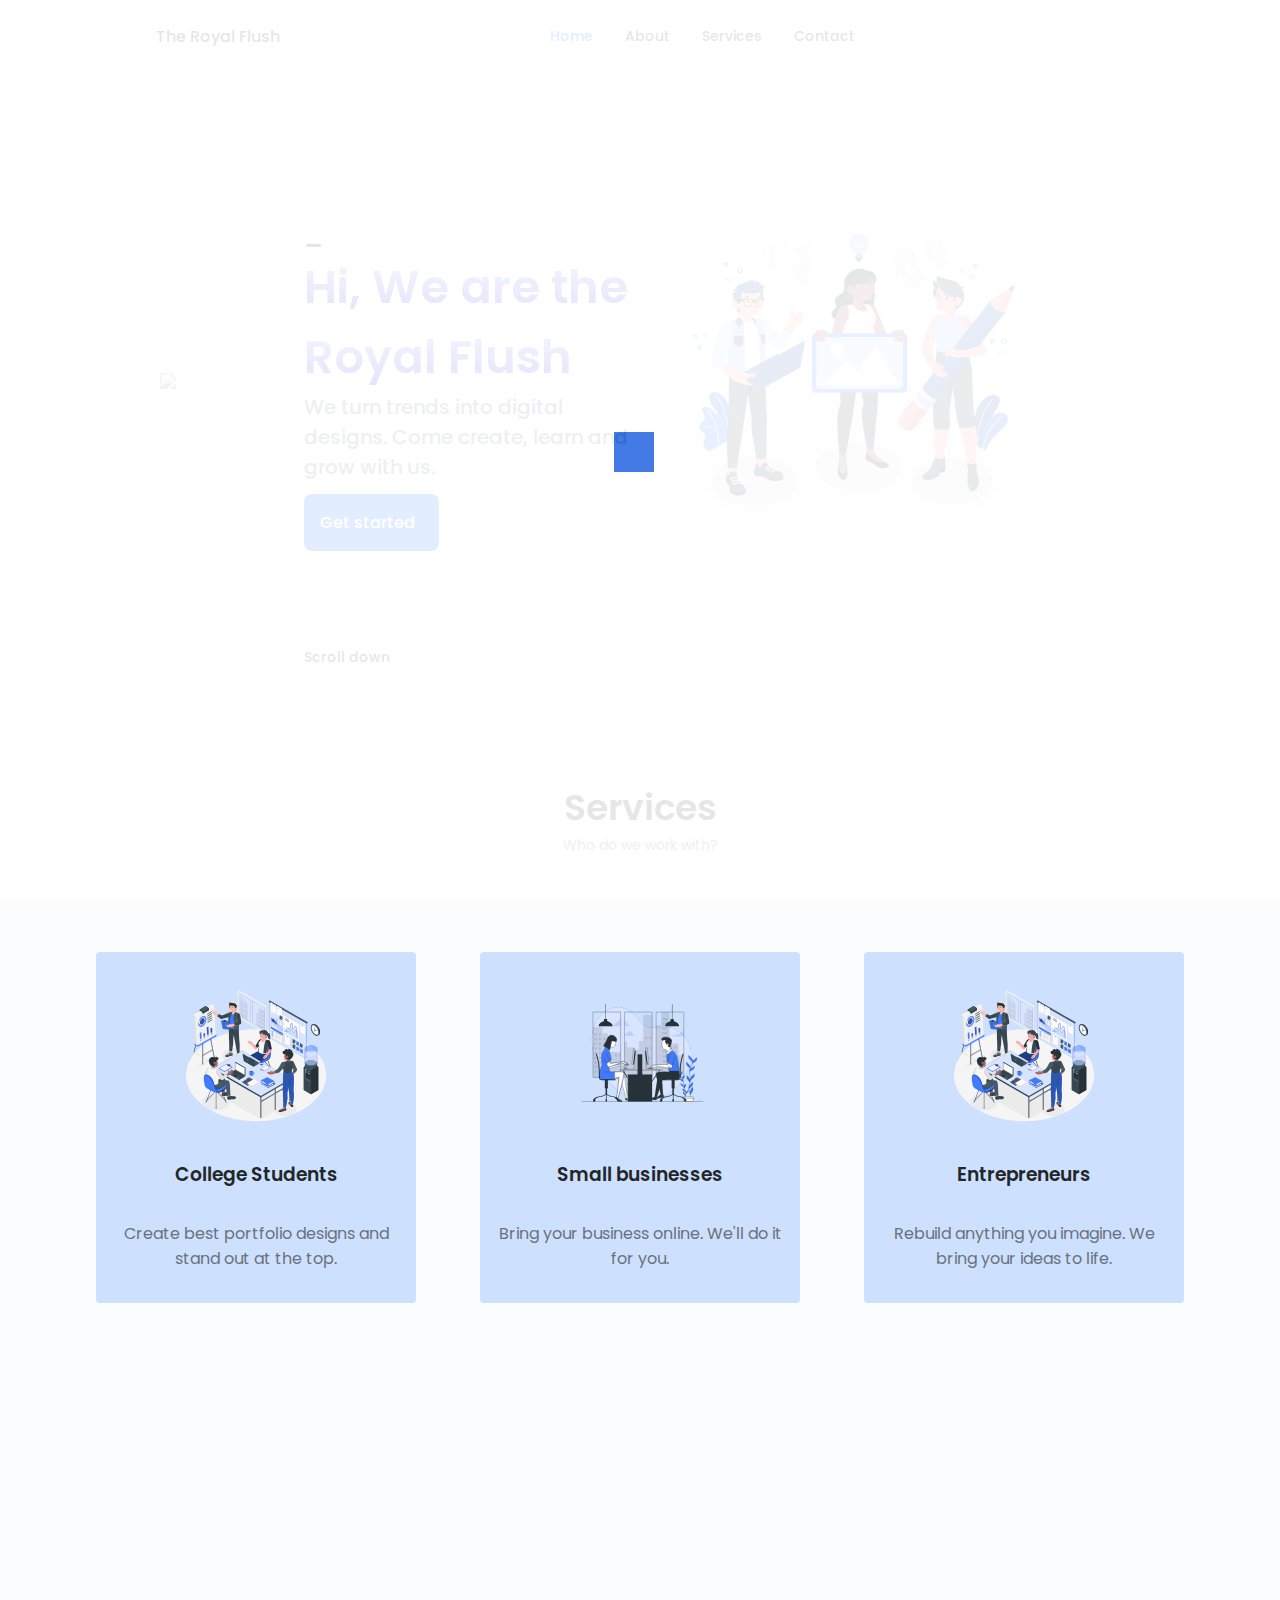
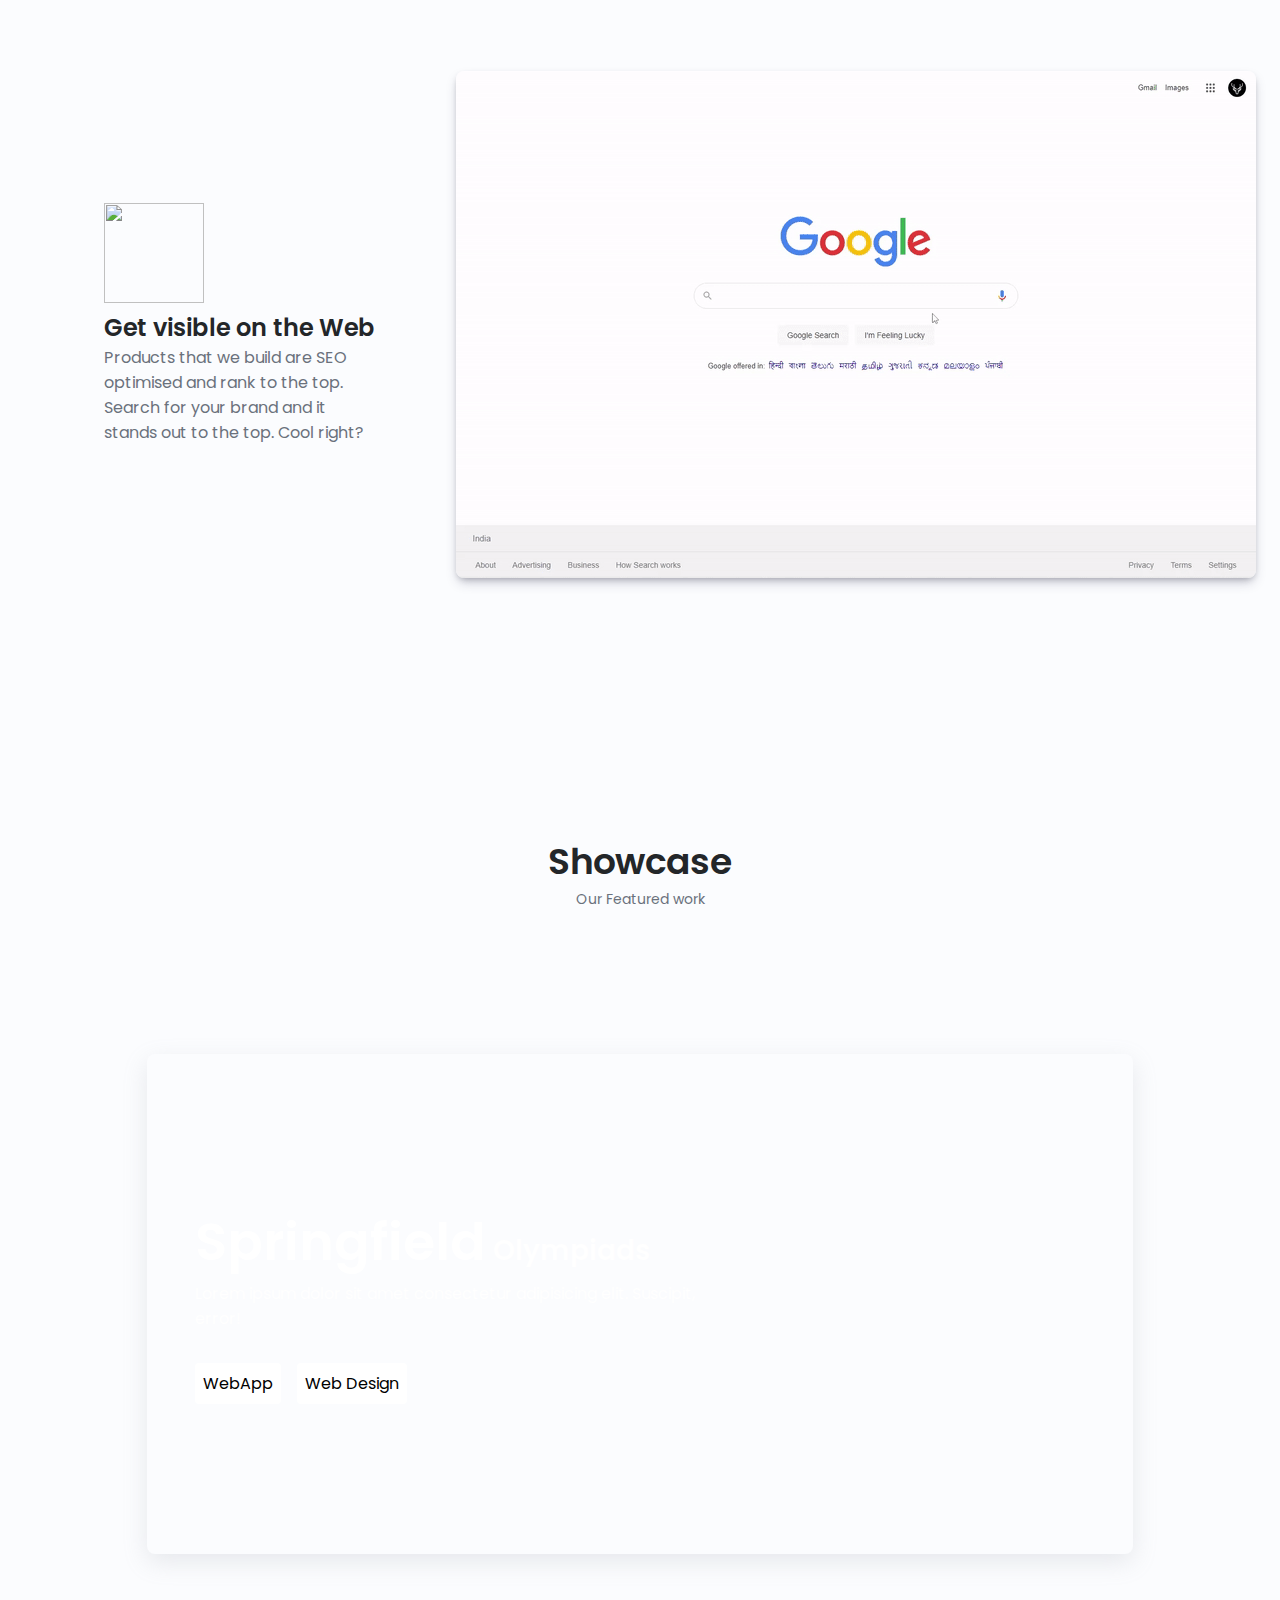
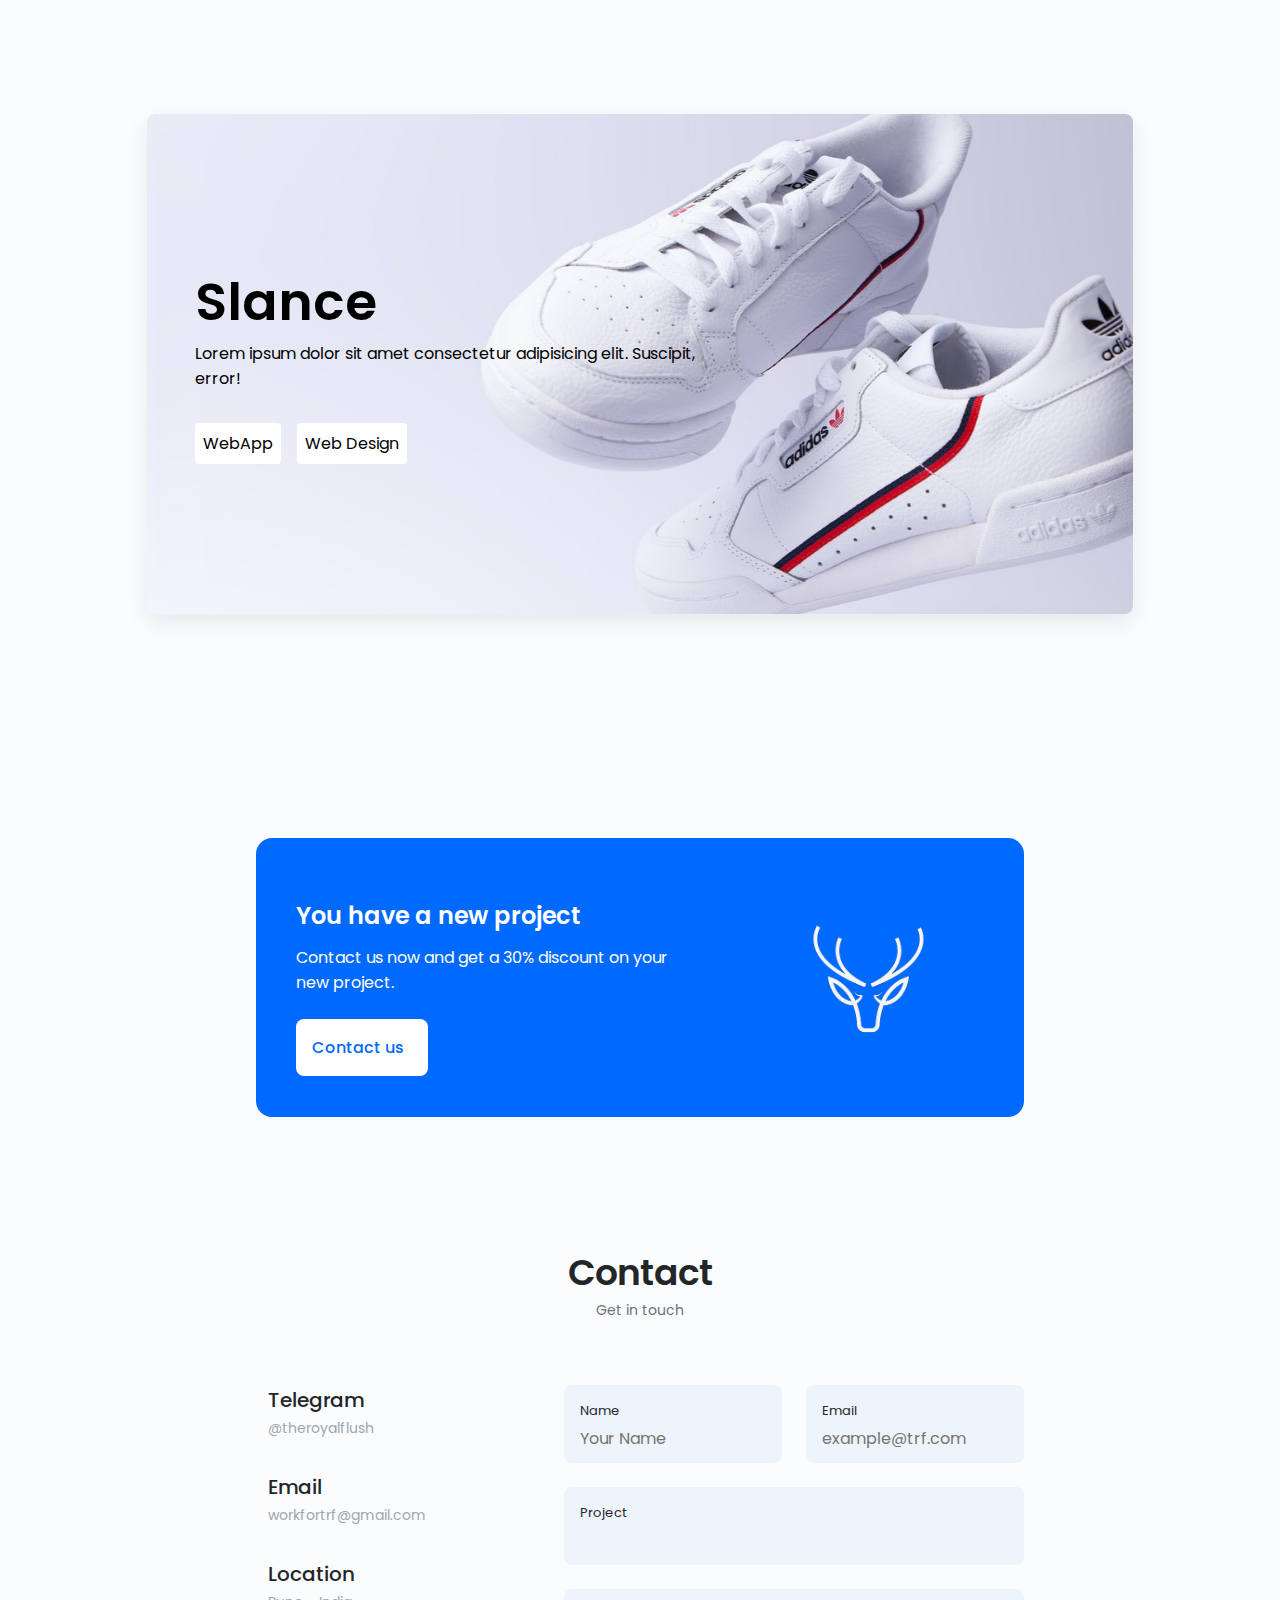
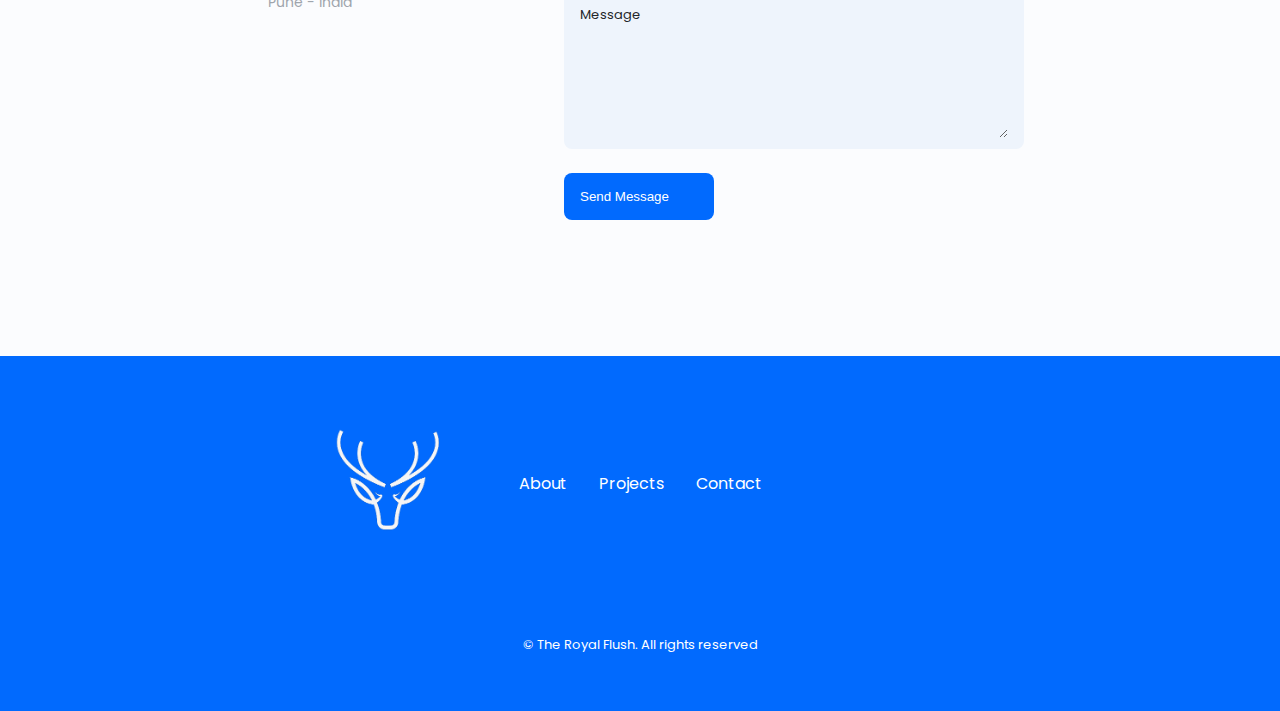
==== index.html @ 40449446 "Update index.html" ====
<!DOCTYPE html>
<html lang="en">

<head>
    <meta name="title" content="The Royal Flush">
    <meta name="description"
        content="Create, learn and grow with the Aces. We build products and services for businesses across India, be it small businesses or big capital enterprises. Check out our work, products, timelines, projects and much more. Get to know the team that makes it all possible and has got you covered all the time. Cheers!">
    <meta name="keywords" content="The Royal Flush,TRF,trf,the royal flush,the-royal-flush,royal flush,Royal Flush">
    <meta name="robots" content="index, follow">
    <meta http-equiv="Content-Type" content="text/html; charset=utf-8">
    <meta name="language" content="English">
    <meta name="revisit-after" content="15 days">
    <meta name="author" content="The Royal Flush">
    <meta name="google-site-verification" content="8JhqvDpADPSS_MOQjnoET1swFvW-BAuAcsAWg-gCK2w" />
    <meta name="google-site-verification" content="nqDnm4PzNp3-8AALxiM0h_BtjsyEbuRk0PijlnA9NUw" />
    <meta name="google-site-verification" content="5-_YBOthNzVObQB3mBcxDw2SwT774ji6VBh20cUBACQ" />
    <meta name="viewport" content="width=device-width, initial-scale=1.0">

    <!--==================== UNICONS ====================-->
    <link rel="stylesheet" href="https://unicons.iconscout.com/release/v4.0.0/css/line.css">

    <!--====================== TYPED JS ====================-->
    <script src="https://cdn.jsdelivr.net/npm/typed.js@2.0.12"></script>

    <!--==================== SWIPER CSS ====================-->
    <link rel="stylesheet" href="CSS/swiper-bundle.min.css">

    <!--==================== CSS ====================-->
    <!--==================== PointerJS ====================-->
    <link href="css/pointerjs.css" rel="stylesheet">
    <link rel="stylesheet" href="test folder/index-1.css">
    <link rel="stylesheet" href="CSS/index.css">


    <!--==================== JQUERY ====================-->
    <script src="https://ajax.googleapis.com/ajax/libs/jquery/3.5.1/jquery.min.js"></script>




    <!--==================== PAGECLIP ====================-->
    <link rel="stylesheet" href="https://s.pageclip.co/v1/pageclip.css" media="screen">

    <!--==================== FAVICON ====================-->
    <link rel="apple-touch-icon" sizes="180x180" href="favicon_io/apple-touch-icon.png">
    <link rel="icon" type="image/png" sizes="32x32" href="favicon_io/favicon-32x32.png">
    <link rel="icon" type="image/png" sizes="16x16" href="favicon_io/favicon-16x16.png">
    <link rel="manifest" href="favicon_io/site.webmanifest">
    <meta name="msapplication-TileColor" content="#da532c">
    <meta name="theme-color" content="#ffffff">

    <!--==================== TITLE ====================-->
    <title>The Royal Flush</title>

</head>

<body>

    <!--==================== PRELOADER ====================-->
    <div class="spinner-wrapper">
        <div class="spinner">
        </div>
    </div>


    <!--==================== HEADER ====================-->
    <header class="header" id="header">
        <nav class="nav container">
            <a href="#" class="nav__logo">The Royal Flush</a>

            <div class="nav__menu" id="nav-menu">
                <ul class="nav__list grid">
                    <li class="nav__item">
                        <a href="#home" class="nav__link active-link">
                            <i class="uil uil-estate nav__icon"></i>
                            <span class="menu__item-name"> Home</span>
                        </a>
                    </li>
                    <li class="nav__item">
                        <a href="about.html" class="nav__link">
                            <i class="uil uil-scenery nav__icon"></i>About
                        </a>
                    </li>
                    <li class="nav__item">
                        <a href="#services" class="nav__link">
                            <i class="uil uil-house-user nav__icon"></i>
                            <span class="menu__item-name"> Services</span>
                        </a>
                    </li>
                    
                    <!-- <li class="nav__item">
                        <a href="#portfolio" class="nav__link">
                            <i class="uil uil-notebooks nav__icon"></i>Projects
                        </a>
                    </li> -->
                    <!-- <li class="nav__item">
                        <a href="#blogs" class="nav__link">
                            <i class="uil uil-file-alt nav__icon"></i>Blogs
                        </a>
                    </li> -->
                    <!-- <li class="nav__item">
                        <a href="#team" class="nav__link">
                            <i class="uil uil-users-alt nav__icon"></i>Team
                        </a>
                    </li> -->
                    <li class="nav__item">
                        <a href="#contact" class="nav__link">
                            <i class="uil uil-message nav__icon"></i> Contact
                        </a>
                    </li>
                </ul>
                <i class="uil uil-times nav__close " id="nav-close"></i>
            </div>

            <div class="nav__btns">
                <!-- Theme Change Button -->
                <i class="uil uil-moon change-theme" id="theme-button"></i>

                <div class="nav__toggle" id="nav-toggle">
                    <i class="uil uil-apps"></i>
                </div>
            </div>
        </nav>
    </header>

    <!--==================== MAIN ====================-->
    <main class="main">
        <!--==================== HOME ====================-->
        <section class="home section" id="home">
            <div class="home__container container grid">
                <div class="home__content grid">
                    <div class="home__social">
                        <a href="https://www.linkedin.com/company/73860221/" rel="noopener" target="_blank"
                            class="home__social-icon">
                            <i class="uil uil-linkedin-alt"></i>
                        </a>
                        <a href="https://discord.gg/GBUQvrsn"><img style="width: 20px;"
                                src="https://img.icons8.com/color/48/000000/discord--v2.png" />
                        </a>
                        <a href="https://github.com/The-Royal-Flush" rel="noopener" target="_blank"
                            class="home__social-icon">
                            <i class="uil uil-github-alt"></i>
                        </a>
                    </div>
                    <div class="home__img">
                        <img src="img/home illustration.png" alt="home image">
                    </div>

                    <div class="home__data">
                        <h2 class="">
                            <span class="type"></span>
                            <span class="typed-cursor">_</span>
                        </h2>
                        <h1 class=""> <span class="home__title"> Hi, We are the </span><span class="home__title"> Royal
                                Flush</span></h1>
                        <h3 class="home__subtitle">We turn trends into digital designs. Come create, learn and grow with
                            us.</h3>

                        <a href="#contact" class="button button--flex">
                            Get started <i class="uil uil-message button__icon"></i>
                        </a>
                    </div>
                </div>
                <div class="home__scroll">
                    <a href="#services" class="home__scroll-button button--flex">
                        <i class="uil uil-mouse-alt home__scroll-mouse"></i>
                        <span class="home__scroll-name">Scroll down</span>
                        <i class="uil uil-arrow-down home__scroll-arow"></i>
                    </a>
                </div>
            </div>
        </section>

        <!-- =====================================================SERVICES===================================================================== -->
        <section class="services" id="services">
            <h2 class="section__title">Services</h2>
            <span class="section__subtitle">Who do we work with?</span>
            <div class="service-cards">
                <div class="scard">
                    <img src="img\At_the_office-amico.svg" alt="#" class="service-card-img pad">
                    <h3 class="pad">College Students</h3>
                    <p class="pad">Create best portfolio designs and stand out at the top.</p>

                </div>
                <div class="scard">
                    <img src="img\At_the_office-bro.svg" alt="#" class="service-card-img pad">
                    <h3 class="pad">Small businesses</h3>
                    <p class="pad">Bring your business online. We'll do it for you.</p>

                </div>
                <div class="scard">
                    <img class="pad" src="img\At_the_office-amico.svg" alt="">
                    <h3 class="pad">Entrepreneurs</h3>
                    <p class="pad">Rebuild anything you imagine. We bring your ideas to life.</p>

                </div>
            </div>
        </section>
        <!-- =====================================================heros===================================================================== -->
        <section class="heros__container">
            <div class="show__card">
                <div class="show__card-img">
                    <img src="#" alt="">
                    <!-- <i class="uil uil-notebooks"></i> -->
                </div>
                <div class="show__card-content">
                    <h2>Get visible on the Web</h2>
                    <p>Products that we build are SEO optimised and rank to the top. Search for your brand and it stands out to the top. Cool right?</p>
                </div>
            </div>
            <img class="show__vid" src="img\ezgif.com-gif-maker.gif" alt="#">   
        </section>
        

        <section class="showcase">
            <h2 class="section__title">Showcase</h2>
            <span class="section__subtitle">Our Featured work</span>
            <!-- =============================================showcase======================================================== -->
            <div class="showcase__body">
                <div class="showcase__card">
                    <div class="showcase__content">
                        <h1 style=" color:white;font-size: 52px;">Springfield<span style="color:white;font-size: 28px;"> Olympiads</span></h1>
                        <p style="color:white;">Lorem ipsum dolor sit amet consectetur adipisicing elit. Suscipit,
                            error!</p>
                        <div class="showcase__button">
                            <ul>
                                <li>WebApp</li>
                                <li>Web Design</li>
                            </ul>
                        </div>
                    </div>
                </div>
                <div class="showcase__card2">
                    <div class="showcase__content">
                        <h1 style=" color:Black;font-size: 52px;">Slance <span
                                style="color:black;font-size: 28px;"></span></h1>
                        <p style="color:black;">Lorem ipsum dolor sit amet consectetur adipisicing elit. Suscipit,
                            error!</p>
                        <div class="showcase__button">
                            <ul>
                                <li>WebApp</li>
                                <li>Web Design</li>
                            </ul>
                        </div>
                    </div>
                </div>
            </div>
        </section>
        <!-- =============================================blog======================================================== -->
        <!-- <h2 id="blogs" class="section__title">Our Blogs</h2>
        <span class="section__subtitle">Checkout our most recent blogs</span>
        <div class="blog-cards">

            <div class="first-card">
                <div class="card-positions">
                    <div class="blog-name">
                        <p>Anmol Bajpai</p>
                        <p>June 15</p>
                    </div>
                    <div class="blog-content">
                        <h4 style="padding-bottom: 10px;">Build a Palm Detection and Hand Tracking Model with Python.
                            (Part 1)</h4>

                    </div>
                    <a href="https://anmolbajpai2001.medium.com/?p=5e96ee15919f" rel="noreferrer" target="_blank"
                        class="button button--flex button--small portfolio__button">
                        Read more
                        <i class="uil uil-arrow-right button__icon"></i>
                    </a>
                </div>
            </div>
            <div class="second-card">
                <div class="card-positions">
                    <div class="blog-name">
                        <p>Anmol Bajpai</p>
                        <p>June 16</p>
                    </div>
                    <div class="blog-content">
                        <h4 style="padding-bottom: 10px;">Build a Palm Detection and Hand Tracking Model with Python.
                            (Part 2)</h4>

                    </div>
                    <a href="https://anmolbajpai2001.medium.com/?p=1bbe10a81451" rel="noreferrer" target="_blank"
                        class="button button--flex button--small portfolio__button">
                        Read more
                        <i class="uil uil-arrow-right button__icon"></i>
                    </a>
                </div>
            </div>
            <div class="third-card">
                <div class="card-positions">
                    <div class="blog-name">
                        <p>Prantosh Verma</p>
                        <p>Sept 28</p>
                    </div>
                    <div class="blog-content">
                        <h4 style="padding-bottom: 10px;">The Zombie Apocalypse</h4>
                    </div>
                    <a href="https://medium.com/@prantoshv/the-zombie-apocalypse-7f71e2c8b5b4" rel="noreferrer"
                        target="_blank" class="button button--flex button--small portfolio__button">
                        Read more
                        <i class="uil uil-arrow-right button__icon"></i>
                    </a>
                </div>
            </div>

        </div> -->
        <!-- ===========================TEAM============================ -->

        <!-- <section class="team section" id="team">
            <h1 class="section__title">Team</h1>
            <span class="section__subtitle">Meet the Aces</span>
            <div class="cards">
                <div class="card" onclick="window.location.href=''">
                    <img src="img/HEMANT.png" alt="Hemant">
                    <div class="overlay">
                        <div class="text">
                            <img src="img/diamond.png" alt="diamond">
                        </div>
                    </div>
                    <div class="card__details">
                        <h3>Hemant Kumar</h3>
                        <h5>Co-Founder</h5>
                    </div>
                </div>



                <div class="card" target="_blank" onclick="window.location.href='https://alfapegasis.github.io/Anmol-Portfolio/'">
                    <img src="img/anmol-e.png" alt="anmol">
                    <div class="overlay">
                        <div class="text">
                            <img src="img/spade.png" alt="spade">
                        </div>
                    </div>
                    <div class="card__details">
                        <h3> <span>Anmol</span> <span> Bajpai</span></h3>
                        <h5>Co-Founder</h5>
                    </div>
                </div>
                <div class="card" target="_blank" onclick="window.location.href='https://pyansh.github.io/ayan-shrivastava/'">
                    <img src="img/ayan.jpg" alt="ayan">
                    <div class="overlay">
                        <div class="text">
                            <img src="img/heart.png" alt="heart">
                        </div>
                    </div>
                    <div class="card__details">
                        <h3>Ayan Shrivastava</h3>
                        <h5>Co-Founder</h5>
                    </div>

                </div>
                <div class="card" target="_blank" onclick="window.location.href='https://leo1104.github.io/prantosh_verma/'">
                    <img src="img/prantosh.png" alt="prantosh">
                    <div class="overlay">
                        <div class="text">
                            <img src="img/clubs.png" alt="clubs">
                        </div>
                    </div>
                    <div class="card__details">
                        <h3>Prantosh Verma</h3>
                        <h5>Co-Founder</h5>
                    </div>
                </div>
            </div>
        </section> -->

        <!--==================== PROJECT IN MIND ====================-->
        <section class="project section">
            <div class="project__bg">
                <div class="project__container container grid">
                    <div class="project__data">
                        <h2 class="project__title">You have a new project</h2>
                        <p class="project__description">Contact us now and get a 30% discount on your new project.</p>
                        <a href="#contact" class="button button--flex button--white">
                            Contact us
                            <i class="uil uil-message project__icon button__icon"></i>
                        </a>
                    </div>

                    <img src="img/logo_white.png" class="project__img" alt="TRF">
                </div>
            </div>

        </section>



        <section class="contact section" id="contact">

            <h2 class="section__title">Contact</h2>
            <span class="section__subtitle">Get in touch</span>

            <div class="contact__container container grid">
                <div>
                    <div class="contact__information">
                        <i class="uil uil-telegram-alt contact__icon"></i>

                        <div>
                            <h3 class="contact__title">Telegram</h3>
                            <span class="contact__subtitle"><a style="color:#9fa5ad;"
                                    href="https://t.me/theroyalflush">@theroyalflush</a></span>
                        </div>
                    </div>
                    <div class="contact__information">
                        <i class="uil uil-envelope contact__icon"></i>

                        <div>
                            <h3 class="contact__title email">Email</h3>
                            <span class="contact__subtitle"><a style="color:#9fa5ad;"
                                    href="mailto:workfortrf@gmail.com">workfortrf@gmail.com</a></span>
                        </div>
                    </div>
                    <div class="contact__information">
                        <i class="uil uil-map-marker contact__icon"></i>

                        <div>
                            <h3 class="contact__title location">Location</h3>
                            <span class="contact__subtitle">Pune - India</span>
                        </div>
                    </div>
                </div>

                <form action="https://send.pageclip.co/SCALRLKhuBbg9lUx41GXL7qFl7S3OLby/TRF_Contact_Form"
                    class="pageclip-form contact__form grid" method="post" id="recaptcha_form">
                    <div class="contact__inputs grid">
                        <div class="contact__content">
                            <label for="" class="contact__label">Name</label>
                            <input type="text" name="name" placeholder="Your Name" minlength="3" maxlength="50"
                                class="contact__input" required="required">
                        </div>
                        <div class="contact__content">
                            <label for="" class="contact__label">Email</label>
                            <input type="email" name="email" placeholder="example@trf.com" class="contact__input"
                                required="required">
                        </div>
                    </div>
                    <div class="contact__content">
                        <label for="" class="contact__label">Project</label>
                        <input type="text" name="project" placeholder="" class="contact__input" required="required" />
                    </div>
                    <div class="contact__content">
                        <label for="" class="contact__label">Message</label>
                        <textarea name="Message" id="" cols="0" rows="4" class="contact__input"></textarea>
                    </div>

                    <!-- This button will have a loading spinner. Keep the inner span for best results. -->
                    <button type="submit" data-callback='onSubmit' data-action='submit'
                        class="pageclip-form__submit button button--flex submit__button">Send Message<i
                            class="uil uil-message button__icon"></i></button>
                </form>




                <div>


                </div>
                </form>
            </div>
        </section>
    </main>

    <!--==================== FOOTER ====================-->
    <footer class="footer">

        <div class="footer__bg">
            <div class="footer__container container grid">
                <div>
                    <img src="img/footer_logo.png" alt="footer logo">
                </div>

                <ul class="footer__links">
                    <li>
                        <a href="#about" rel="noreferrer" class="footer__link">About</a>
                    </li>
                    <li>
                        <a href="#portfolio" rel="noreferrer" class="footer__link">Projects</a>
                    </li>
                    <li>
                        <a href="#contact" rel="noreferrer" class="footer__link">Contact</a>
                    </li>
                </ul>
                <div class="footer__socials">

                    <a href="https://www.instagram.com/theroyalflushtrf/" class="footer__link footer__social__link"
                        target="_blank">
                        <i class="uil uil-instagram"></i>
                    </a>
                    <a href="https://twitter.com/royalflushTRF" class="footer__link footer__social__link"
                        target="_blank">
                        <i class="uil uil-twitter-alt"></i>
                    </a>
                    <a href="https://discord.gg/GBUQvrsn" class="footer__link footer__social__link" target="_blank">
                        <i class="uil uil-discord"></i>
                    </a>

                </div>
            </div>
            <p class="footer__copy">&#169; The Royal Flush. All rights reserved</p>
        </div>
    </footer>

    <!--==================== SCROLL TOP ====================-->
    <a href="#" class="scrollup" id="scroll-up">
        <i class="uil uil-arrow-up scrollup__icon"></i>
    </a>

    <!--==================== SWIPER JS ====================-->
    <script src="JS/swiper-bundle.min.js"></script>
    <!--==================== TYPED JS =====================-->
    <script src="JS/type.js"></script>
    <script>
        var typed = new Typed('.type', {
            strings: ['Web Design', 'Machine Learning', 'Data Science', 'Full Stack'],
            typeSpeed: 70,
            backSpeed: 50,
            startDelay: 0,
            backDelay: 2000,
            loop: true,
            showCursor: false
        });
    </script>
    <!--==================== MAIN JS ====================-->
    <script src="JS/main.js"></script>


    <!--==================== PRELOADER ====================-->
    <script>
        if (document.readyState = "complete") {


            $(document).ready(function () {

                //Preloader
                preloaderFadeOutTime = 4000;
                // delay(1);
                function hidePreloader() {
                    var preloader = $('.spinner-wrapper');

                    preloader.fadeOut(preloaderFadeOutTime);
                }
                hidePreloader();
            });
        }
    </script>
    <script src="js/pointer.js"></script>
    <script>
        init_pointer({
            pointerColor: "#fff",
            ringSize: 15,
            ringClickSize: 10
        })

    </script>
    <!--==================== PAGECLIP ====================-->
    <script src="https://s.pageclip.co/v1/pageclip.js" charset="utf-8"></script>

    <!--==================== RECAPTCHA ====================-->
    <script src="https://www.google.com/recaptcha/api.js"></script>

    <script>
        function onSubmit(token) {
            document.getElementById("recaptcha_form").submit();
        }
    </script>


</body>

</html>
---- test folder/index-1.css ----
#blogs{
    padding-top: 5rem;
    
}
.blog-cards{
    display: flex;
    margin: 5rem 3rem;
    flex-direction: row;
    flex-wrap: wrap;
    justify-content: center;
    align-items: center;
}
.first-card {
    background: url(../img/hand-tracking-1.jpeg);
    background-position: center;
    background-repeat: no-repeat;
    background-size: 100%;
    border-radius: 16px;
    height: 35rem;
    width: 370px;
    padding: 33px;
    margin: 2rem;
    
   
}
.first-card:hover{
    background-size:120% ;
    transition: 3s;
}
.card-positions{
    position: relative;
    top: 50%;
}
.blog-name{
    display: flex;
    justify-content: space-between;
    color: white;
    font-weight: lighter;
}
.blog-content{
    padding: 20px 0 20px 0;
    color: white;
    text-align: justify;
}
.blog-content h4{
    color: white;
}
.second-card{
    background: url(../img/hand-tracking-2.jpeg);
    background-position: center;
    background-repeat: no-repeat;
    background-size: 100%;
    border-radius: 16px;
    height: 35rem;
    width: 370px;
    padding: 33px;
    margin: 2rem;
   
}
.second-card:hover{
    background-size:120% ;
    transition: 3s;
}
.third-card{
    background: url(https://images.unsplash.com/photo-1553197661-485e7380b810?ixid=MnwxMjA3fDB8MHxzZWFyY2h8OXx8em9tYmllfGVufDB8MXwwfHw%3D&ixlib=rb-1.2.1&auto=format&fit=crop&w=500&q=60);
    /* background-position: center; */
    background-repeat: no-repeat;
    background-size:100%;
    border-radius: 16px;
    height: 35rem;
    width: 370px;
    padding: 33px;
    margin: 2rem;
}
.third-card:hover{
    background-size:110%;
    transition: 3s;
}
@media screen and (max-width:555px) {
    .blog-cards{
        margin: 1rem 0;
    }
}
---- CSS/index.css ----
/*==================== GOOGLE FONTS ====================*/
@import url("https://fonts.googleapis.com/css2?family=Poppins:wght@400;500;600&display=swap");

/*==================== VARIABLES CSS ====================*/
:root {
  --header-height: 3rem;

  /*========== Colors ==========*/
  /* Change favorite color */
  --hue-color: 215; /*Purple 250 - Green 142 - Blue 230 - Pink 340*/

  /* HSL color mode */
  --first-color: hsl(var(--hue-color), 99%, 50%);
  --first-color-second: hsl(var(--hue-color), 69%, 61%);
  --first-color-alt: hsl(var(--hue-color), 57%, 53%);
  --first-color-lighter: hsl(var(--hue-color), 92%, 85%);
  --title-color: hsl(var(--hue-color), 8%, 15%);
  --text-color: hsl(var(--hue-color), 8%, 45%);
  --text-color-light: hsl(var(--hue-color), 8%, 65%);
  --input-color: hsl(var(--hue-color), 70%, 96%);
  --body-color: hsl(var(--hue-color), 60%, 99%);
  --container-color: #fff;
  --scroll-bar-color: hsl(var(--hue-color), 12%, 90%);
  --scroll-thumb-color: hsl(var(--hue-color), 12%, 80%);

  /*========== Font and typography ==========*/
  --body-font: "Poppins", sans-serif;

  /* .5rem = 8px, 1rem = 16px, 1.5rem = 24px ... */
  --big-font-size: 2rem;
  --h1-font-size: 1.5rem;
  --h2-font-size: 1.25;
  --h3-font-size: 1.125;
  --normal-font-size: 0.938rem;
  --small-font-size: 0.813rem;
  --smaller-font-size: 0.75rem;

  /*========== Font weight ==========*/
  --font-medium: 500;
  --font-semi-bold: 600;

  /*========== Margenes Bottom ==========*/
  /* .25rem = 4px, .5rem = 8px, .75rem = 12px ... */
  --mb-0-25: 0.25rem;
  --mb-0-5: 0.5rem;
  --mb-0-75: 0.75rem;
  --mb-1: 1rem;
  --mb-1-5: 1.5rem;
  --mb-2: 2rem;
  --mb-2-5: 2.5rem;
  --mb-3: 3rem;

  /*========== z index ==========*/
  --z-tooltip: 10;
  --z-fixed: 100;
  --z-modal: 1000;
}

/* Font size for large devices */
@media screen and (min-width: 968px) {
  :root {
    --big-font-size: 3rem;
    --h1-font-size: 2.25rem;
    --h2-font-size: 1.5rem;
    --h3-font-size: 1.25rem;
    --normal-font-size: 1rem;
    --small-font-size: 0.875rem;
    --smaller-font-size: 0.813rem;
  }
}

/*========== Variables Dark theme ==========*/
body.dark-theme {
  --first-color-second: hsl(var(--hue-color), 30%, 8%);
  --title-color: hsl(var(--hue-color), 8%, 95%);
  --text-color: hsl(var(--hue-color), 8%, 75%);
  --input-color: hsl(var(--hue-color), 29%, 16%);
  --body-color: hsl(var(--hue-color), 28%, 12%);
  --container-color: hsl(var(--hue-color), 29%, 16%);
  --scroll-bar-color: hsl(var(--hue-color), 12%, 48%);
  --scroll-thumb-color: hsl(var(--hue-color), 12%, 36%);
}

/*========== Button Dark/Light ==========*/
.nav__btns {
  display: flex;
  align-items: center;
}
.change-theme {
  font-size: 1.25rem;
  color: var(--title-color);
  margin-right: var(--mb-1);
  cursor: pointer;
}
.change-theme:hover {
  color: var(--first-color);
}

/*========== PRELOADER ==========*/
.spinner-wrapper {
  position: fixed;
  top: 0;
  left: 0;
  right: 0;
  bottom: 0;
  background-color: #fff;
  z-index: 999999;
}
.spinner {
  width: 40px;
  height: 40px;
  background-color: #2d6ae3;
  position: absolute;
  top: 48%;
  left: 48%;
  /* margin: 100px auto; */
  -webkit-animation: sk-rotateplane 1.2s infinite ease-in-out;
  animation: sk-rotateplane 1.2s infinite ease-in-out;
}

@-webkit-keyframes sk-rotateplane {
  0% {
    -webkit-transform: perspective(120px);
  }
  50% {
    -webkit-transform: perspective(120px) rotateY(180deg);
  }
  100% {
    -webkit-transform: perspective(120px) rotateY(180deg) rotateX(180deg);
  }
}

@keyframes sk-rotateplane {
  0% {
    transform: perspective(120px) rotateX(0deg) rotateY(0deg);
    -webkit-transform: perspective(120px) rotateX(0deg) rotateY(0deg);
  }
  50% {
    transform: perspective(120px) rotateX(-180.1deg) rotateY(0deg);
    -webkit-transform: perspective(120px) rotateX(-180.1deg) rotateY(0deg);
  }
  100% {
    transform: perspective(120px) rotateX(-180deg) rotateY(-179.9deg);
    -webkit-transform: perspective(120px) rotateX(-180deg) rotateY(-179.9deg);
  }
}

/*==================== BASE ====================*/
* {
  box-sizing: border-box;
  padding: 0;
  margin: 0;
}
html {
  scroll-behavior: smooth;
  
}

body {
  margin: 0 0 var(--header-height) 0;
  font-family: var(--body-font);
  font-size: var(--normal-font-size);
  background-color: var(--body-color);
  color: var(--text-color);
}

h1,
h2,
h3,
h4 {
  color: var(--title-color);
  font-weight: var(--font-semi-bold);
}

ul {
  list-style: none;
}

a {
  text-decoration: none;
}

img {
  max-width: 100%;
  height: auto;
}
/*==================== REUSABLE CSS CLASSES ====================*/
.section {
  padding: 2rem 0 4rem;
}
.section__title {
  font-size: var(--h1-font-size);
}
.section__subtitle {
  display: block;
  font-size: var(--small-font-size);
  margin-bottom: var(--mb-3);
}
.section__title,
.section__subtitle {
  text-align: center;
}
/*==================== LAYOUT ====================*/
.container {
  max-width: 768px;
  margin-left: var(--mb-1-5);
  margin-right: var(--mb-1-5);
}
.grid {
  display: grid;
  gap: 1.5rem;
}
.header {
  width: 100%;
  position: fixed;
  bottom: 0;
  left: 0;
  z-index: var(--z-fixed);
  background-color: var(--body-color);
}
/*==================== NAV ====================*/
.nav {
  max-width: 968px;
  height: var(--header-height);
  display: flex;
  justify-content: space-between;
  align-items: center;
}
.nav__logo,
.nav__toggle {
  color: var(--title-color);
  font-weight: var(--font-medium);
}

.nav__logo:hover {
  color: var(--first-color);
}
.nav__toggle {
  font-size: 1.1rem;
  cursor: pointer;
}
.nav__toggle:hover {
  color: var(--first-color);
}
ul li a {
  position: relative;
}
ul li a::after {
  position: absolute;
  content: "";
  width: 100%;
  height: 3px;
  top: 100%;
  left: 0;
  background: #2d6ae3;
  transition: transform 0.5s;
  transform: scaleX(0);
  transform-origin: right;
}
ul li a:hover {
  color: #95a5a6;
}
ul li a:hover::after {
  transform: scaleX(1);
  transform-origin: left;
}
span.typed-cursor {
  animation: blink 0.7s infinite;
}

@keyframes blink {
  0%,
  100% {
    opacity: 1;
  }
  50% {
    opacity: 0;
  }
}
@media screen and (max-width: 767px) {
  .nav__menu {
    position: fixed;
    bottom: -100%;
    left: 0;
    width: 100%;
    background-color: var(--body-color);
    padding: 2rem 1.5rem 4rem;
    box-shadow: 0 -1px 4px rgba(0, 0, 0, 0.15);
    border-radius: 1rem 1.5rem 0 0;
    transition: 0.3s;
  }
}

.nav__list {
  grid-template-columns: repeat(3, 1fr);
  gap: 2rem;
}

.nav__link {
  display: flex;
  flex-direction: column;
  align-items: center;
  font-size: var(--small-font-size);
  color: var(--title-color);
  font-weight: var(--font-medium);
}

.nav__link:hover {
  color: var(--first-color);
}

.nav__icon {
  font-size: 1.2rem;
}
.nav__close {
  position: absolute;
  right: 1.3rem;
  bottom: 0.5rem;
  font-size: 1.5rem;
  cursor: pointer;
  color: var(--first-color);
}

.nav__close:hover {
  color: var(--first-color-alt);
}
/* show menu */
.show-menu {
  bottom: 0;
}

/* Active link */
.active-link {
  color: var(--first-color);
}

/* Change background header */
.scroll-header {
  box-shadow: 0 -1px 4px rgba(0, 0, 0, 0.15);
}

/*==================== HOME ====================*/
.home__container {
  gap: 1rem;
}
.home__content {
  grid-template-columns: 0.5fr 3fr;
  padding-top: 3.5rem;
  align-items: center;
}
.home__social {
  display: grid;
  grid-template-columns: max-content;
  row-gap: 1rem;
}

.home__social-icon {
  font-size: 1.25rem;
  color: var(--first-color);
}
.home__social-icon:hover {
  color: var(--first-color-alt);
}

.home__blob {
  width: 200px;
  fill: var(--first-color);
}

.home__blob-img {
  width: 170px;
}

.home__data {
  grid-column: 1/3;
}

.home__title {
  font-size: var(--big-font-size);
  background: linear-gradient(
    180deg,
    rgba(45, 124, 226, 0.46) 0%,
    #1f00e0 100%
  );
  background-size: contain;
  -webkit-background-clip: text;
  color: transparent;
}
.home__subtitle {
  font-size: var(--h3-font-size);
  color: var(--text-color);
  font-weight: var(--font-medium);
  margin-bottom: var(--mb-0-75);
}

.home__description {
  margin-bottom: var(--mb-2);
}

.home__scroll {
  display: none;
}
.home__scroll-button {
  color: var(--first-color);
  transition: 0.3s;
}
.home__scroll-button:hover {
  transform: translateY(0.25rem);
}

.home__scroll-mouse {
  font-size: 2rem;
}
.home__scroll-name {
  font-size: var(--small-font-size);
  color: var(--title-color);
  font-weight: var(--font-medium);
  margin-right: var(--mb-0-25);
}

.home__scroll-arrow {
  font-size: 1.25rem;
}
.services {
  padding: 5rem 0;
}
.service-cards {
  display: flex;
  justify-content: center;
  flex-wrap: wrap;
}
.scard {
  display: flex;
  justify-content: space-between;
  flex-direction: column;
  align-items: center;
  padding: 1rem;
  height: fit-content;
  width: 20rem;
  margin: 2rem;
  background: #016afe2e;
  border-radius: 4px;
}
.service-button {
  padding: 1rem;
  background: #2d6ae3;
  color: white;
  border-radius: 10px;
  border: none;
}
.pad {
  padding: 1rem 0;
  text-align: center;
}
.scard img {
  width: 50%;
}

.scard p {
  text-align: center;
}

/*==================== BUTTONS ====================*/
.button {
  display: inline-block;
  background-color: var(--first-color);
  color: #fff;
  padding: 1rem;
  border-radius: 0.5rem;
  font-weight: var(--font-medium);
}

.button:hover {
  background-color: var(--first-color-alt);
}
.button__icon {
  font-size: 1.25rem;
  margin-left: var(--mb-0-5);
  transition: 0.3s;
}

.button--white {
  background-color: #fff;
  color: var(--first-color);
}
.button--white:hover {
  background-color: #fff;
}
.button--flex {
  display: inline-flex;
  align-items: center;
}
/*==================== ABOUT ====================*/
.about__img {
  width: 200px;
  border-radius: 0.5rem;
  justify-self: center;
  align-self: center;
}
.about__description {
  text-align: center;
  margin-bottom: var(--mb-2-5);
}

.about__info {
  display: flex;
  justify-content: space-evenly;
  margin-bottom: var(--mb-2-5);
}

.about__info-title {
  font-size: var(--h2-font-size);
  font-weight: var(--font-semi-bold);
  color: var(--title-color);
}

.about__info-name {
  font-size: var(--smaller-font-size);
}

.about__info-title,
.about__info-name {
  display: block;
  text-align: center;
}

.about__buttons {
  display: flex;
  justify-content: center;
}

/*==================== SKILLS ====================*/
.skills__container {
  row-gap: 0;
}

.skills__header {
  display: flex;
  align-items: center;
  margin-bottom: var(--mb-2-5);
  cursor: pointer;
}

.skills__icon,
.skills__arrow {
  font-size: 2rem;
  color: var(--first-color);
}

.skills__icon {
  margin-right: var(--mb-0-75);
}

.skills__title {
  font-size: var(--h3-font-size);
}

.skills__subtitle {
  font-size: var(--small-font-size);
  color: var(--text-color-light);
}

.skills__arrow {
  margin-left: auto;
  transition: 0.4s;
}

.skills__list {
  row-gap: 1.5rem;
  padding-left: 2.7rem;
}

.skills__titles {
  display: flex;
  justify-content: space-between;
  margin-bottom: var(--mb-0-5);
}

.skills__name {
  font-size: var(--normal-font-size);
  font-weight: var(--font-medium);
}

.skills__bar,
.skills__percentage {
  height: 5px;
  border-radius: 0.25rem;
}

.skills__bar {
  background-color: var(--first-color-lighter);
}
.skills__percentage {
  display: block;
  background-color: var(--first-color);
}
.skills__regression {
  width: 70%;
}
.skills__classification {
  width: 20%;
}
.skills__supervised {
  width: 20%;
}
.skills__numpy {
  width: 70%;
}
.skills__pandas {
  width: 80%;
}
.skills__matplotlib {
  width: 70%;
}
.skills__seaborn {
  width: 75%;
}
.skills__figma {
  width: 60%;
}
.skills__sketch {
  width: 10%;
}
.skills__stock {
  width: 100%;
}
.skills__techany {
  width: 60%;
}
.skills__funany {
  width: 90%;
}
.skills__riskman {
  width: 65%;
}

.skills__close .skills__list {
  height: 0;
  overflow: hidden;
}
.skills__open .skills__list {
  height: max-content;
  margin-bottom: var(--mb-2-5);
}
.skills__open .skills__arrow {
  transform: rotate(-180deg);
}
/*==================== QUALIFICATION ====================*/
.qualification__tabs {
  display: flex;
  justify-content: space-evenly;
  margin-bottom: var(--mb-2);
}
.qualification__button {
  font-size: var(--h3-font-size);
  font-weight: var(--font-medium);
  cursor: pointer;
}
.qualification__button:hover {
  color: var(--first-color);
}
.qualification__icon {
  font-size: 1.8rem;
  margin-right: var(--mb-0-25);
}
.qualification__data {
  display: grid;
  grid-template-columns: 1fr max-content 1fr;
  column-gap: 1.5rem;
}
.qualification__title {
  font-size: var(--normal-font-size);
  font-weight: var(--font-medium);
}
.qualification__subtitle {
  display: inline-block;
  font-size: var(--small-font-size);
  margin-bottom: var(--mb-1);
}
.qualification__calender {
  font-size: var(--smaller-font-size);
  color: var(--text-color-light);
}

.qualification__rounder {
  display: inline-block;
  width: 13px;
  height: 13px;
  background-color: var(--first-color);
  border-radius: 50%;
}

.qualification__line {
  display: block;
  width: 1px;
  height: 100%;
  background-color: var(--first-color);
  transform: translate(6px, -7px);
}
/*==================== SERVICES ====================*/

/* Active Modal */

/*==================== PORTFOLIO ====================*/
.portfolio__container {
  overflow: initial;
}
.portfolio__content {
  padding: 0 1.5rem;
}

.portfolio__img {
  width: 265px;
  border-radius: 0.5rem;
  justify-self: center;
}
.portfolio__title {
  font-size: var(--h3-font-size);
  margin-bottom: var(--mb-0-5);
}
.portfolio__description {
  margin-bottom: var(--mb-0-75);
}
.portfolio__button:hover .button__icon {
  transform: translateX(0.25rem);
}

.swiper-button-prev::after,
.swiper-button-next::after {
  content: "";
}
.swiper-portfolio-icon {
  font-size: 2rem;
  color: var(--first-color);
}
.swiper-button-prev {
  left: -0.5rem;
}
.swiper-button-next {
  right: -0.5rem;
}
.swiper-container-horizontal > .swiper-pagination-bullets {
  bottom: -2.5rem;
}
.swiper-pagination-bullet-active {
  background-color: var(--first-color);
}
.swiper-button-prev,
.swiper-button-next,
.swiper-pagination-bullets {
  outline: none;
}
/*==================== PROJECT IN MIND ====================*/
.project {
  text-align: center;
}
.project__bg {
  background-color: var(--first-color);
  padding-top: 3rem;
}

.project__title {
  font-size: var(--h2-font-size);
  margin-bottom: var(--mb-0-75);
}
.project__description {
  margin-bottom: var(--mb-1-5);
}
.project__title,
.project__description {
  color: #fff;
}
.project__img {
  width: 232px;
  justify-self: center;
}

/*==================== CONTACT ME ====================*/
.contact__container {
  row-gap: 3rem;
}
.contact__information {
  display: flex;
  margin-bottom: var(--mb-2);
}

.contact__icon {
  font-size: 2rem;
  color: var(--first-color);
  margin-right: var(--mb-0-75);
}
.contact__title {
  font-size: var(--h3-font-size);
  font-weight: var(--font-medium);
}
.contact__subtitle {
  font-size: var(--small-font-size);
  color: var(--text-color-light);
}
.contact__content {
  background-color: var(--input-color);
  border-radius: 0.5rem;
  padding: 0.75rem 1rem 0.25rem;
}
.contact__label {
  font-size: var(--smaller-font-size);
  color: var(--title-color);
}
.contact__input {
  width: 100%;
  background-color: var(--input-color);
  color: var(--text-color);
  font-family: var(--body-color);
  font-size: var(--normal-font-size);
  border: none;
  outline: none;
  padding: 0.25rem 0.5rem 0.5rem 0;
}
.submit__button {
  width: 150px;
  border: none;
}
/*==================== FOOTER ====================*/
.footer {
  padding-top: 2rem;
}
.footer__container {
  row-gap: 3.5rem;
  align-items: center;
}
.footer__bg {
  background-color: var(--first-color);
  padding: 2rem 0 3rem;
}
.footer__title {
  font-size: var(--h1-font-size);
  margin-bottom: var(--mb-0-25);
}
.footer__subtitle {
  font-size: var(--small-font-size);
}

.footer__links {
  display: flex;
  flex-direction: column;
  row-gap: 1.5rem;
}
.footer__link:hover {
  color: var(--first-color-lighter);
}
.footer__socials {
  font-size: 1.25rem;
  margin-right: var(--mb-1-5);
}
.footer__socials:hover {
  color: var(--first-color-lighter);
}
.footer__copy {
  font-size: var(--smaller-font-size);
  text-align: center;
  color: #fff;
  margin-top: var(--mb-3);
}
.footer__title,
.footer__subtitle,
.footer__link,
.footer__socials {
  color: #fff;
}
/*========== SCROLL UP ==========*/
.scrollup {
  position: fixed;
  right: 1rem;
  bottom: -20%;
  background-color: var(--first-color);
  opacity: 0.8;
  padding: 0 0.3rem;
  border-radius: 0.4rem;
  z-index: var(--z-tooltip);
  transition: 0.4s;
}

.scrollup:hover {
  background-color: var(--first-color);
}
.scrollup__icon {
  font-size: 1.5rem;
  color: #fff;
}
/* Show scroll */
.show-scroll {
  bottom: 5rem;
}

/*========== SCROLL BAR ==========*/

::-webkit-scrollbar {
  width: 0.6rem;
  background-color: var(--scroll-bar-color);
  border-radius: 0.5rem;
}

::-webkit-scrollbar-thumb {
  background-color: var(--scroll-thumb-color);
  border-radius: 0.5rem;
}
::-webkit-scrollbar-thumb:hover {
  background-color: var(--text-color-light);
}
/*==================== MEDIA QUERIES ====================*/
/* For small devices */
@media screen and (max-width: 350px) {
  .container {
    margin-left: var(--mb-1);
    margin-right: var(--mb-1);
  }
  .nav__menu {
    padding: 2rem 0.25rem 4rem;
  }
  .nav__list {
    column-gap: 0;
  }
  .home__content {
    grid-template-columns: 0.25fr 3fr;
  }
  .home__blob {
    width: 180px;
  }
  .skills__title {
    font-size: var(--normal-font-size);
  }
  .qualification__data {
    gap: 0.5rem;
  }
  .project__img {
    width: 200px;
  }
}

/* For medium devices */
@media screen and (min-width: 568px) {
  .home__content {
    grid-template-columns: max-content 1fr 1fr;
  }
  .home__data {
    grid-column: initial;
  }
  .home__img {
    order: 1;
    justify-self: center;
  }
  .about__container,
  .skills__container,
  .portfolio__content,
  .project__container,
  .contact__container,
  .footer__container {
    grid-template-columns: repeat(2, 1fr);
  }
  .qualification__sections {
    display: grid;
    grid-template-columns: 0.6fr;
    justify-content: center;
  }
}

@media screen and (min-width: 768px) {
  .container {
    margin-left: auto;
    margin-right: auto;
  }
  body {
    margin: 0;
  }
  .section {
    padding: 6rem 0 2rem;
  }
  .section__subtitle {
    margin-bottom: 4rem;
  }
  .header {
    top: 0;
    bottom: initial;
  }
  .header,
  .main,
  .footer__container {
    padding: 0 1rem;
  }
  .nav {
    height: calc(var(--header-height)+ 1.5rem);
    column-gap: 1rem;
  }
  .nav__icon,
  .nav__close,
  .nav__toggle {
    display: none;
  }
  .nav__list {
    display: flex;
    column-gap: 2rem;
  }
  .nav__menu {
    /* margin-left: auto; */
  }
  .change-theme {
    margin: 0;
  }
  .home__container {
    row-gap: 5rem;
  }
  .home__content {
    padding-top: 5.5rem;
    column-gap: 2rem;
  }
  .home__blob {
    width: 270px;
  }
  .home__scroll {
    display: block;
  }
  .home__scroll-button {
    margin-left: 3rem;
  }
  .about__container {
    column-gap: 5rem;
  }
  .about__img {
    width: 350px;
  }
  .about__description {
    text-align: initial;
  }
  .about__info {
    justify-content: space-between;
  }
  .about__buttons {
    justify-content: initial;
  }
  .qualification__tabs {
    justify-content: center;
  }
  .qualification__button {
    margin: 0 var(--mb-1);
  }
  .qualification__sections {
    grid-template-columns: 0.5fr;
  }
  .portfolio__img {
    width: 320px;
  }
  .portfolio__content {
    align-items: center;
  }
  .project {
    text-align: initial;
  }
  .project__bg {
    background: none;
  }
  .project__container {
    background-color: var(--first-color);
    border-radius: 1rem;
    padding: 3rem 2.5rem 0;
    grid-template-columns: 1fr max-content;
    column-gap: 3rem;
  }
  .project__data {
    padding-top: 0.8rem;
  }
  .footer__container {
    grid-template-columns: repeat(3, 1fr);
  }
  .footer__bg {
    padding: 3rem 0 3.5rem;
  }
  .footer__links {
    flex-direction: row;
    column-gap: 2rem;
  }
  .footer__socials {
    justify-self: flex-end;
  }
  .footer__copy {
    margin-top: 4.5rem;
  }
}

/* For large devices */
@media screen and (min-width: 1024px) {
  .header,
  .main,
  .footer__container {
    padding: 1.5rem;
  }
  .home__title {
    font-size: 2.9rem;
  }
  .home__blob {
    width: 320px;
  }
  .home__social {
    transform: translateX(-6rem);
  }
  .portfolio__content {
    column-gap: 5rem;
  }
  .swiper-portfolio-icon {
    font-size: 3.5rem;
  }
  .swiper-button-prev {
    left: -3.5rem;
  }
  .swiper-button-next {
    right: -3.5rem;
  }
  .swiper-container-horizontal > .swiper-pagination-bullets {
    bottom: -4.5rem;
  }
  .contact__form {
    width: 460px;
  }
  .contact__inputs {
    grid-template-columns: repeat(2, 1fr);
  }
  .footer__social__link {
    margin-right: 1rem;
  }
}
/* =====================team=========================== */
.card__details {
  text-align: center;
}
.cards {
  display: flex;
  margin: 0 11rem;
}
.card {
  margin: 2rem;
  cursor: pointer;
  position: relative;
}
.overlay {
  position: absolute;
  top: 0;
  bottom: 0;
  left: 0;
  right: 0;
  border-radius: 50%;
  height: 75%;
  width: 100%;
  opacity: 0;
  transition: 0.5s ease;
  background-color: rgba(255, 255, 255, 0.5);
}

.card:hover .overlay {
  opacity: 1;
}

.showcase {
  /* height: 100vh; */
  margin-top: 5rem;
}
.showcase__body {
  display: flex;
  flex-wrap: wrap;
  flex-direction: column;
  width: 100%;
}
.showcase__card {
  width: 80%;
  margin: 5rem auto;
  height: 500px;
  display: flex;
  flex-direction: column;
  background: url(../img/spring_field.png);
  background: url(../img/springfield_beta.jpg);
  border-radius: 8px;
  align-items: flex-start;
  justify-content: center;
  background-size: 100%;
  transition: 2s;
  background-repeat: no-repeat;
  background-position: center;
  box-shadow: rgba(149, 157, 165, 0.2) 0px 8px 24px;
  transition-delay: 5s;
  transition: 0s background;
}

.showcase__card2 {
  background: url(../img/slance.png);
  width: 80%;
  margin: 5rem auto;
  height: 500px;
  display: flex;
  flex-direction: column;
  /* background: url(../img/spring_field.png); */
  border-radius: 8px;
  align-items: flex-start;
  justify-content: center;
  background-size: 114%;
  transition: 2s;
  background-repeat: no-repeat;
  background-position: center;
  /* background-size: cover; */
  box-shadow: rgba(149, 157, 165, 0.2) 0px 8px 24px;
  transition-delay: 5s;
  transition: 0s background;
}
.showcase__content {
  max-width: 55%;
  margin-left: 3rem;
}
.showcase__button ul {
  display: flex;
  margin-top: 2rem;
}
.showcase__button ul li {
  margin-right: 1rem;
  background: white;
  padding: 0.5rem;
  border-radius: 4px;
  color: black;
}
.showcase__card:hover {
  background-size: 110%;
  transition: 3s;
}
.showcase__card2:hover {
  background-size: 124%;
  transition: 3s;
}
.text {
  color: white;
  width: 20%;
  position: absolute;
  top: 50%;
  left: 50%;
  -webkit-transform: translate(-50%, -50%);
  -ms-transform: translate(-50%, -50%);
  transform: translate(-50%, -50%);
}
@media screen and (max-width: 768px) {
  .cards {
    flex-wrap: wrap;
    margin: 0;
  }
  .overlay {
    height: 85%;
  }
}
.heros__container {
  display: flex;
  justify-content: space-between;
  align-items: center;
  /* flex-wrap: wrap; */
  margin: 16rem 0;
}
@media screen and (max-width: 768px) {
  .heros__container {
    flex-direction: column;
    margin: 0;
  }
}
  

.show__card {
  display: flex;
  flex-direction: column;
  align-items: left;
  justify-content: space-around;
  padding: 5rem;
}
.show__card-img img {
  width: 100px;
  height: 100px;
 
}
.show__vid{
  -moz-user-select: -moz-none;
  -khtml-user-select: none;
  -webkit-user-select: none;
  -o-user-select: none;
  user-select: none;
  box-shadow: rgba(50, 50, 93, 0.25) 0px 6px 12px -2px, rgba(0, 0, 0, 0.3) 0px 3px 7px -3px;
  border-radius: 8px;
}
/* ---------------------------Showcase--------------------------------  */

@media screen and (max-width: 1342px) {
  .showcase__card {
    background-size: cover;
  }
  .showcase__card2 {
    background-size: cover;
  }

  .showcase__card:hover {
    background-size: cover;
  }
  .showcase__card2:hover {
    background-size: cover;
  }
}
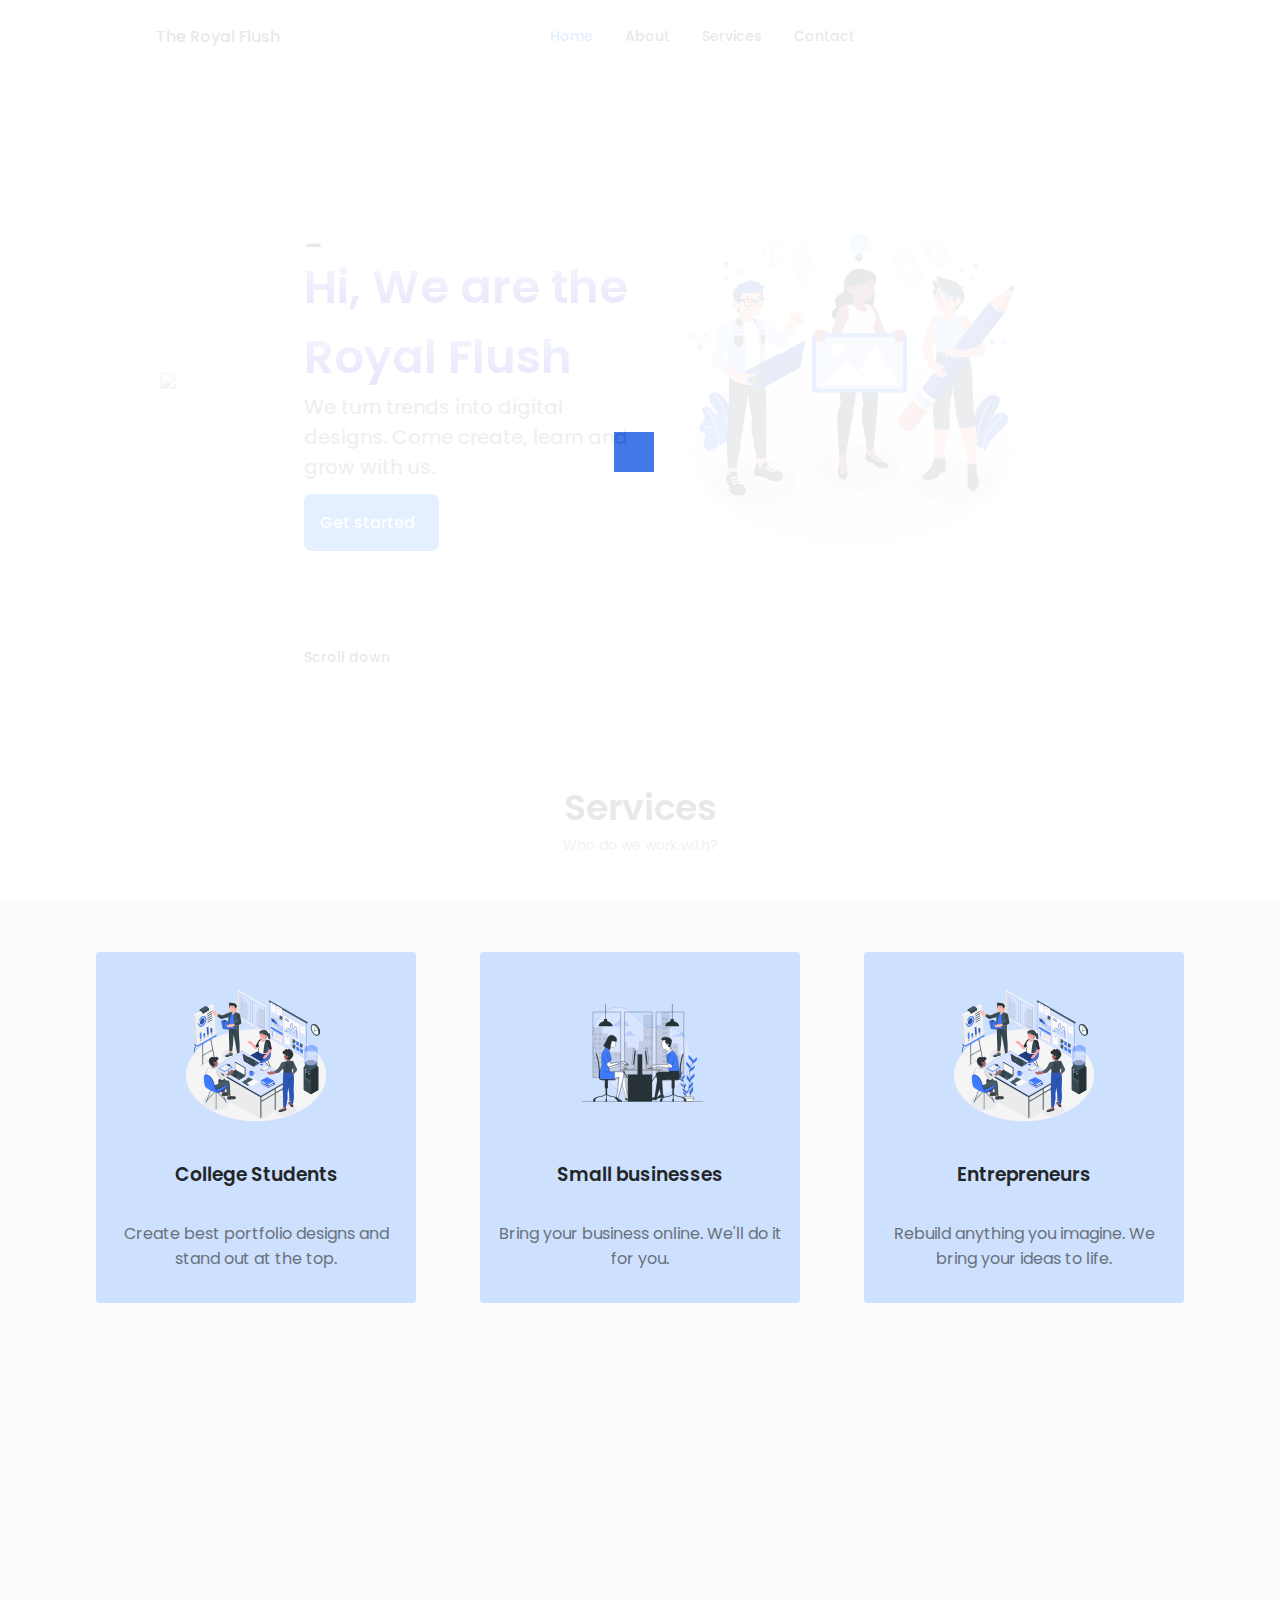
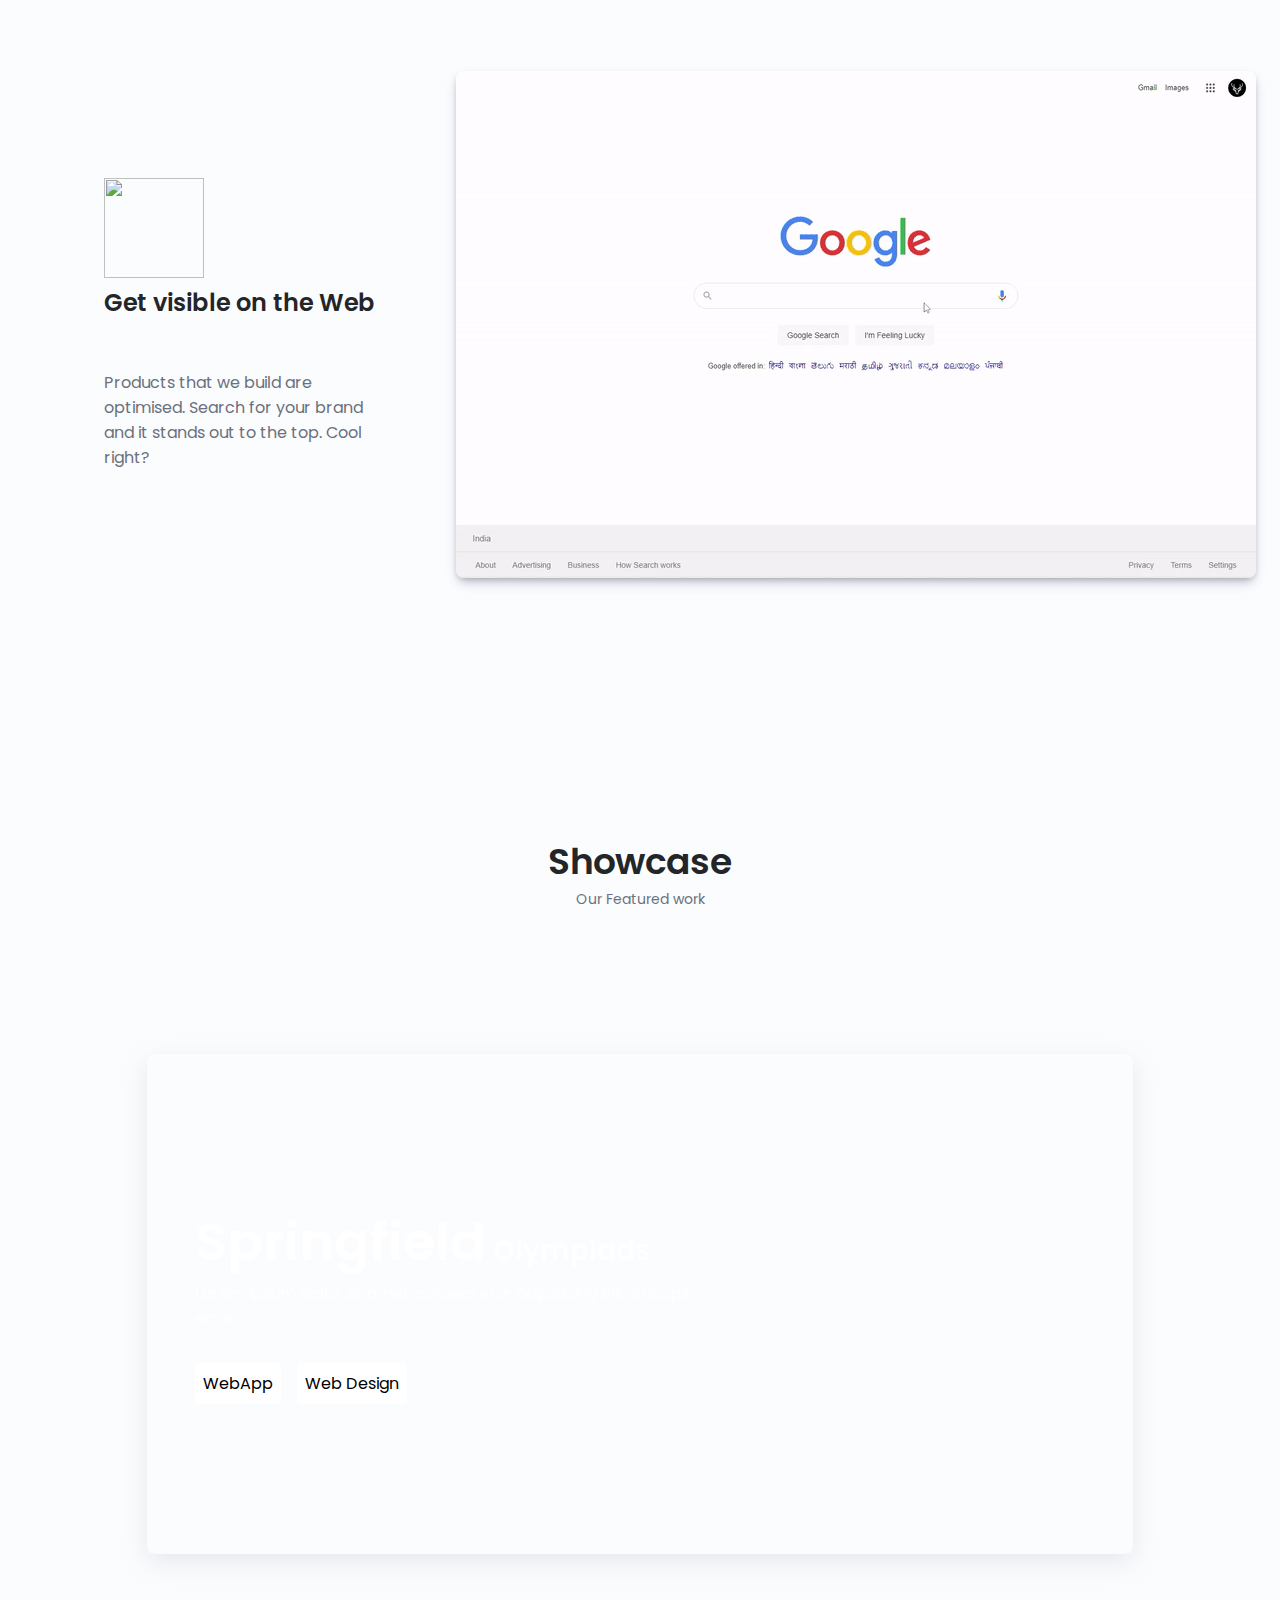
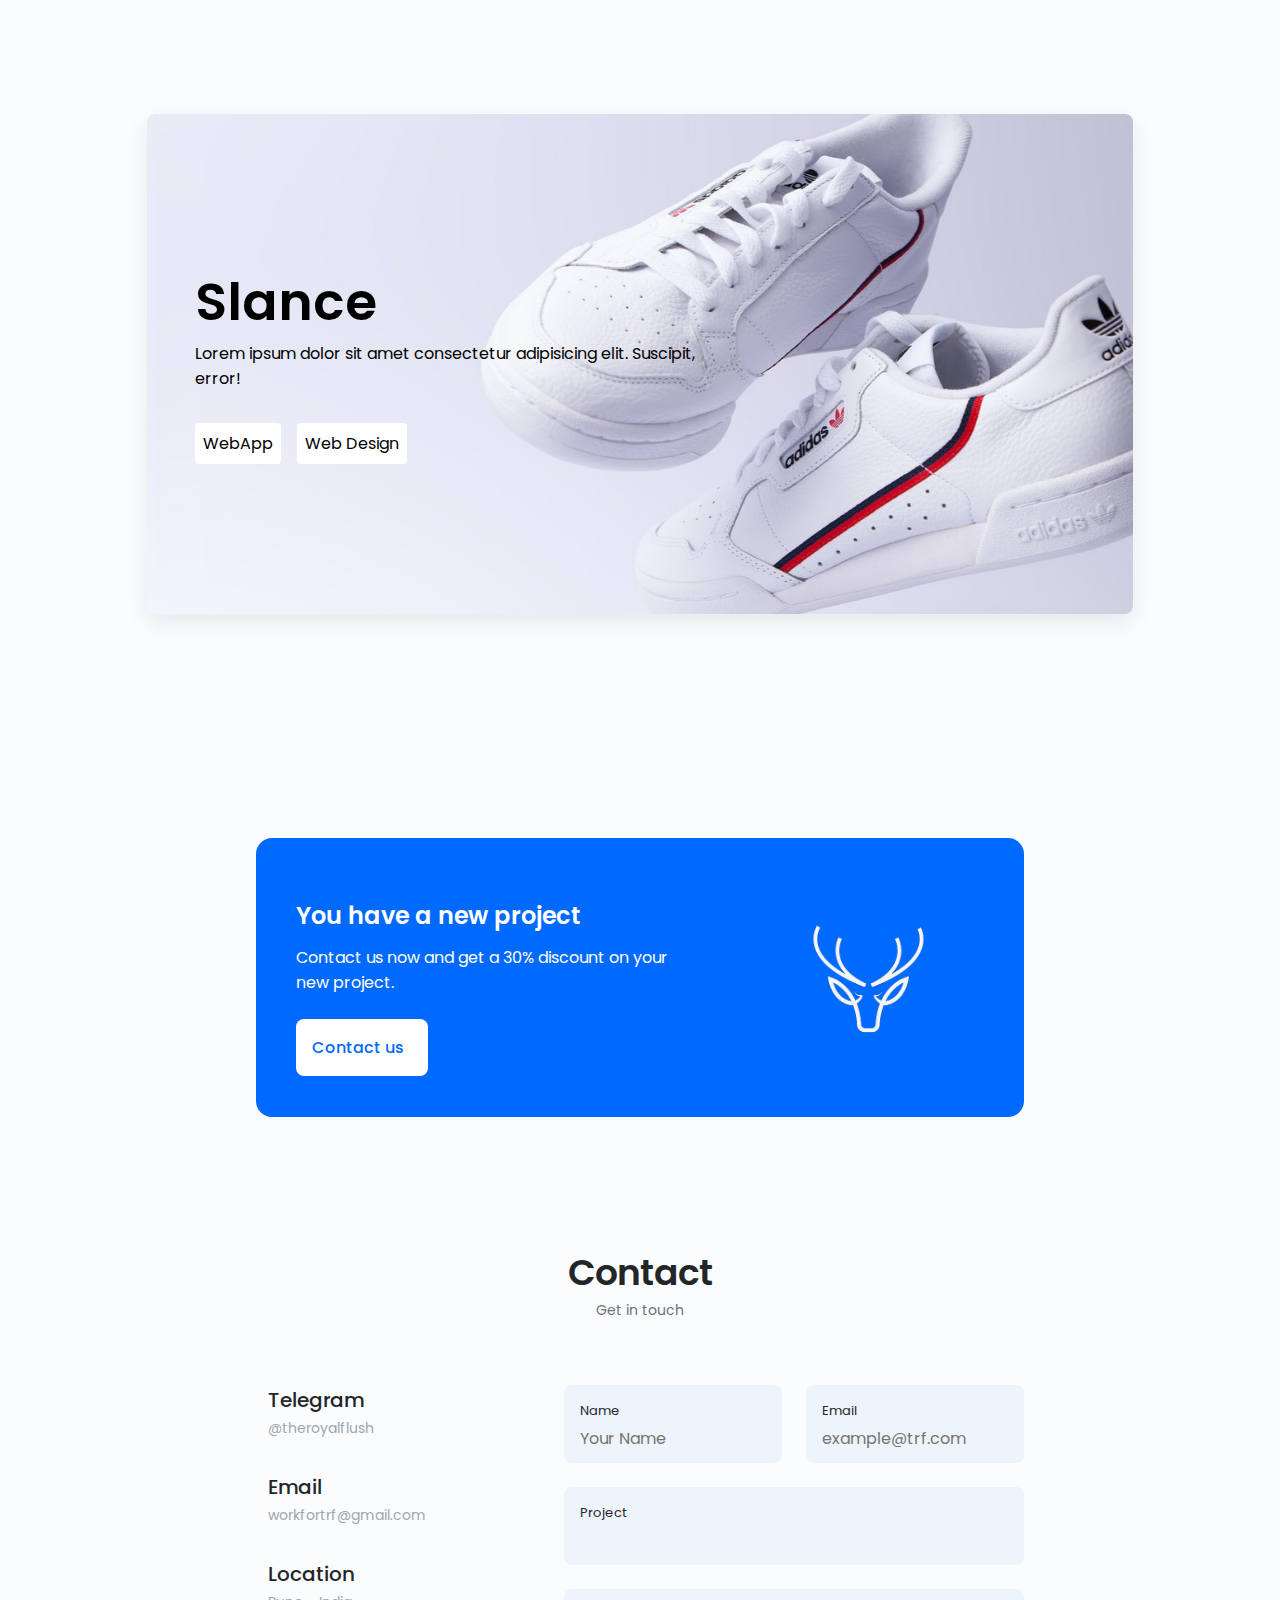
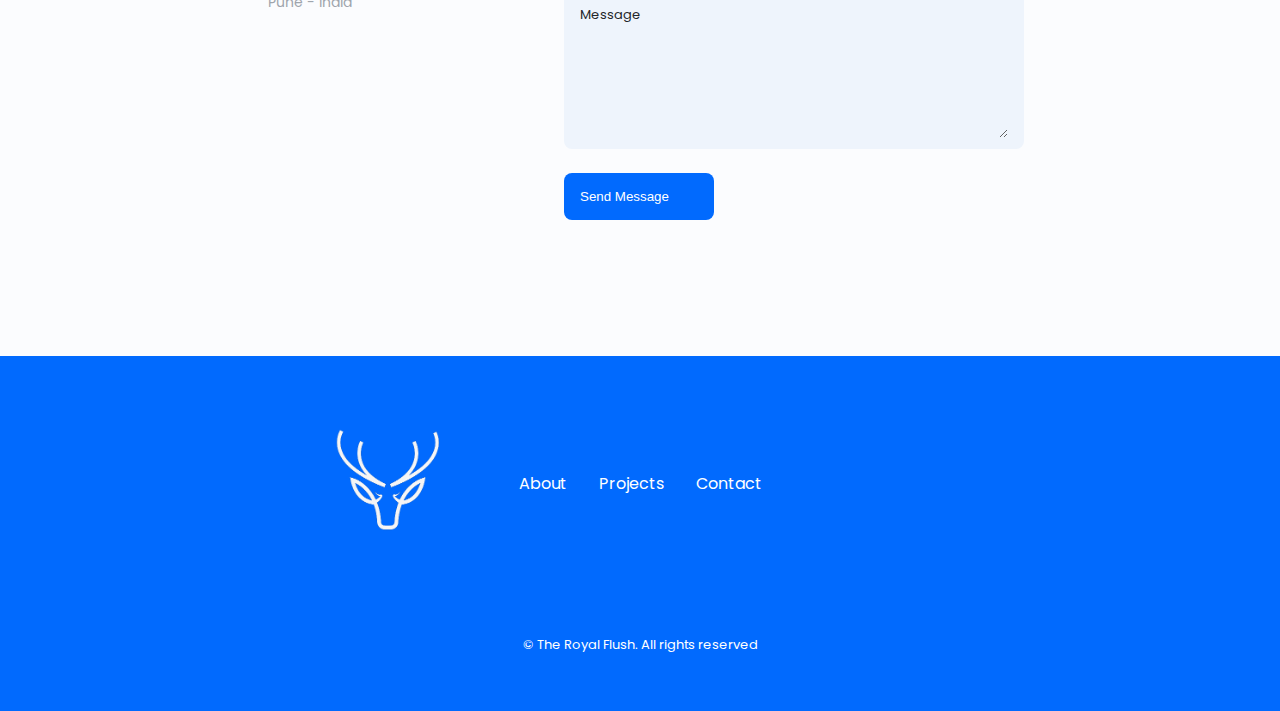
==== commit 4494b9d4: "Update index.html" ====
--- a/index.html
+++ b/index.html
@@ -205,7 +205,9 @@
                 </div>
                 <div class="show__card-content">
                     <h2>Get visible on the Web</h2>
-                    <p>Products that we build are SEO optimised and rank to the top. Search for your brand and it stands out to the top. Cool right?</p>
+                    <br>
+                    <br>
+                    <p>Products that we build are optimised. Search for your brand and it stands out to the top. Cool right?</p>
                 </div>
             </div>
             <img class="show__vid" src="img\ezgif.com-gif-maker.gif" alt="#">   
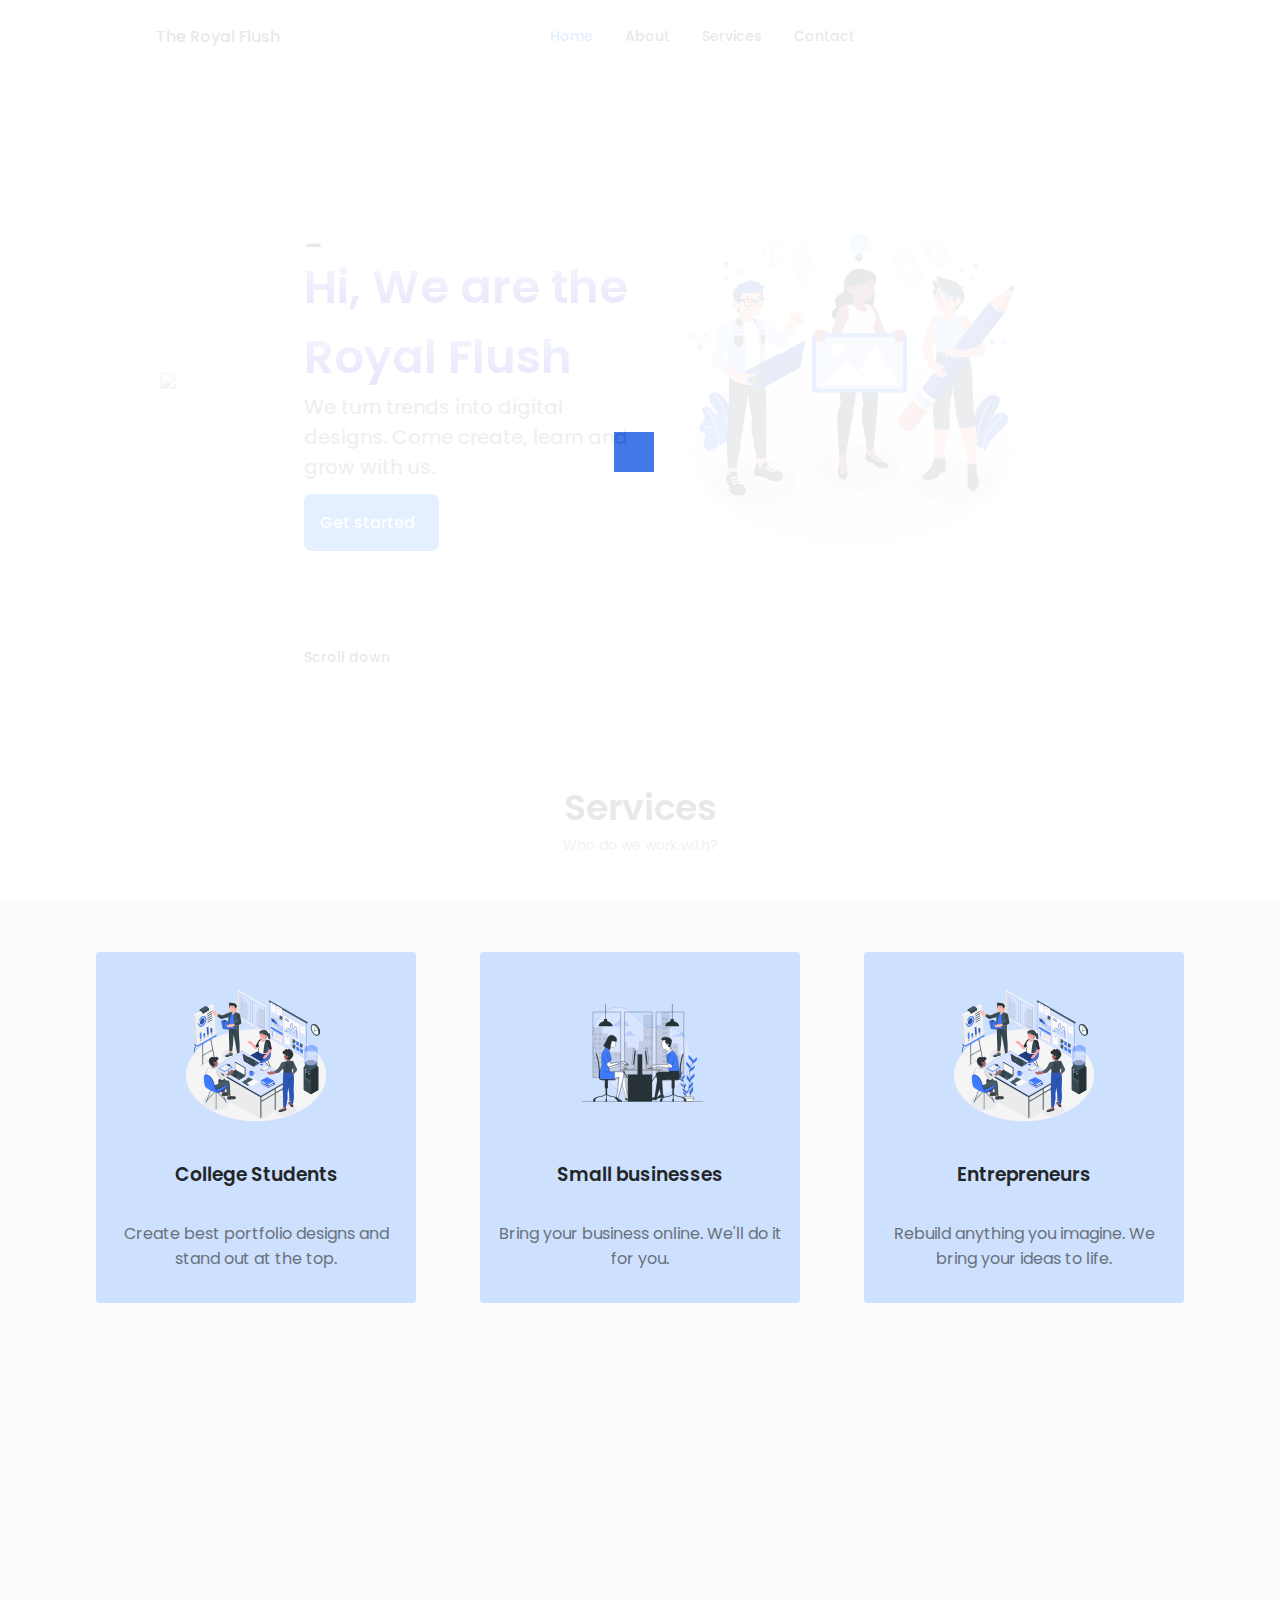
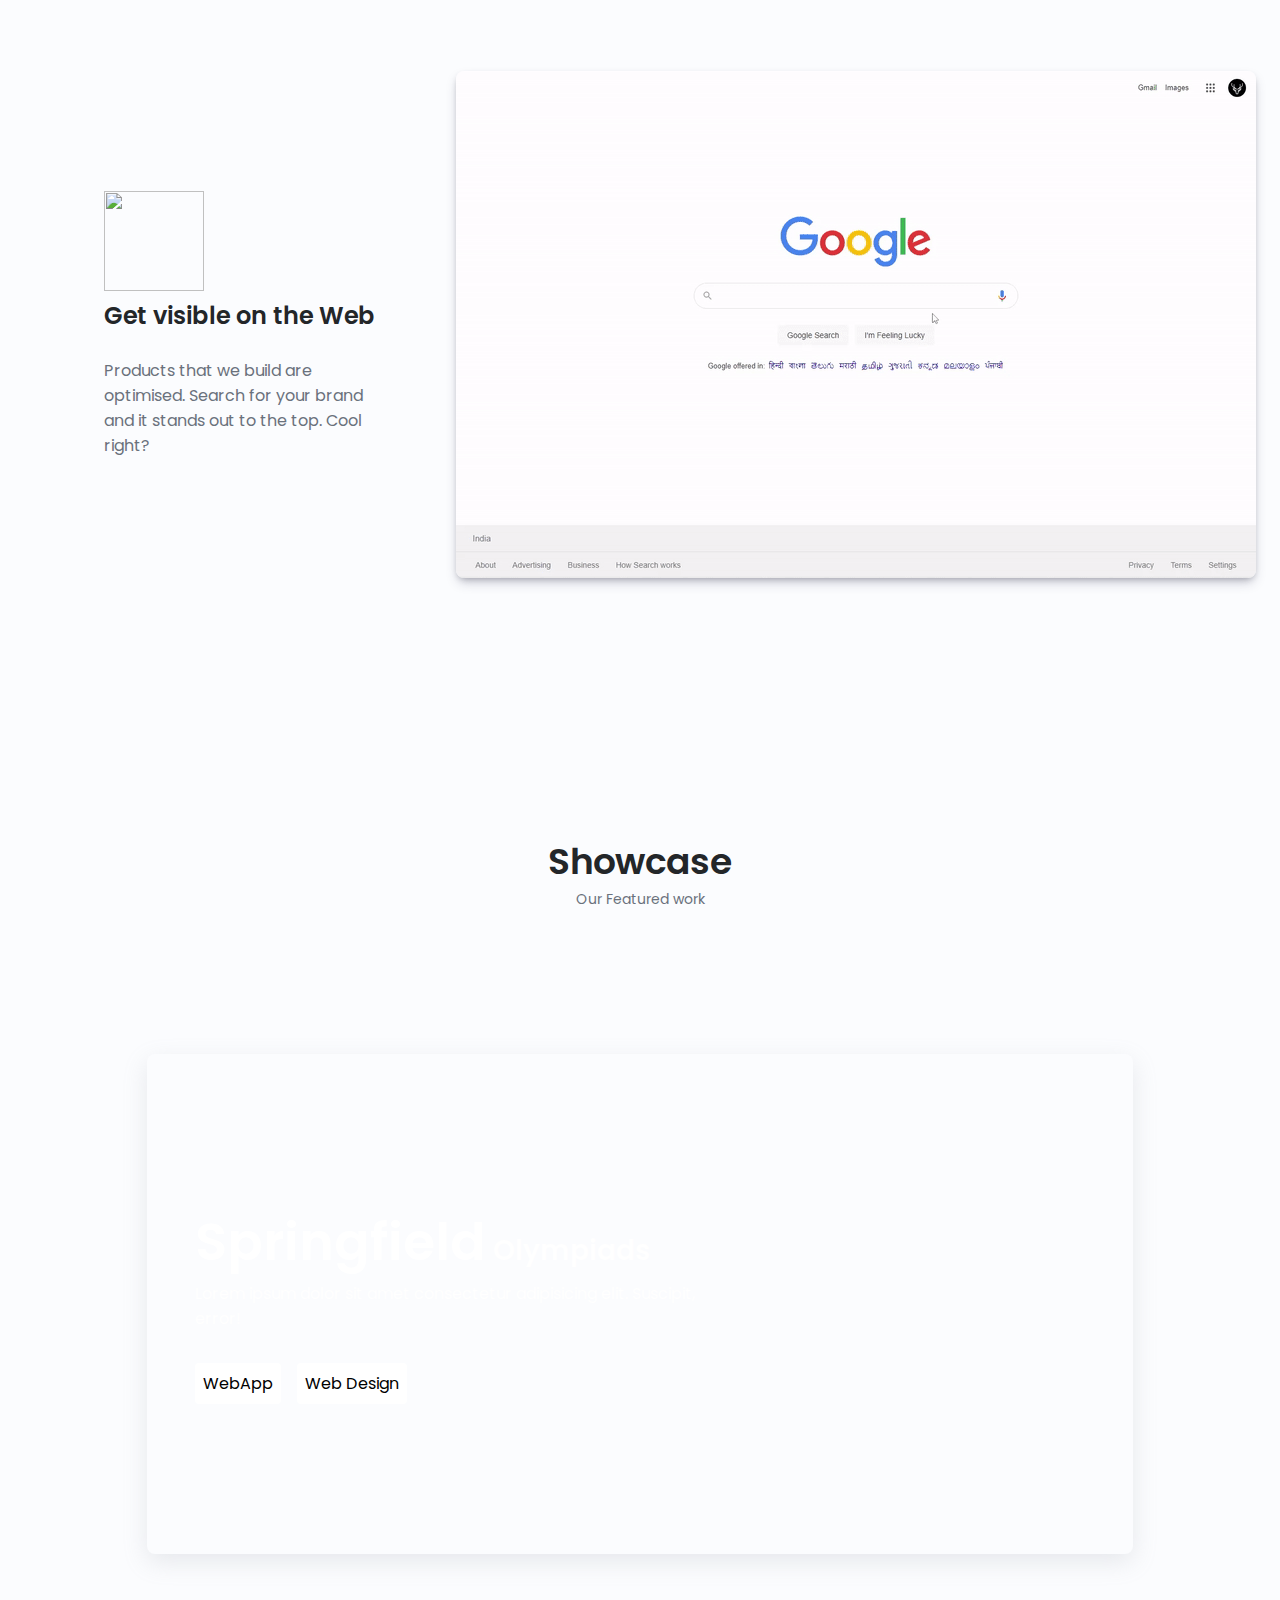
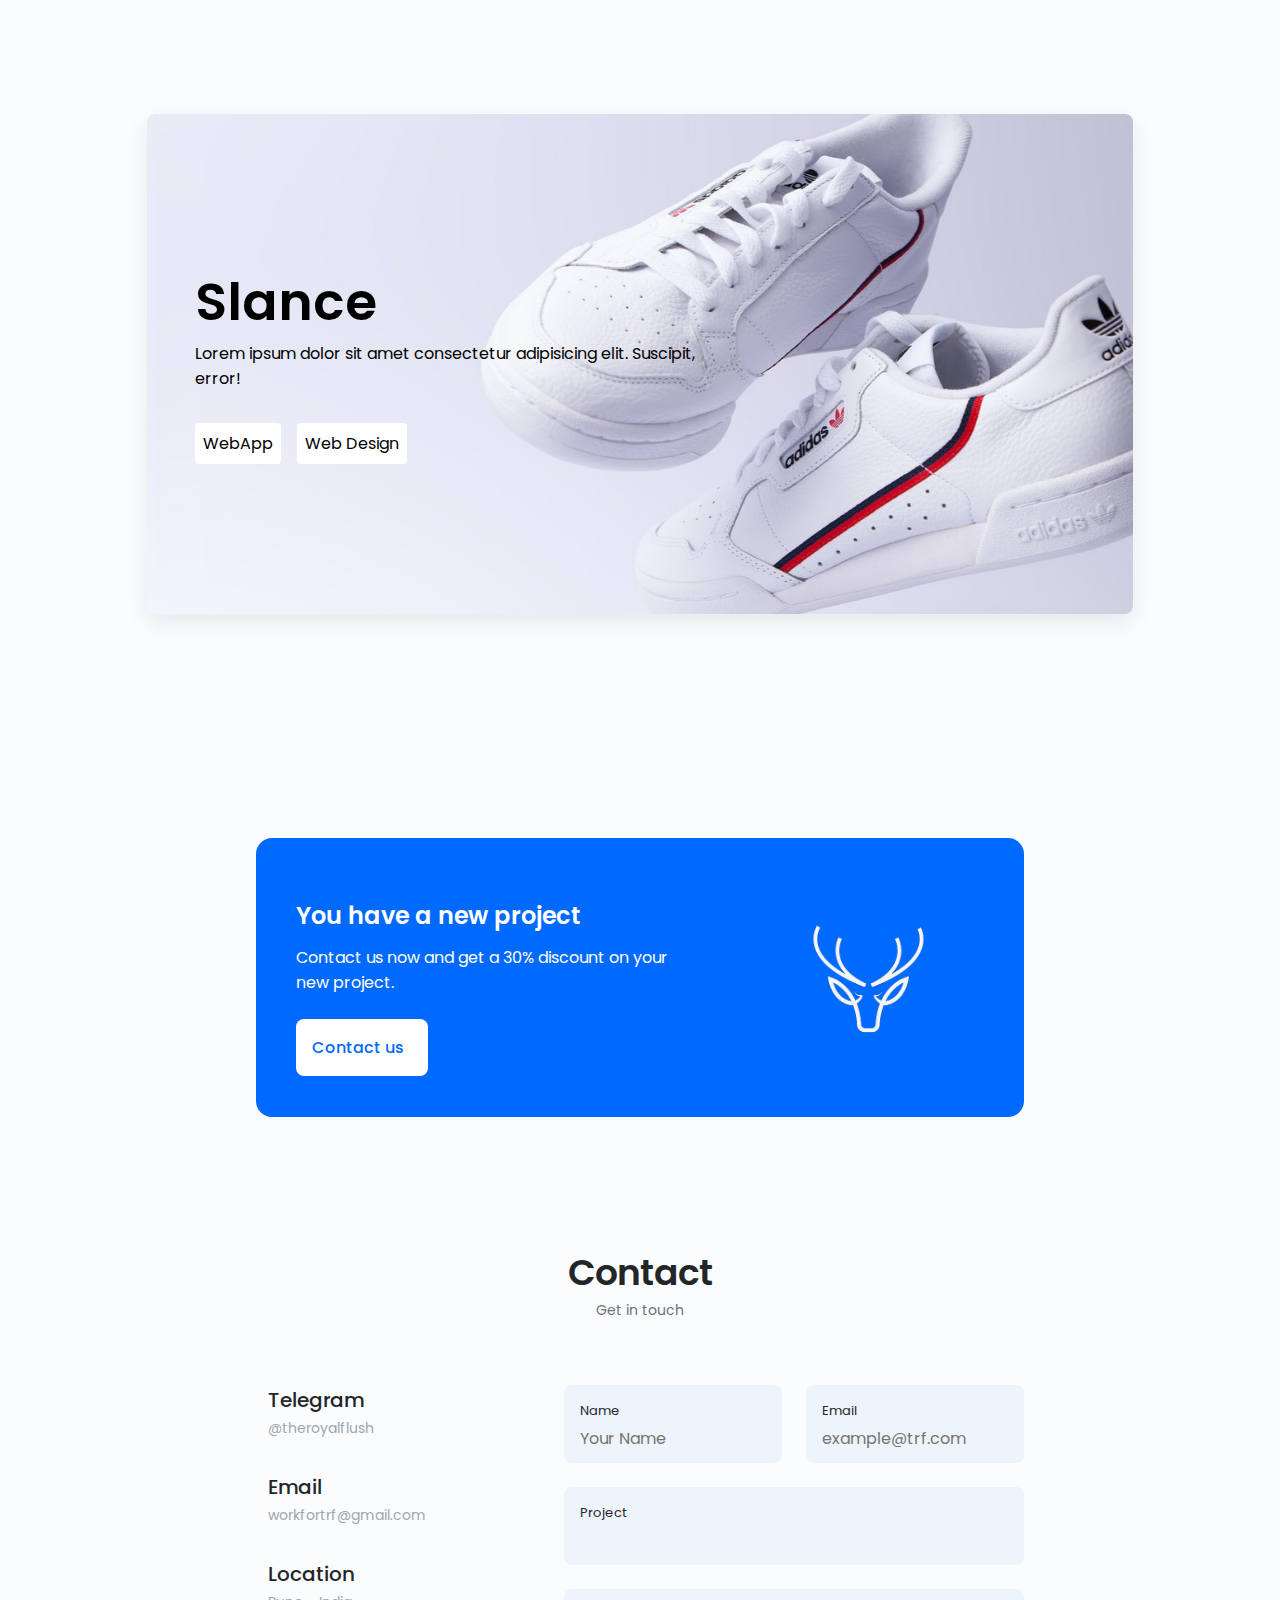
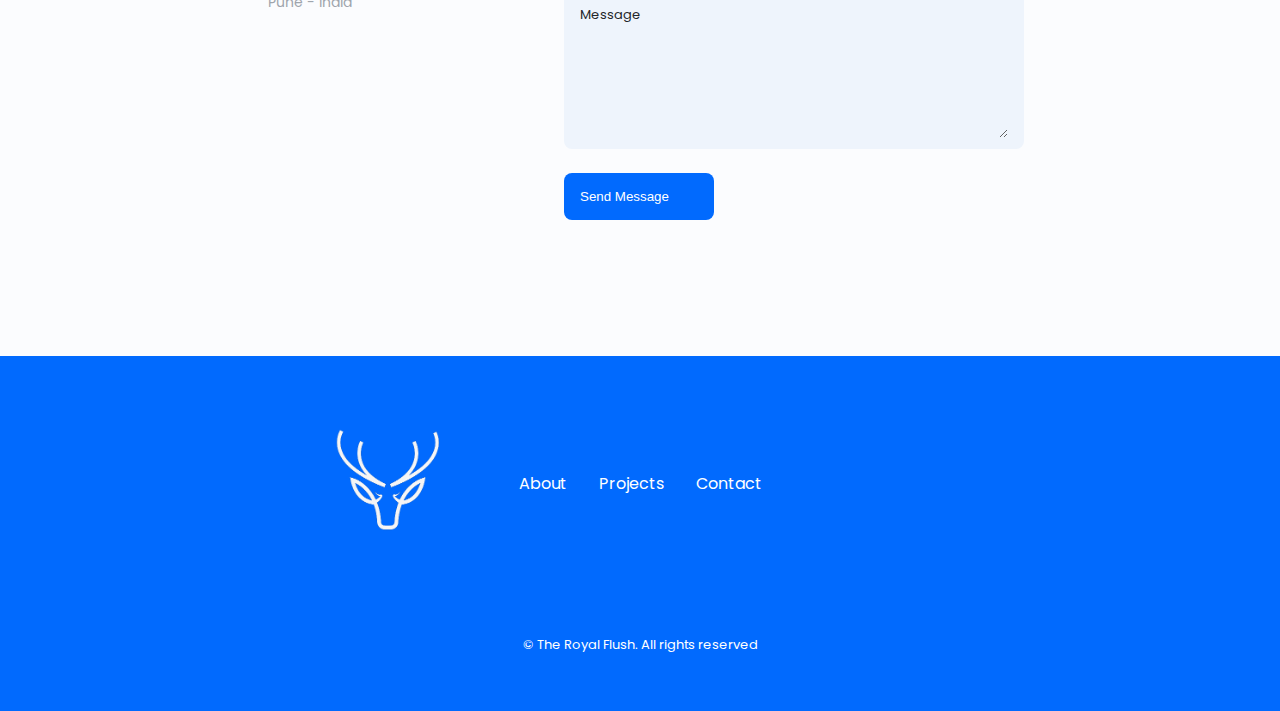
==== commit 7c9be06a: "Update index.html" ====
--- a/index.html
+++ b/index.html
@@ -205,7 +205,6 @@
                 </div>
                 <div class="show__card-content">
                     <h2>Get visible on the Web</h2>
-                    <br>
                     <br>
                     <p>Products that we build are optimised. Search for your brand and it stands out to the top. Cool right?</p>
                 </div>
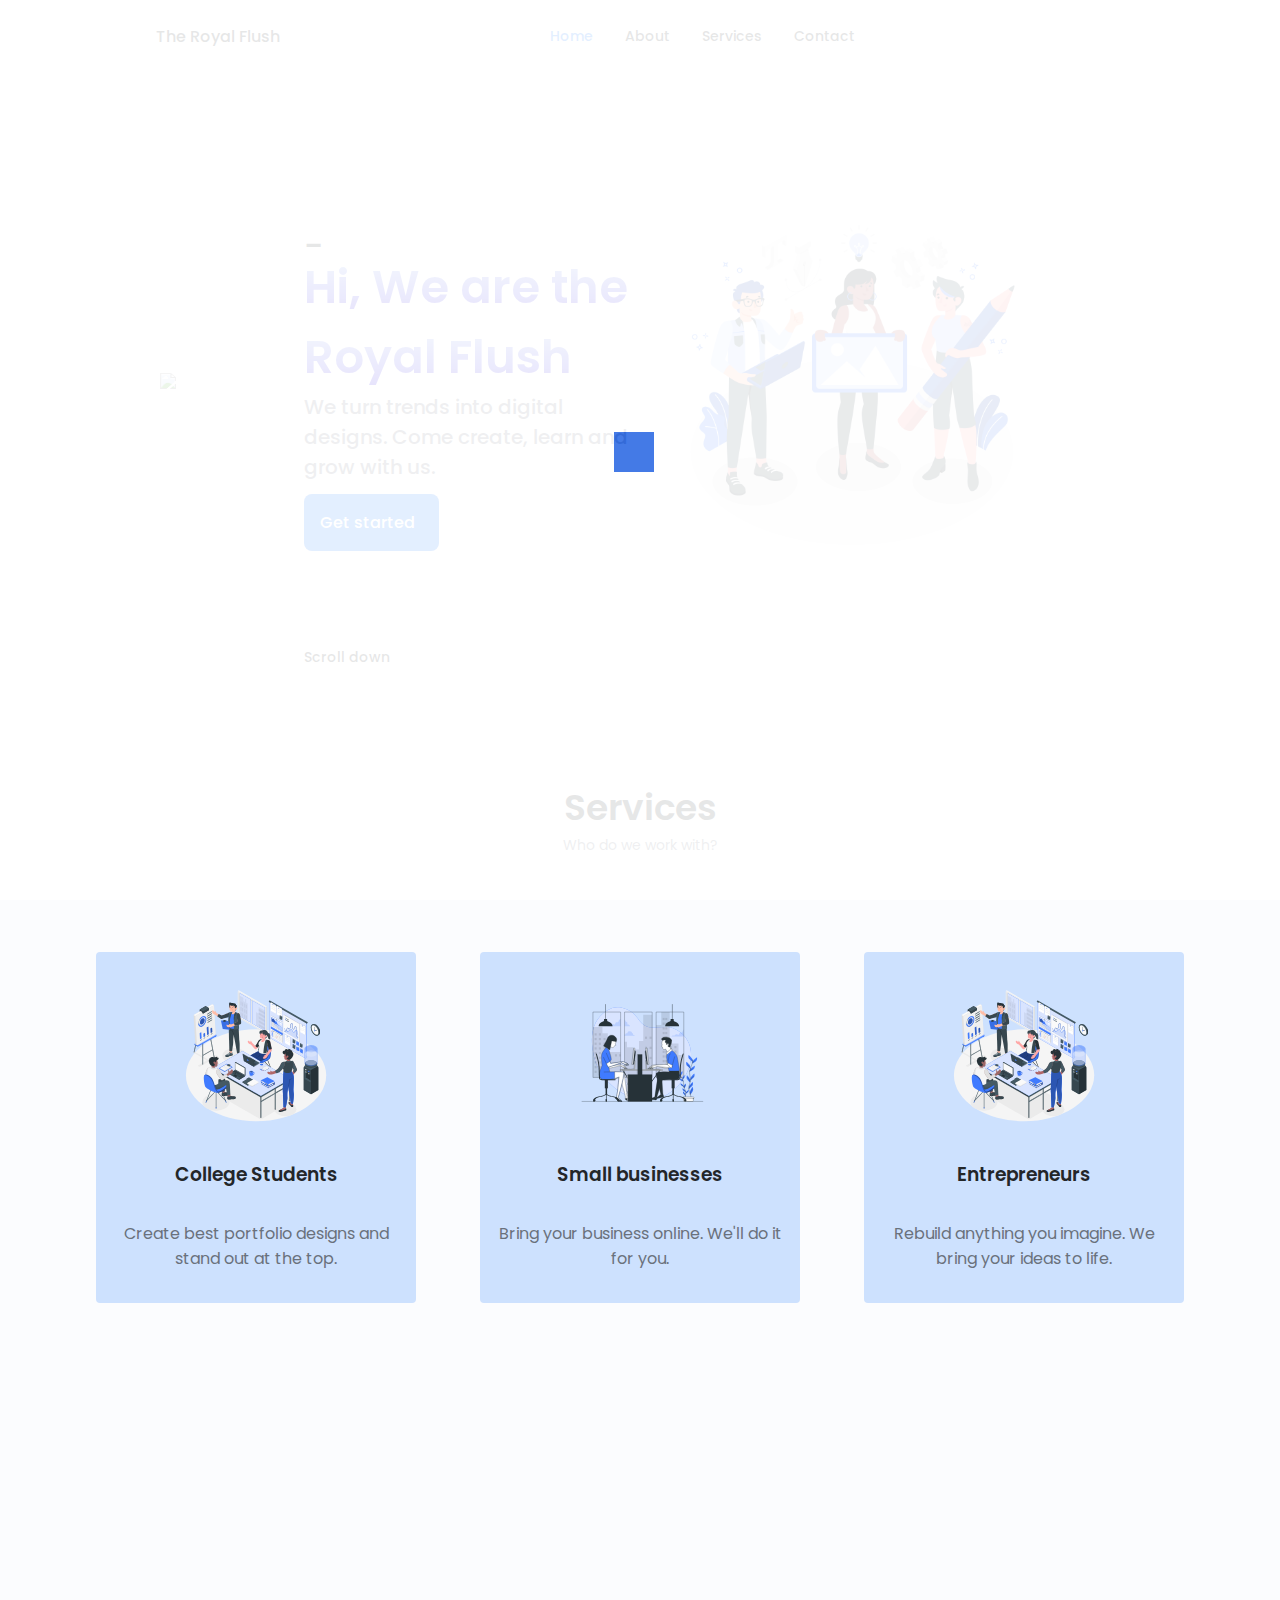
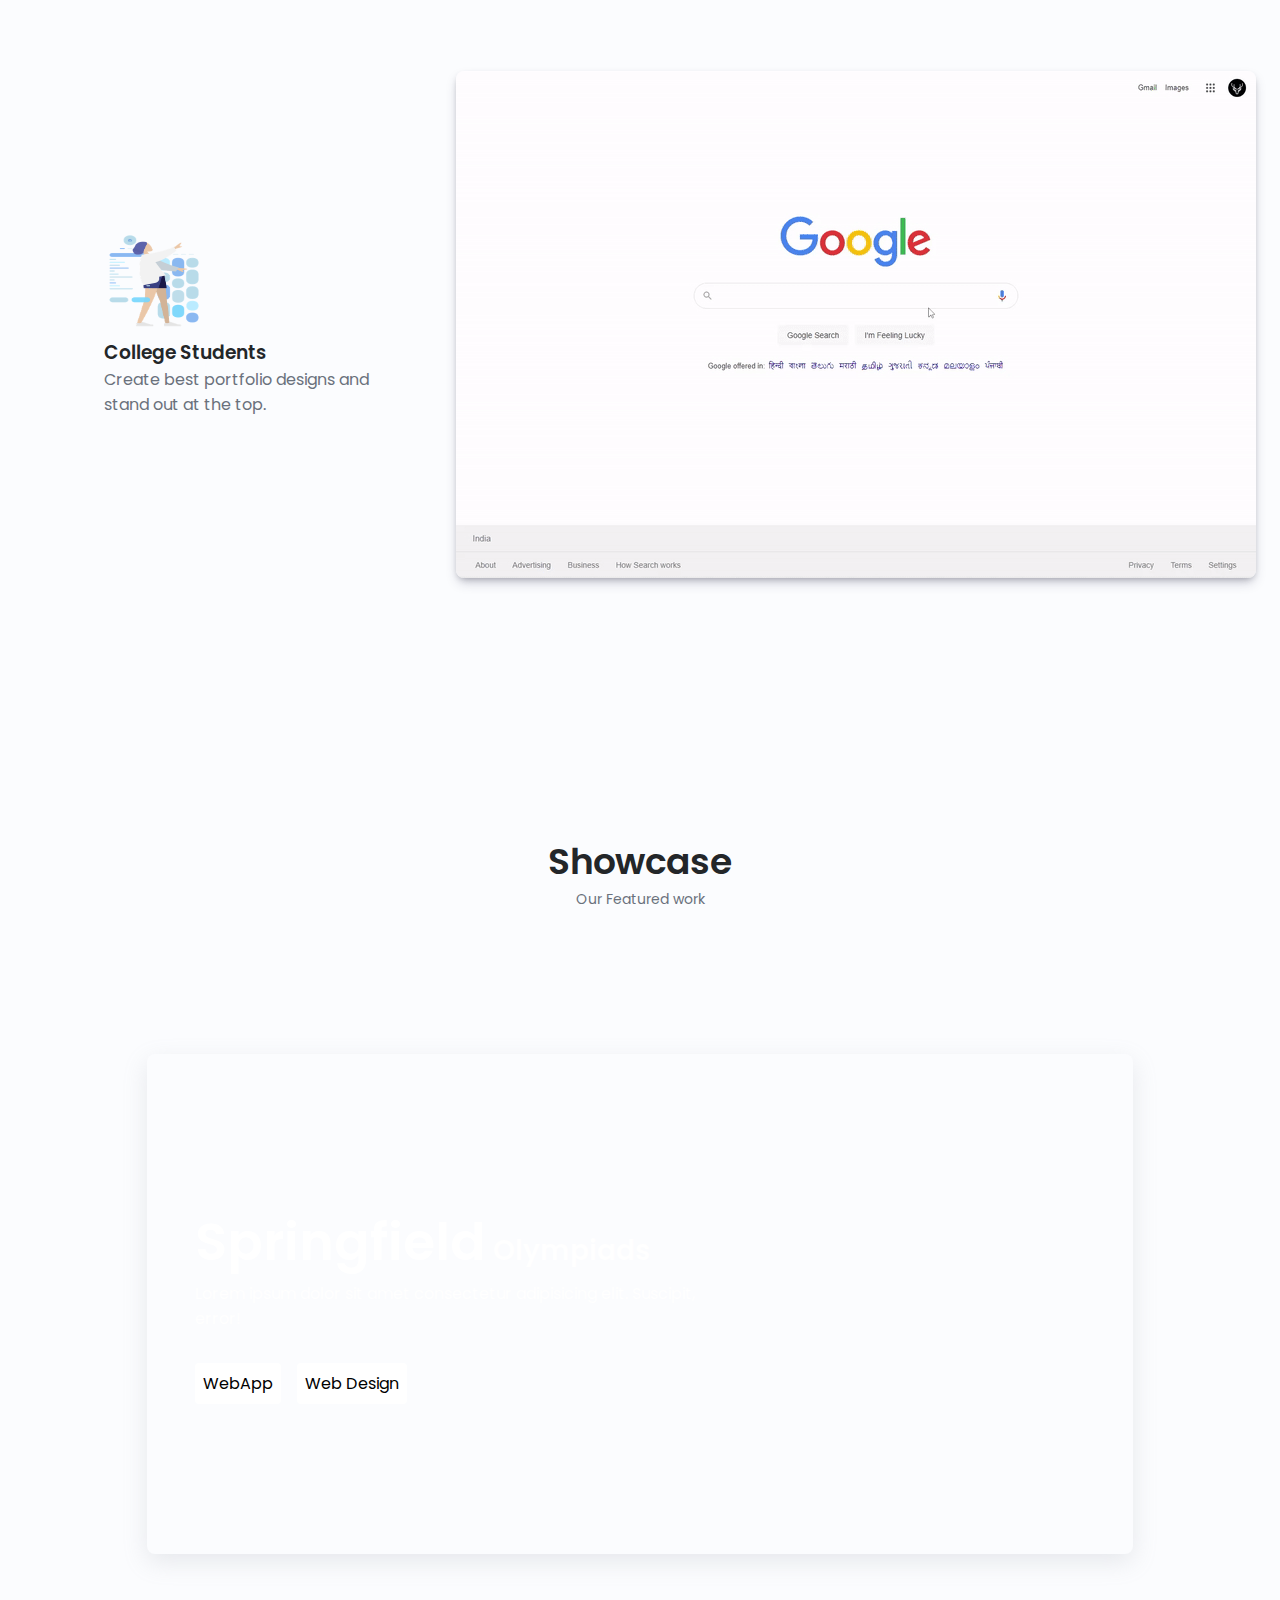
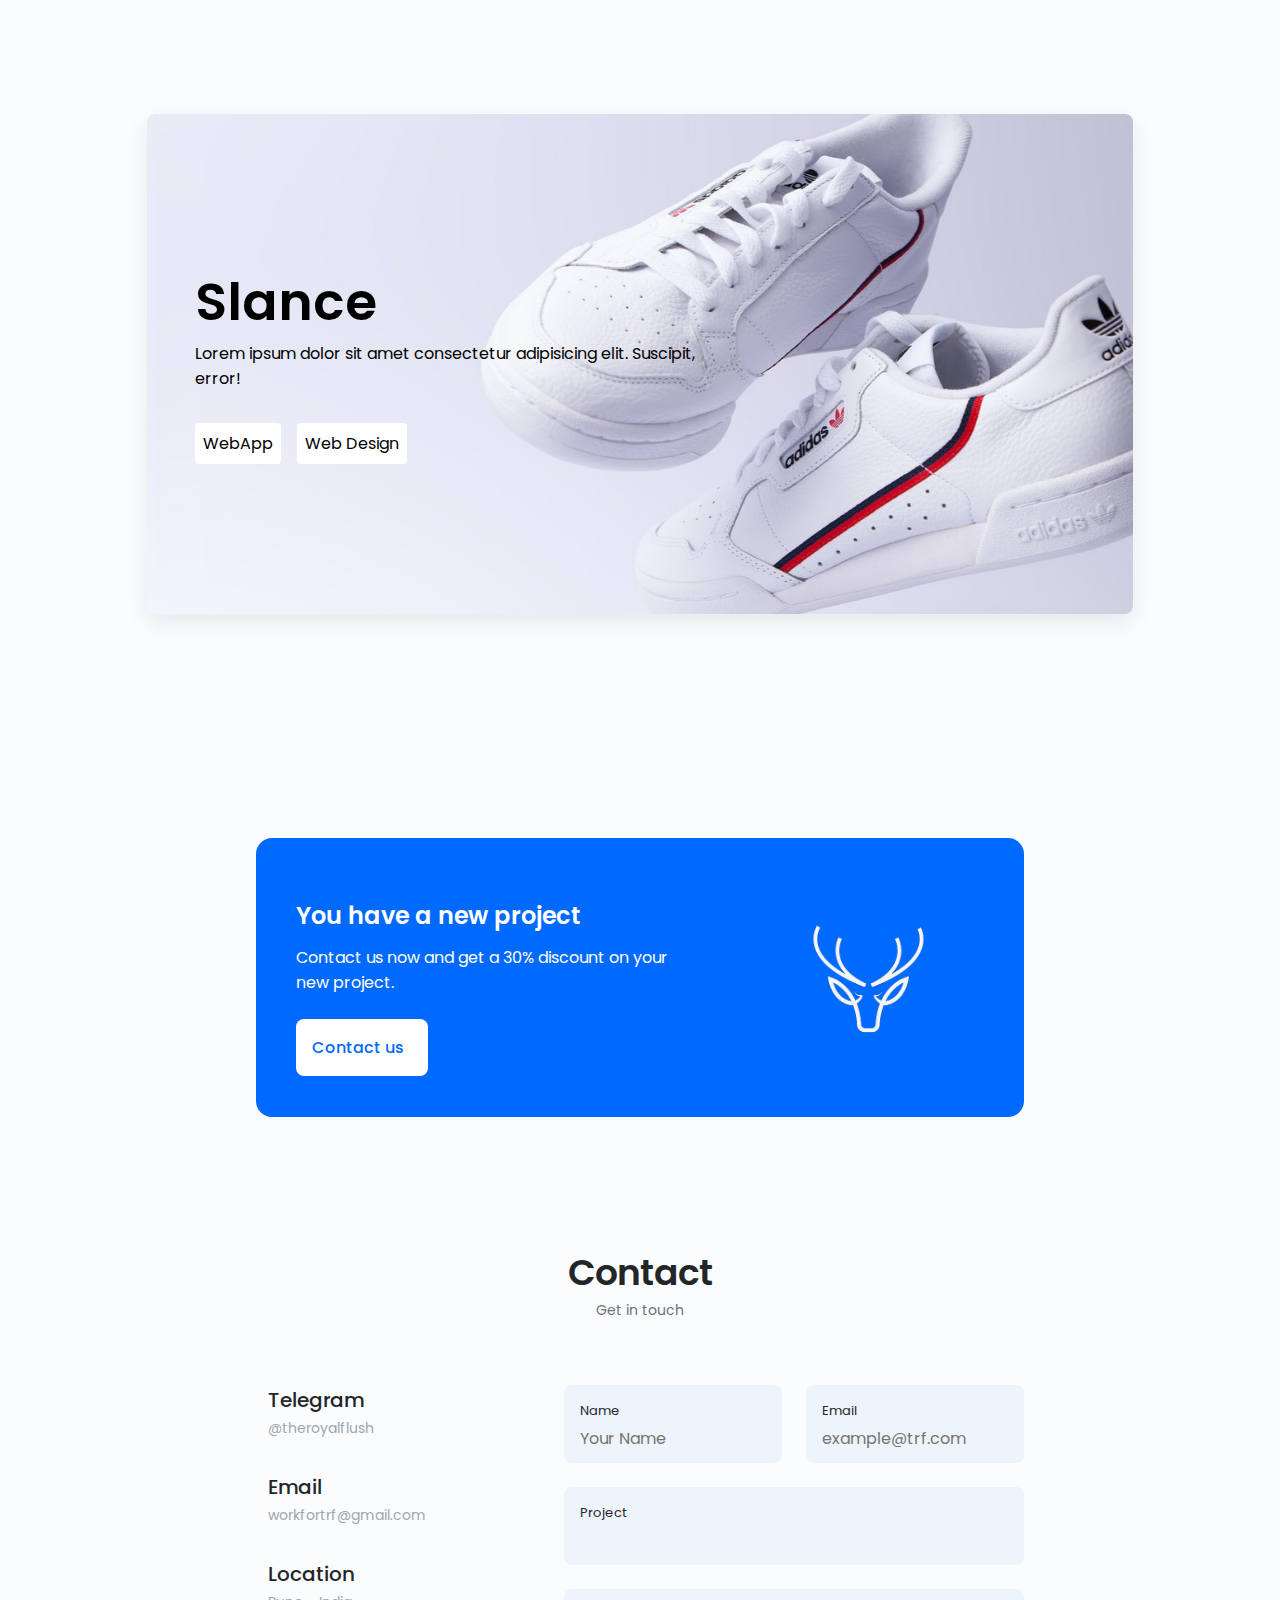
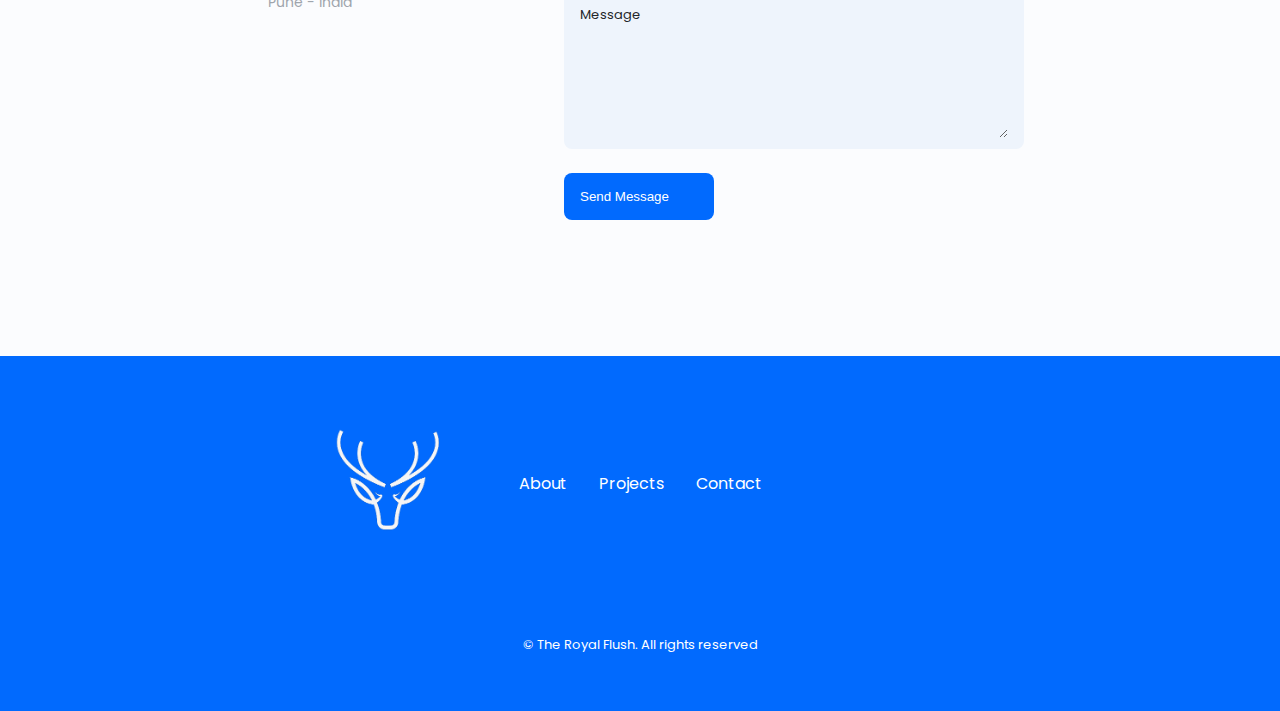
==== commit 44899bb7: "update GetVisibleOnTheWeb illustration" ====
--- a/index.html
+++ b/index.html
@@ -200,13 +200,12 @@
         <section class="heros__container">
             <div class="show__card">
                 <div class="show__card-img">
-                    <img src="#" alt="">
+                    <img src="./img/GetVisibleOnTheWeb.png" alt="">
                     <!-- <i class="uil uil-notebooks"></i> -->
                 </div>
                 <div class="show__card-content">
-                    <h2>Get visible on the Web</h2>
-                    <br>
-                    <p>Products that we build are optimised. Search for your brand and it stands out to the top. Cool right?</p>
+                    <h3>College Students</h3>
+                    <p>Create best portfolio designs and stand out at the top.</p>
                 </div>
             </div>
             <img class="show__vid" src="img\ezgif.com-gif-maker.gif" alt="#">   
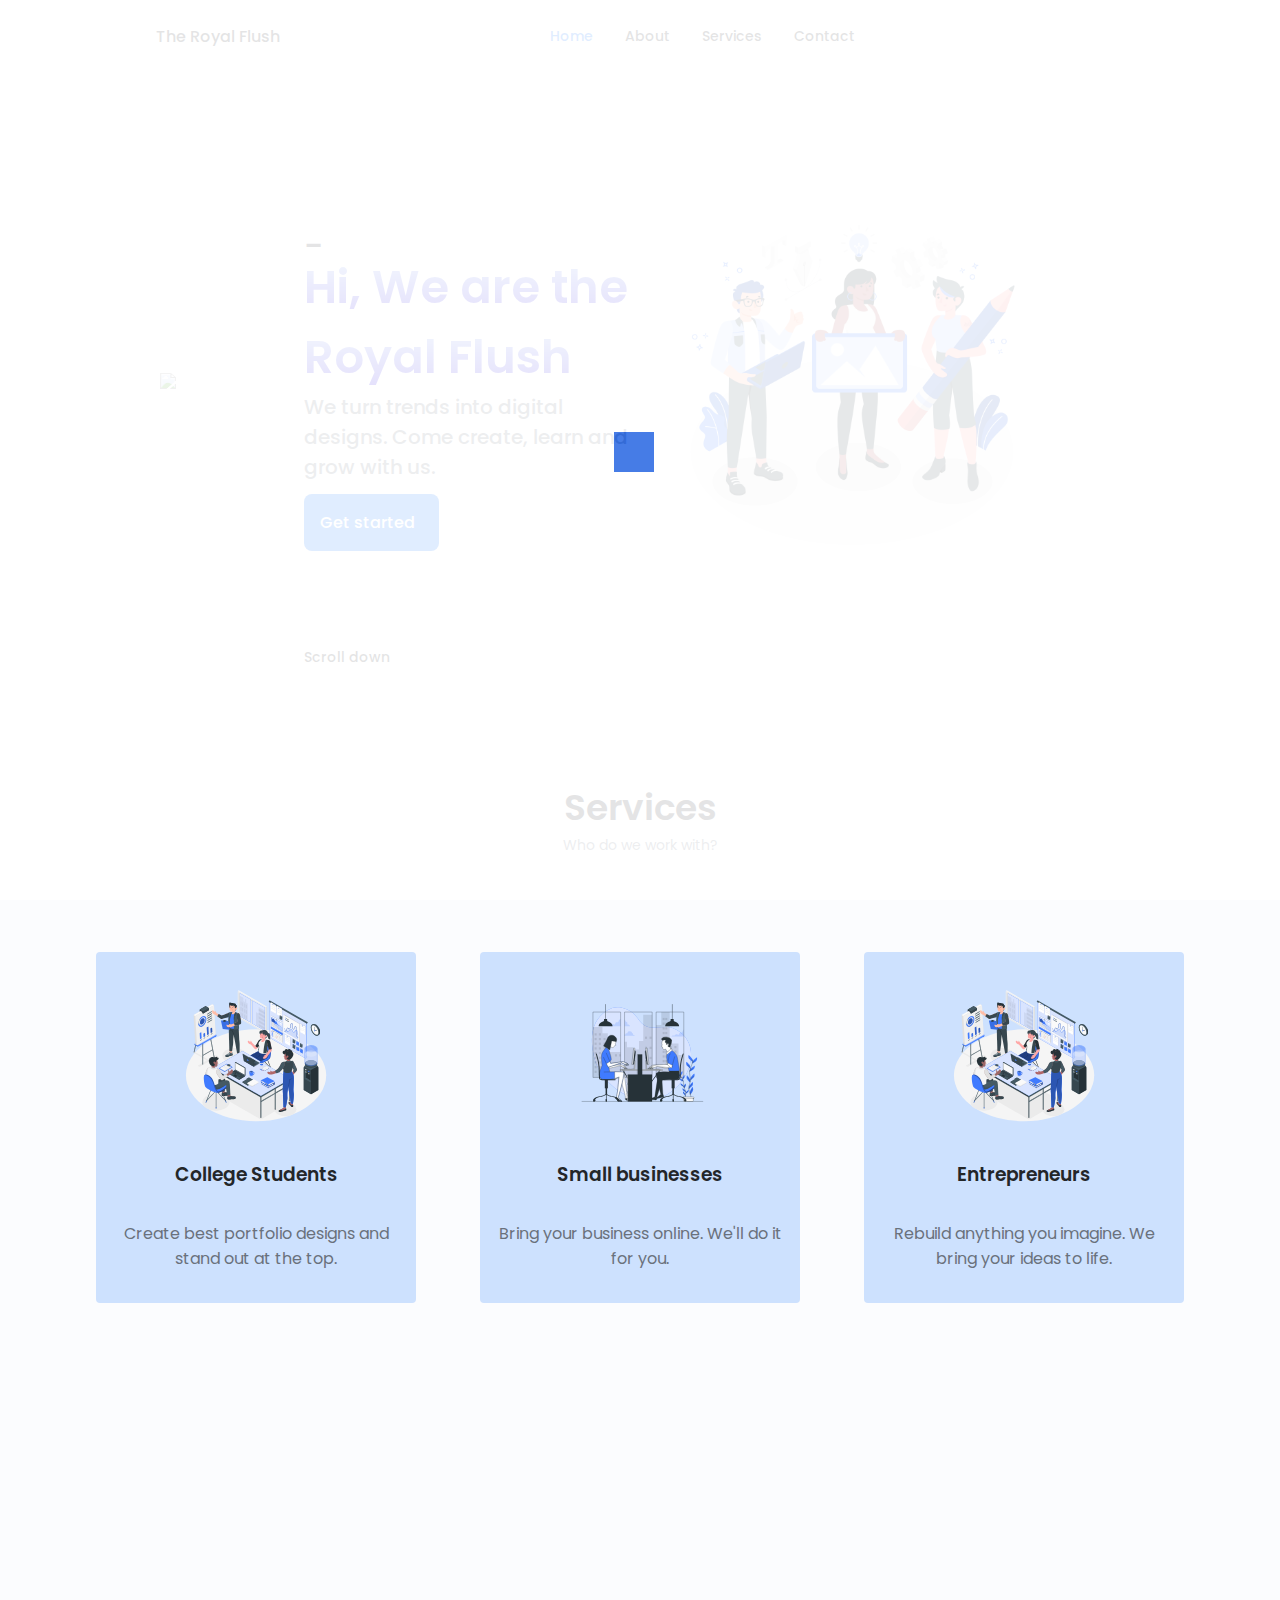
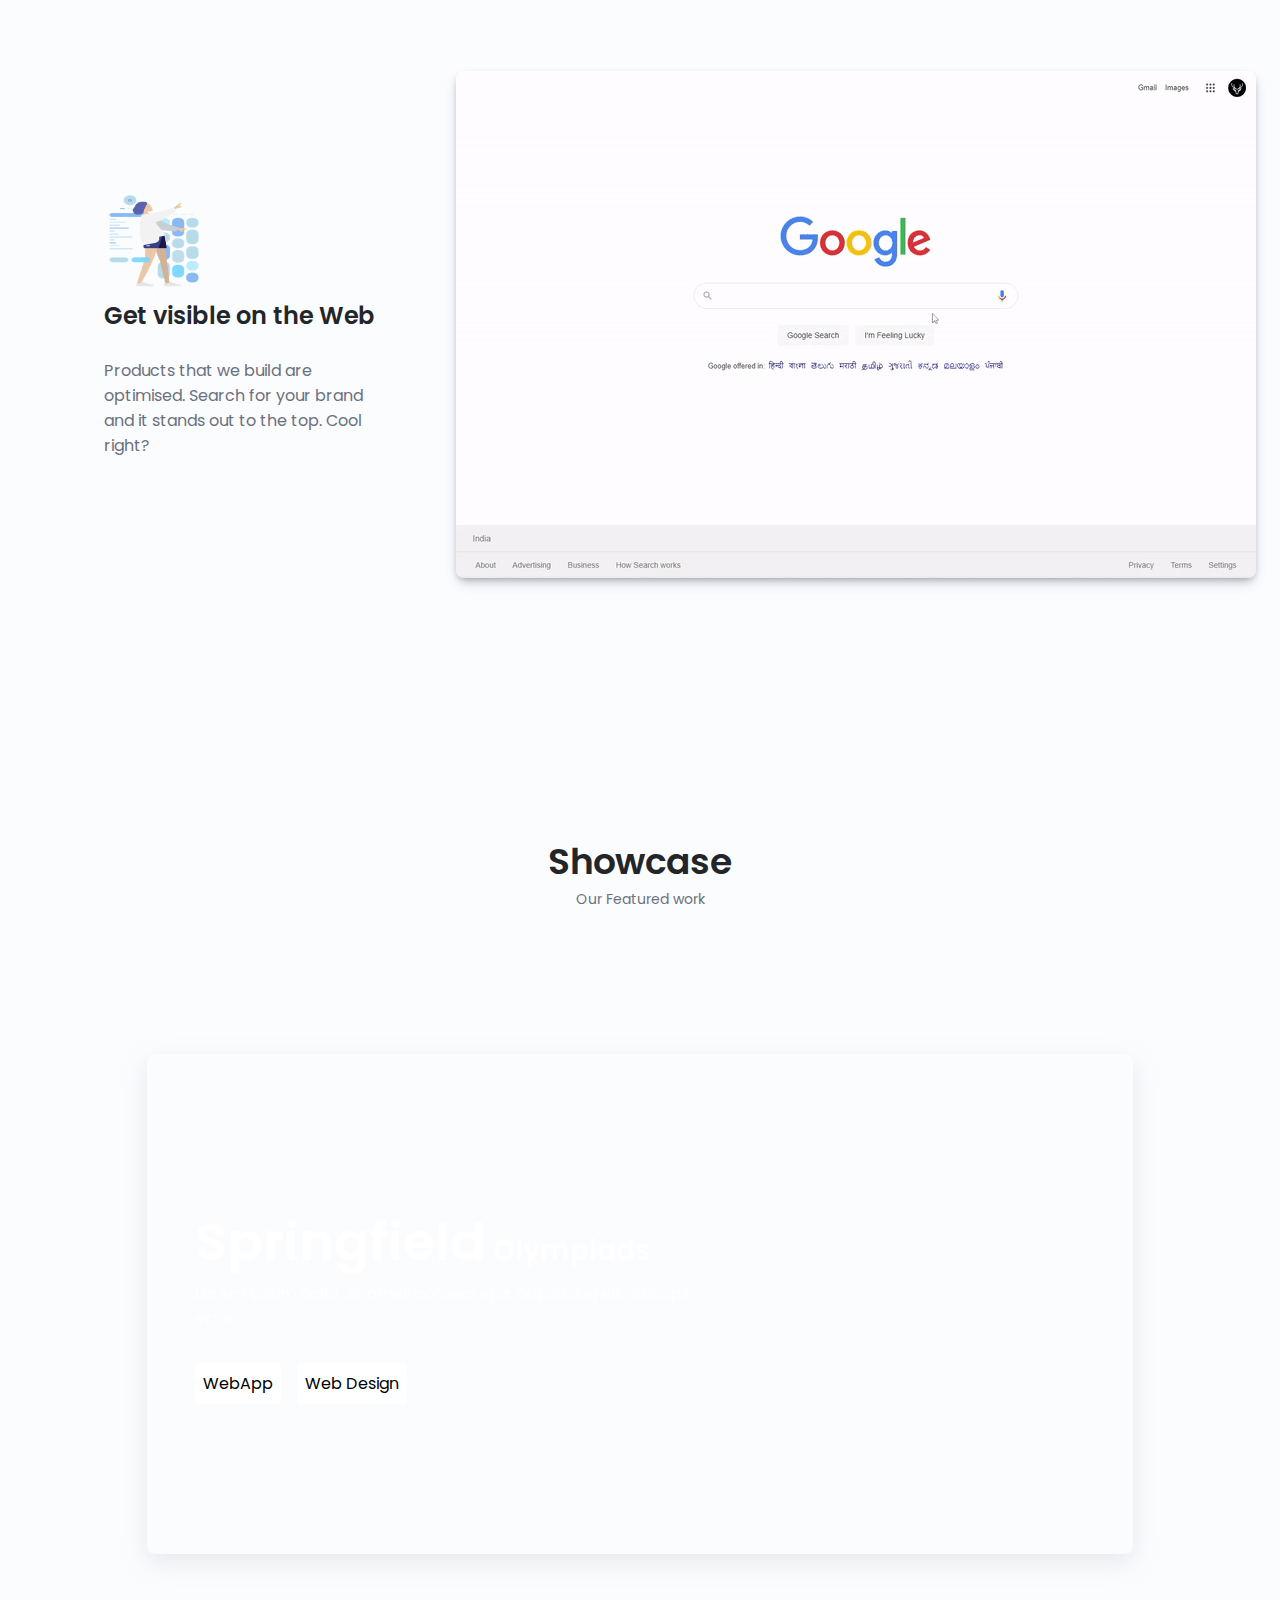
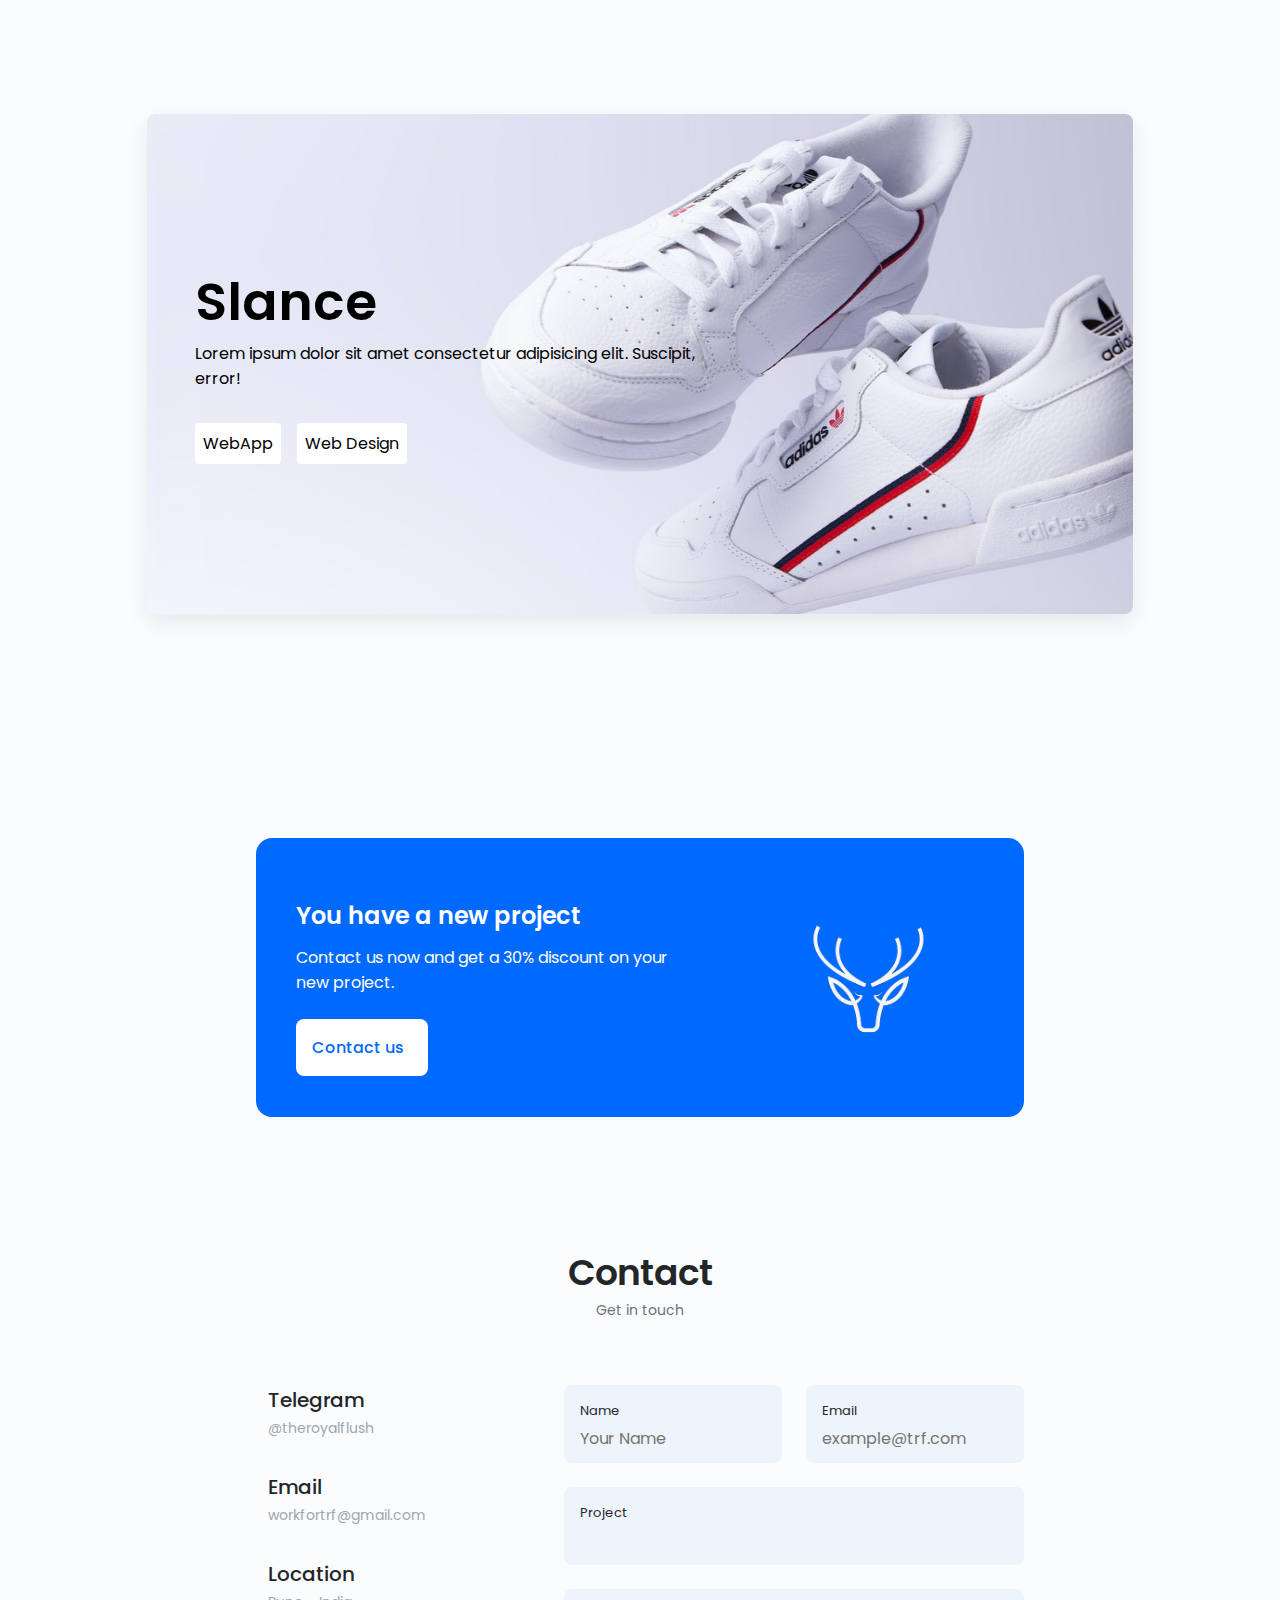
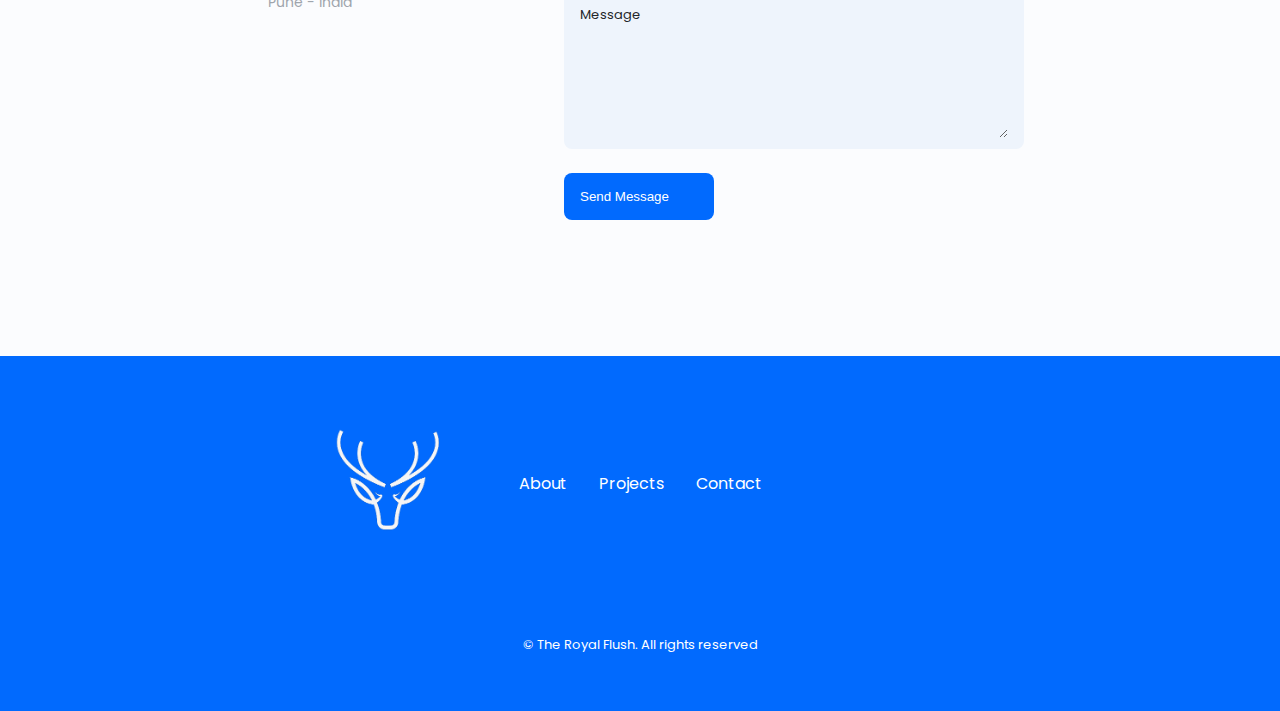
==== commit 09de4756: "Merge branch 'new-design' of https://github.com/The-Royal-Flush/TRF into new-design" ====
--- a/index.html
+++ b/index.html
@@ -204,8 +204,9 @@
                     <!-- <i class="uil uil-notebooks"></i> -->
                 </div>
                 <div class="show__card-content">
-                    <h3>College Students</h3>
-                    <p>Create best portfolio designs and stand out at the top.</p>
+                    <h2>Get visible on the Web</h2>
+                    <br>
+                    <p>Products that we build are optimised. Search for your brand and it stands out to the top. Cool right?</p>
                 </div>
             </div>
             <img class="show__vid" src="img\ezgif.com-gif-maker.gif" alt="#">   
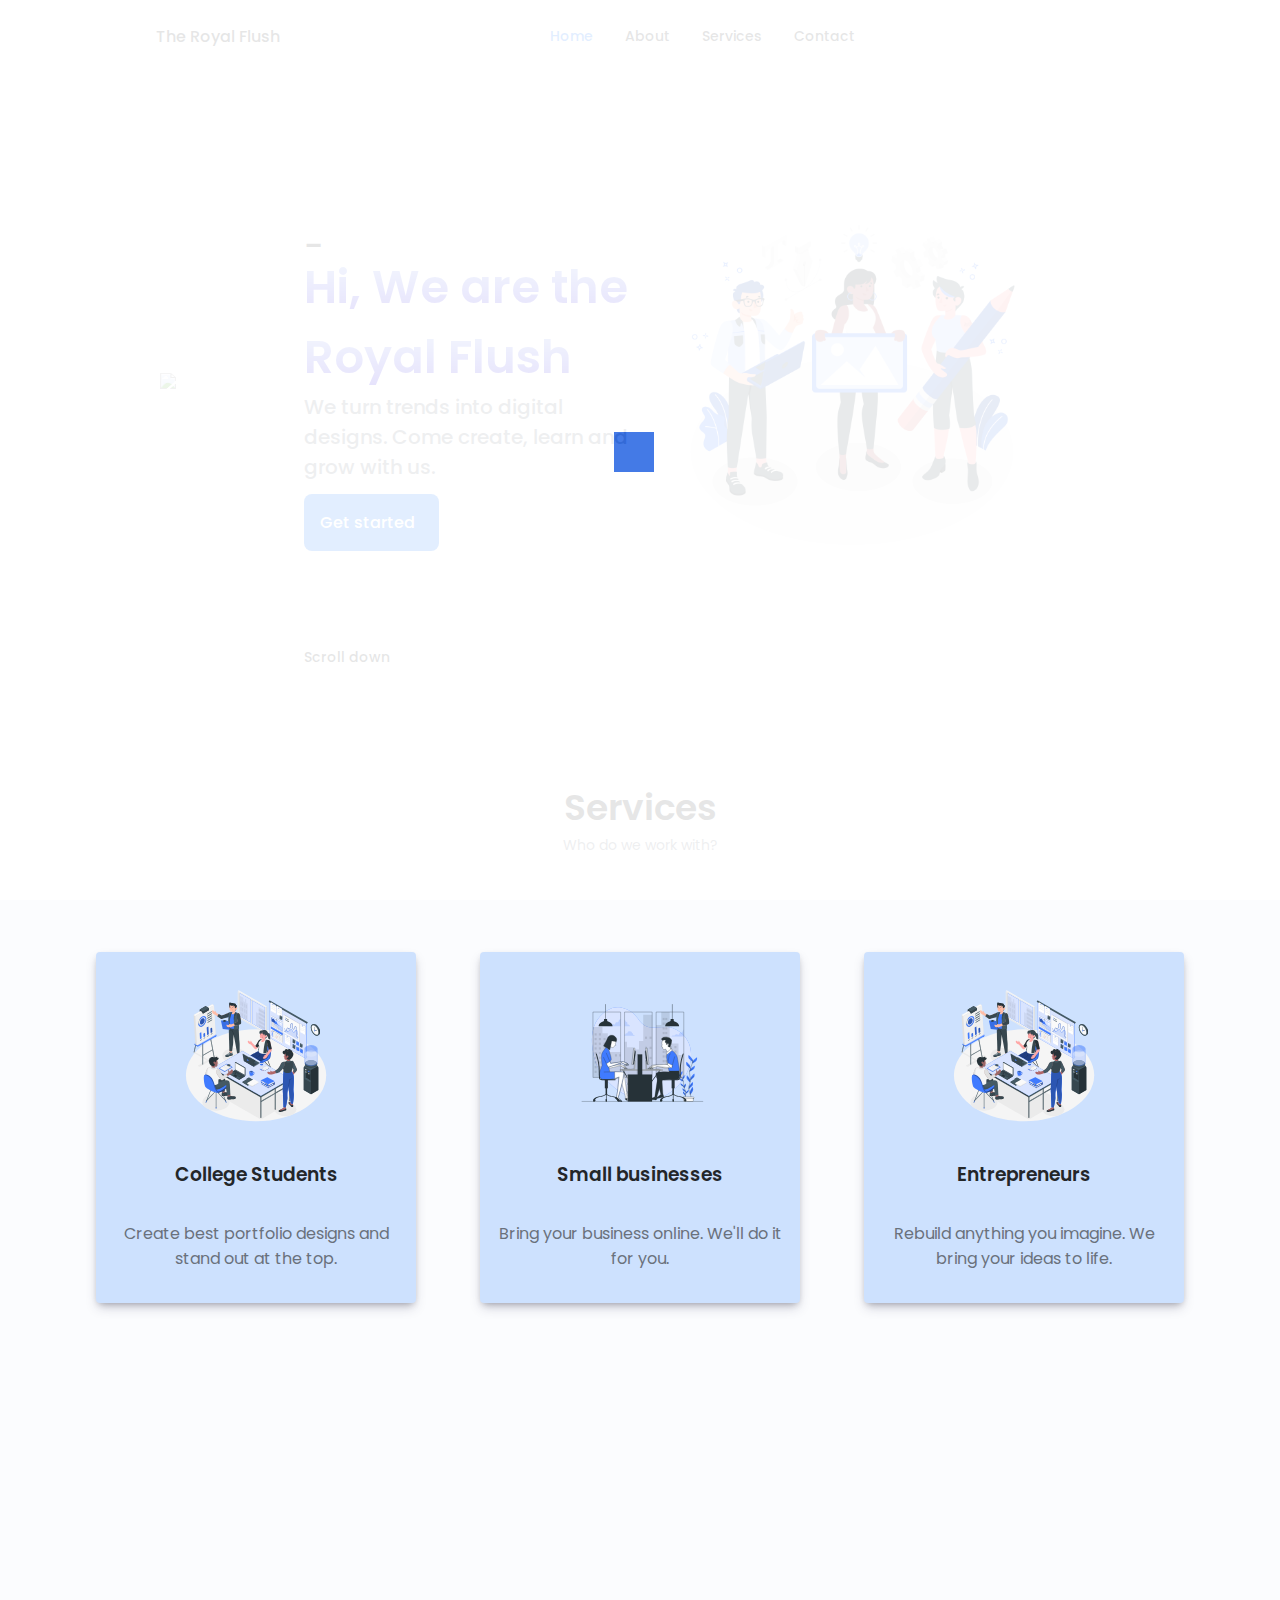
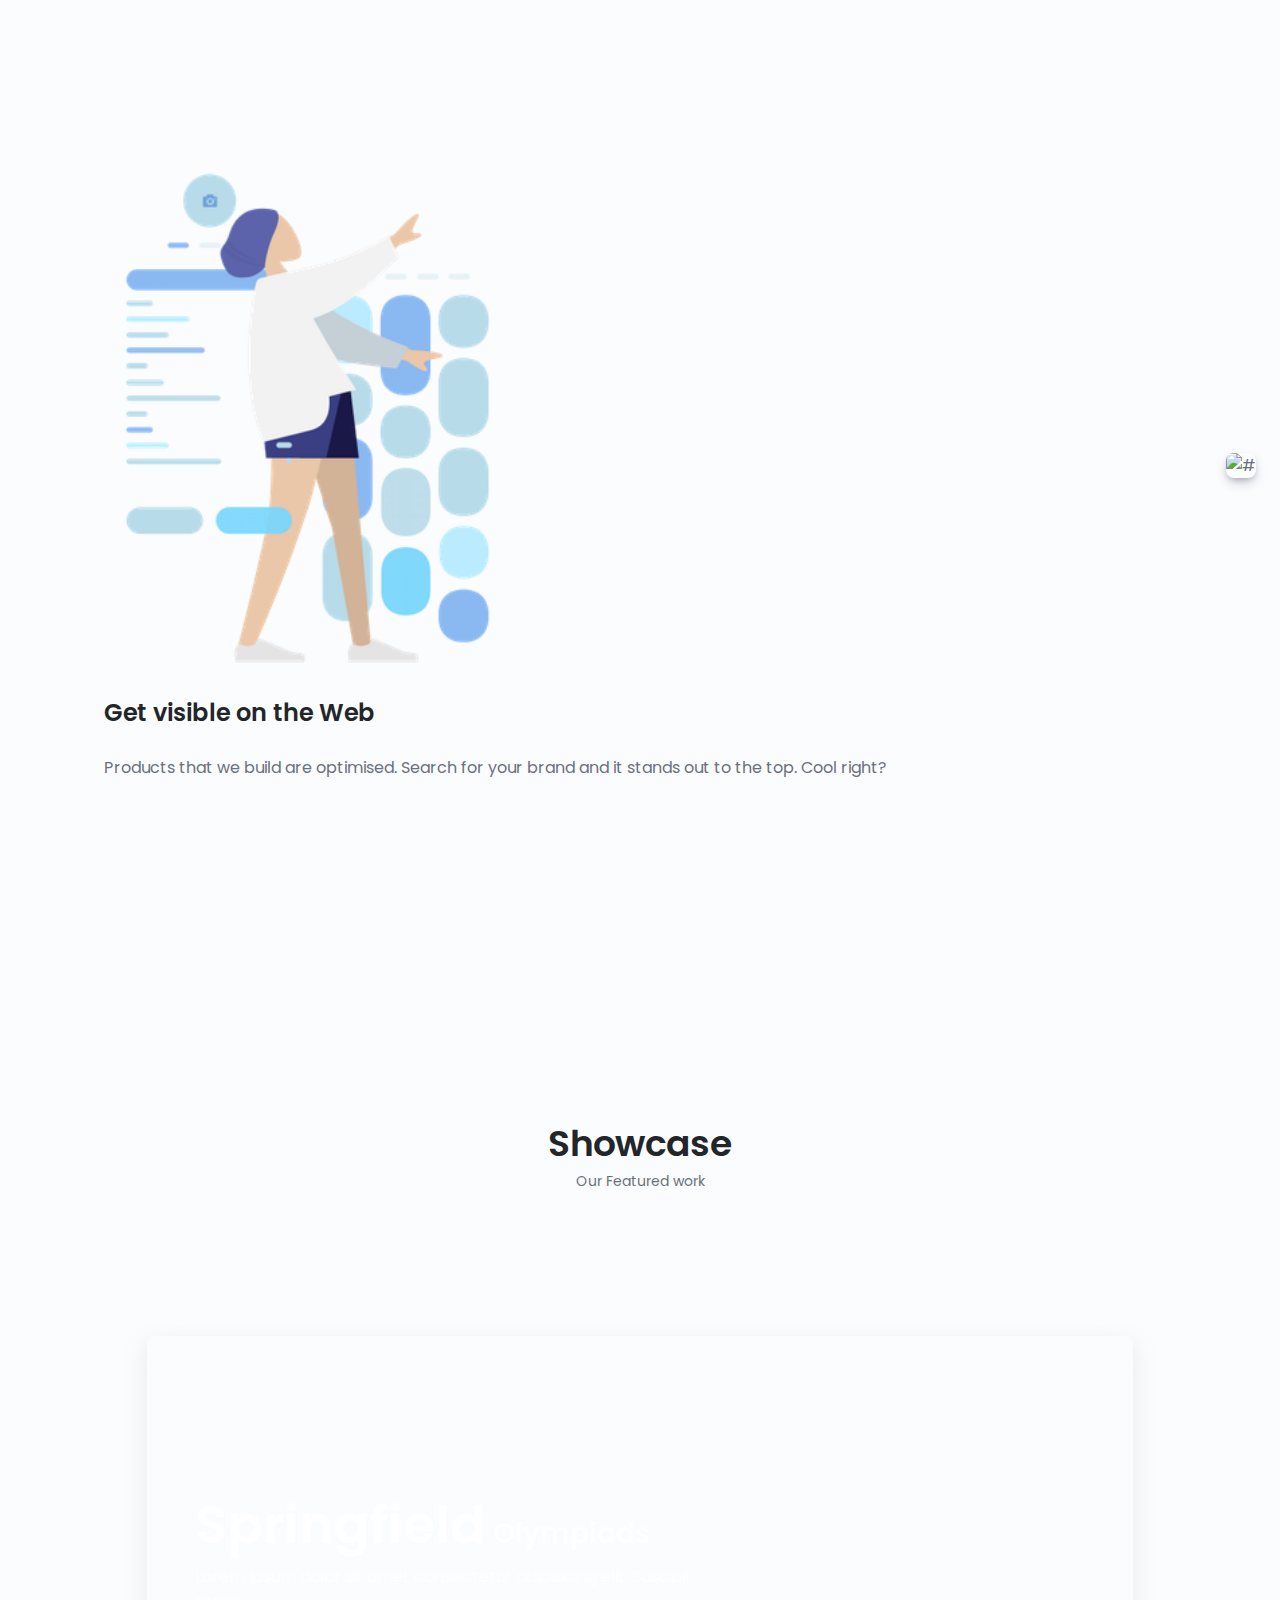
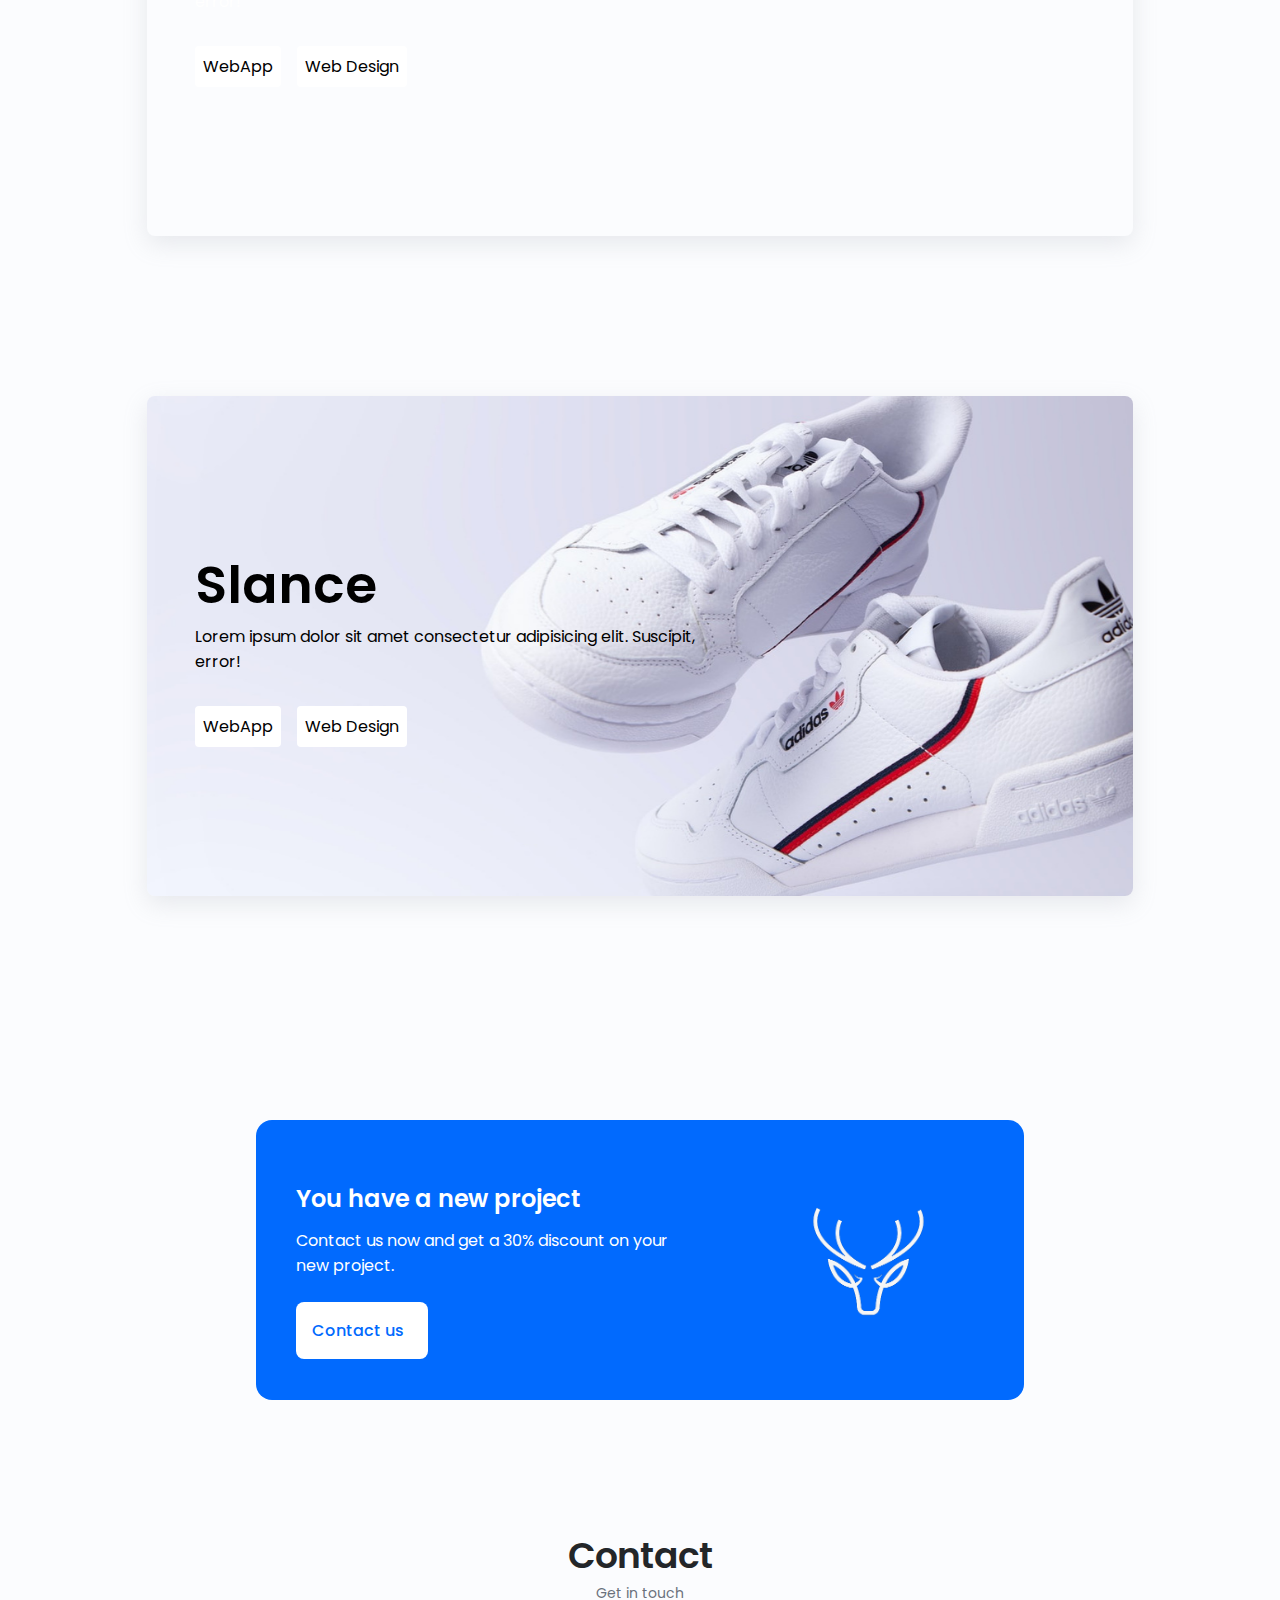
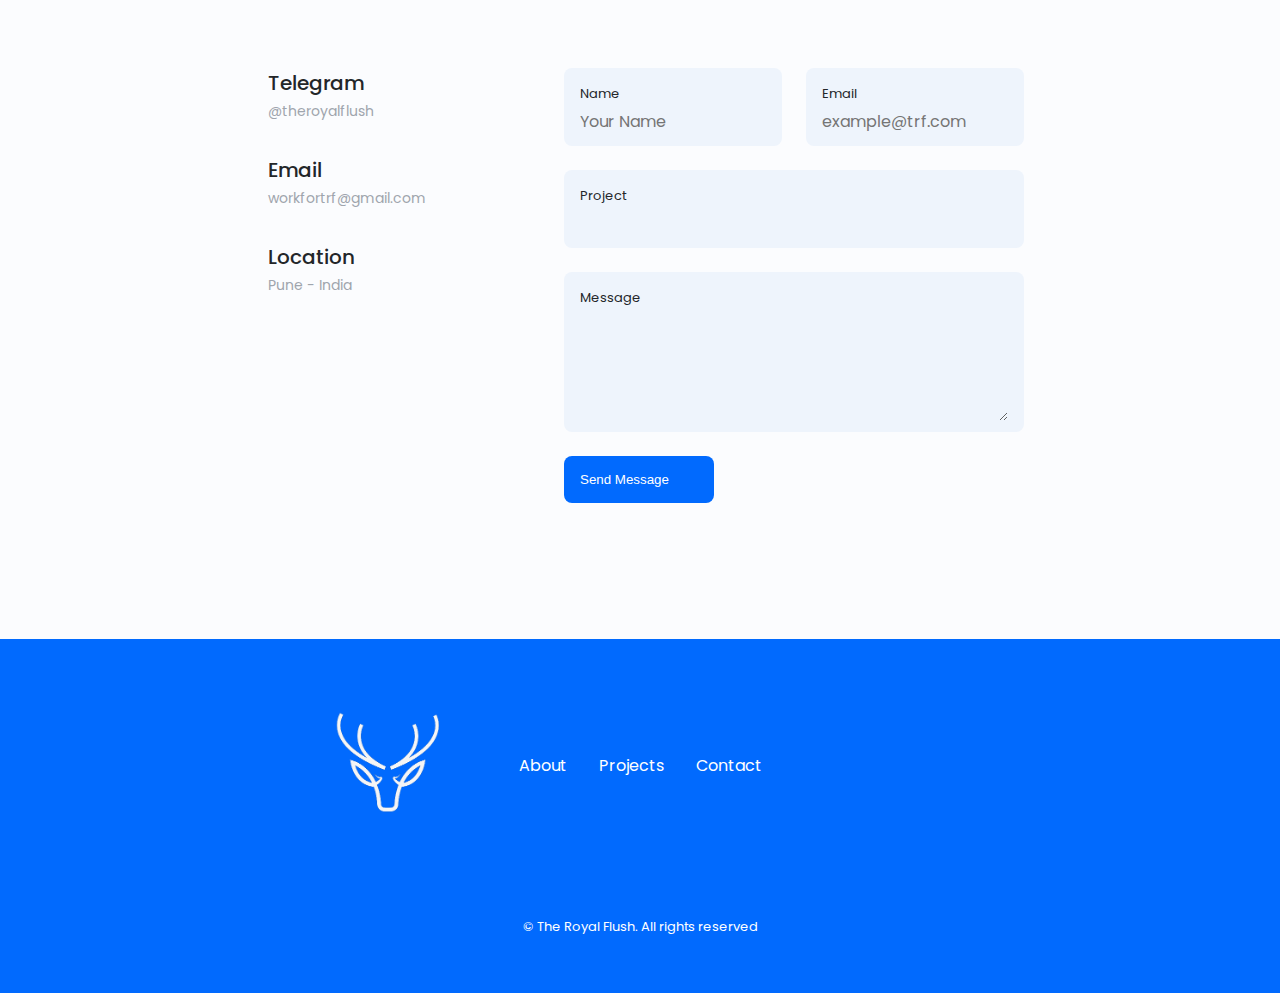
==== commit dda379cb: "show__card" ====
--- a/index.html
+++ b/index.html
@@ -176,19 +176,19 @@
             <h2 class="section__title">Services</h2>
             <span class="section__subtitle">Who do we work with?</span>
             <div class="service-cards">
-                <div class="scard">
+                <div class="scard small__shadow">
                     <img src="img\At_the_office-amico.svg" alt="#" class="service-card-img pad">
                     <h3 class="pad">College Students</h3>
                     <p class="pad">Create best portfolio designs and stand out at the top.</p>
 
                 </div>
-                <div class="scard">
+                <div class="scard small__shadow">
                     <img src="img\At_the_office-bro.svg" alt="#" class="service-card-img pad">
                     <h3 class="pad">Small businesses</h3>
                     <p class="pad">Bring your business online. We'll do it for you.</p>
 
                 </div>
-                <div class="scard">
+                <div class="scard small__shadow">
                     <img class="pad" src="img\At_the_office-amico.svg" alt="">
                     <h3 class="pad">Entrepreneurs</h3>
                     <p class="pad">Rebuild anything you imagine. We bring your ideas to life.</p>
@@ -197,6 +197,8 @@
             </div>
         </section>
         <!-- =====================================================heros===================================================================== -->
+        <h2 class="section__title"></h2>
+        <span class="section__subtitle"></span>
         <section class="heros__container">
             <div class="show__card">
                 <div class="show__card-img">
@@ -209,9 +211,38 @@
                     <p>Products that we build are optimised. Search for your brand and it stands out to the top. Cool right?</p>
                 </div>
             </div>
-            <img class="show__vid" src="img\ezgif.com-gif-maker.gif" alt="#">   
-        </section>
-        
+            <img class="show__vid" src="img\seo_vid.gif" alt="#">   
+        </section>
+        <!-- <section class="heros__container">
+            <img class="show__vid" src="img\seo_vid.gif" alt="#">
+            <div class="show__card">
+                <div class="show__card-img">
+                    <img class="mirror" src="./img/GetVisibleOnTheWeb.png" alt="">
+                    
+                </div>
+                <div class="show__card-content">
+                    <h2>Get visible on the Web</h2>
+                    <br>
+                    <p>Products that we build are optimised. Search for your brand and it stands out to the top. Cool right?</p>
+                </div>
+            </div>
+               
+        </section>
+        <section class="heros__container">
+            <div class="show__card">
+                <div class="show__card-img">
+                    <img src="./img/GetVisibleOnTheWeb.png" alt="">
+                    
+                </div>
+                <div class="show__card-content">
+                    <h2>Get visible on the Web</h2>
+                    <br>
+                    <p>Products that we build are optimised. Search for your brand and it stands out to the top. Cool right?</p>
+                </div>
+            </div>
+            <img class="show__vid" src="img\seo_vid.gif" alt="#">   
+        </section>
+         -->
 
         <section class="showcase">
             <h2 class="section__title">Showcase</h2>
@@ -248,124 +279,6 @@
             </div>
         </section>
         <!-- =============================================blog======================================================== -->
-        <!-- <h2 id="blogs" class="section__title">Our Blogs</h2>
-        <span class="section__subtitle">Checkout our most recent blogs</span>
-        <div class="blog-cards">
-
-            <div class="first-card">
-                <div class="card-positions">
-                    <div class="blog-name">
-                        <p>Anmol Bajpai</p>
-                        <p>June 15</p>
-                    </div>
-                    <div class="blog-content">
-                        <h4 style="padding-bottom: 10px;">Build a Palm Detection and Hand Tracking Model with Python.
-                            (Part 1)</h4>
-
-                    </div>
-                    <a href="https://anmolbajpai2001.medium.com/?p=5e96ee15919f" rel="noreferrer" target="_blank"
-                        class="button button--flex button--small portfolio__button">
-                        Read more
-                        <i class="uil uil-arrow-right button__icon"></i>
-                    </a>
-                </div>
-            </div>
-            <div class="second-card">
-                <div class="card-positions">
-                    <div class="blog-name">
-                        <p>Anmol Bajpai</p>
-                        <p>June 16</p>
-                    </div>
-                    <div class="blog-content">
-                        <h4 style="padding-bottom: 10px;">Build a Palm Detection and Hand Tracking Model with Python.
-                            (Part 2)</h4>
-
-                    </div>
-                    <a href="https://anmolbajpai2001.medium.com/?p=1bbe10a81451" rel="noreferrer" target="_blank"
-                        class="button button--flex button--small portfolio__button">
-                        Read more
-                        <i class="uil uil-arrow-right button__icon"></i>
-                    </a>
-                </div>
-            </div>
-            <div class="third-card">
-                <div class="card-positions">
-                    <div class="blog-name">
-                        <p>Prantosh Verma</p>
-                        <p>Sept 28</p>
-                    </div>
-                    <div class="blog-content">
-                        <h4 style="padding-bottom: 10px;">The Zombie Apocalypse</h4>
-                    </div>
-                    <a href="https://medium.com/@prantoshv/the-zombie-apocalypse-7f71e2c8b5b4" rel="noreferrer"
-                        target="_blank" class="button button--flex button--small portfolio__button">
-                        Read more
-                        <i class="uil uil-arrow-right button__icon"></i>
-                    </a>
-                </div>
-            </div>
-
-        </div> -->
-        <!-- ===========================TEAM============================ -->
-
-        <!-- <section class="team section" id="team">
-            <h1 class="section__title">Team</h1>
-            <span class="section__subtitle">Meet the Aces</span>
-            <div class="cards">
-                <div class="card" onclick="window.location.href=''">
-                    <img src="img/HEMANT.png" alt="Hemant">
-                    <div class="overlay">
-                        <div class="text">
-                            <img src="img/diamond.png" alt="diamond">
-                        </div>
-                    </div>
-                    <div class="card__details">
-                        <h3>Hemant Kumar</h3>
-                        <h5>Co-Founder</h5>
-                    </div>
-                </div>
-
-
-
-                <div class="card" target="_blank" onclick="window.location.href='https://alfapegasis.github.io/Anmol-Portfolio/'">
-                    <img src="img/anmol-e.png" alt="anmol">
-                    <div class="overlay">
-                        <div class="text">
-                            <img src="img/spade.png" alt="spade">
-                        </div>
-                    </div>
-                    <div class="card__details">
-                        <h3> <span>Anmol</span> <span> Bajpai</span></h3>
-                        <h5>Co-Founder</h5>
-                    </div>
-                </div>
-                <div class="card" target="_blank" onclick="window.location.href='https://pyansh.github.io/ayan-shrivastava/'">
-                    <img src="img/ayan.jpg" alt="ayan">
-                    <div class="overlay">
-                        <div class="text">
-                            <img src="img/heart.png" alt="heart">
-                        </div>
-                    </div>
-                    <div class="card__details">
-                        <h3>Ayan Shrivastava</h3>
-                        <h5>Co-Founder</h5>
-                    </div>
-
-                </div>
-                <div class="card" target="_blank" onclick="window.location.href='https://leo1104.github.io/prantosh_verma/'">
-                    <img src="img/prantosh.png" alt="prantosh">
-                    <div class="overlay">
-                        <div class="text">
-                            <img src="img/clubs.png" alt="clubs">
-                        </div>
-                    </div>
-                    <div class="card__details">
-                        <h3>Prantosh Verma</h3>
-                        <h5>Co-Founder</h5>
-                    </div>
-                </div>
-            </div>
-        </section> -->
 
         <!--==================== PROJECT IN MIND ====================-->
         <section class="project section">
@@ -475,10 +388,10 @@
 
                 <ul class="footer__links">
                     <li>
-                        <a href="#about" rel="noreferrer" class="footer__link">About</a>
+                        <a href="about.html" rel="noreferrer" class="footer__link">About</a>
                     </li>
                     <li>
-                        <a href="#portfolio" rel="noreferrer" class="footer__link">Projects</a>
+                        <a href="about.html" rel="noreferrer" class="footer__link">Projects</a>
                     </li>
                     <li>
                         <a href="#contact" rel="noreferrer" class="footer__link">Contact</a>
--- a/CSS/index.css
+++ b/CSS/index.css
@@ -441,6 +441,9 @@
   background: #016afe2e;
   border-radius: 4px;
 }
+.mirror {
+  transform: scaleX(-1);
+}
 .service-button {
   padding: 1rem;
   background: #2d6ae3;
@@ -1273,8 +1276,9 @@
   padding: 5rem;
 }
 .show__card-img img {
-  width: 100px;
-  height: 100px;
+  width: 52%;
+  height: 100%;
+
  
 }
 .show__vid{
@@ -1286,6 +1290,9 @@
   box-shadow: rgba(50, 50, 93, 0.25) 0px 6px 12px -2px, rgba(0, 0, 0, 0.3) 0px 3px 7px -3px;
   border-radius: 8px;
 }
+.small__shadow{
+  box-shadow: rgba(50, 50, 93, 0.25) 0px 6px 12px -2px, rgba(0, 0, 0, 0.3) 0px 3px 7px -3px;
+}
 /* ---------------------------Showcase--------------------------------  */
 
 @media screen and (max-width: 1342px) {
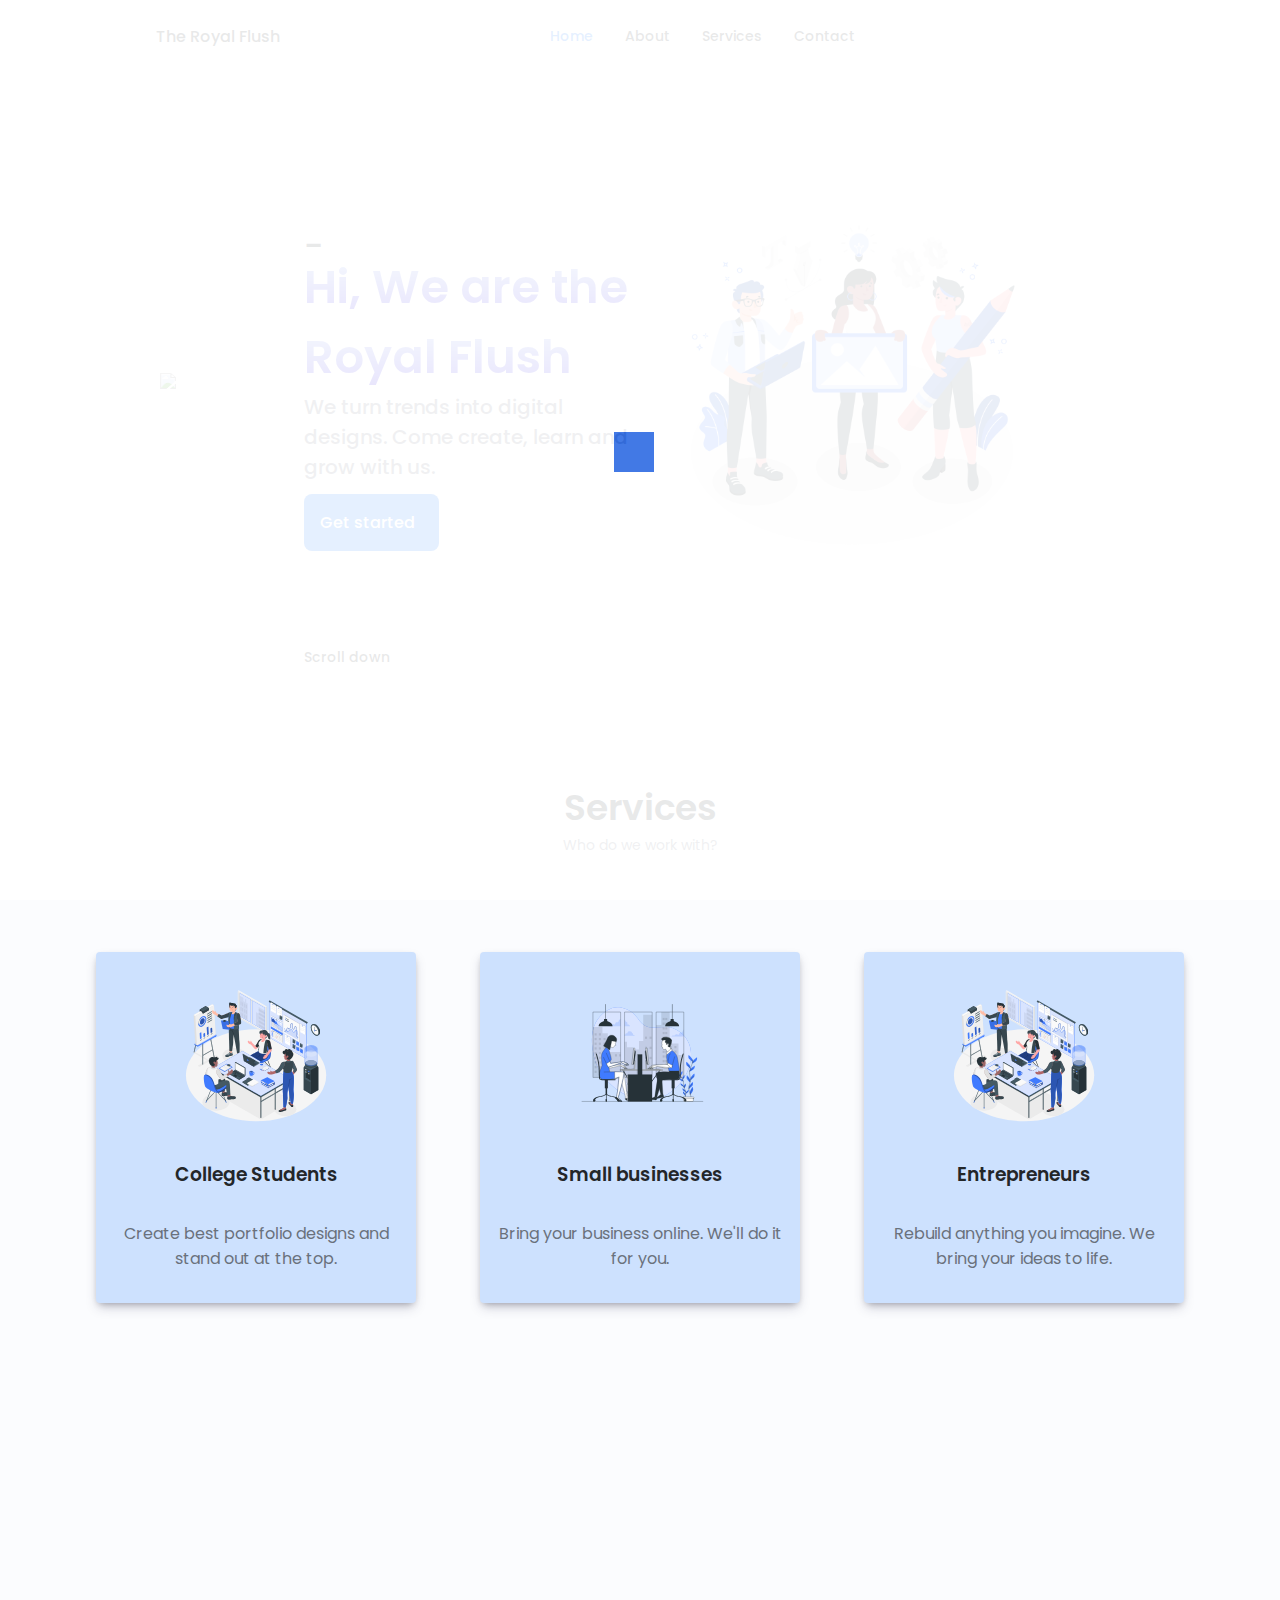
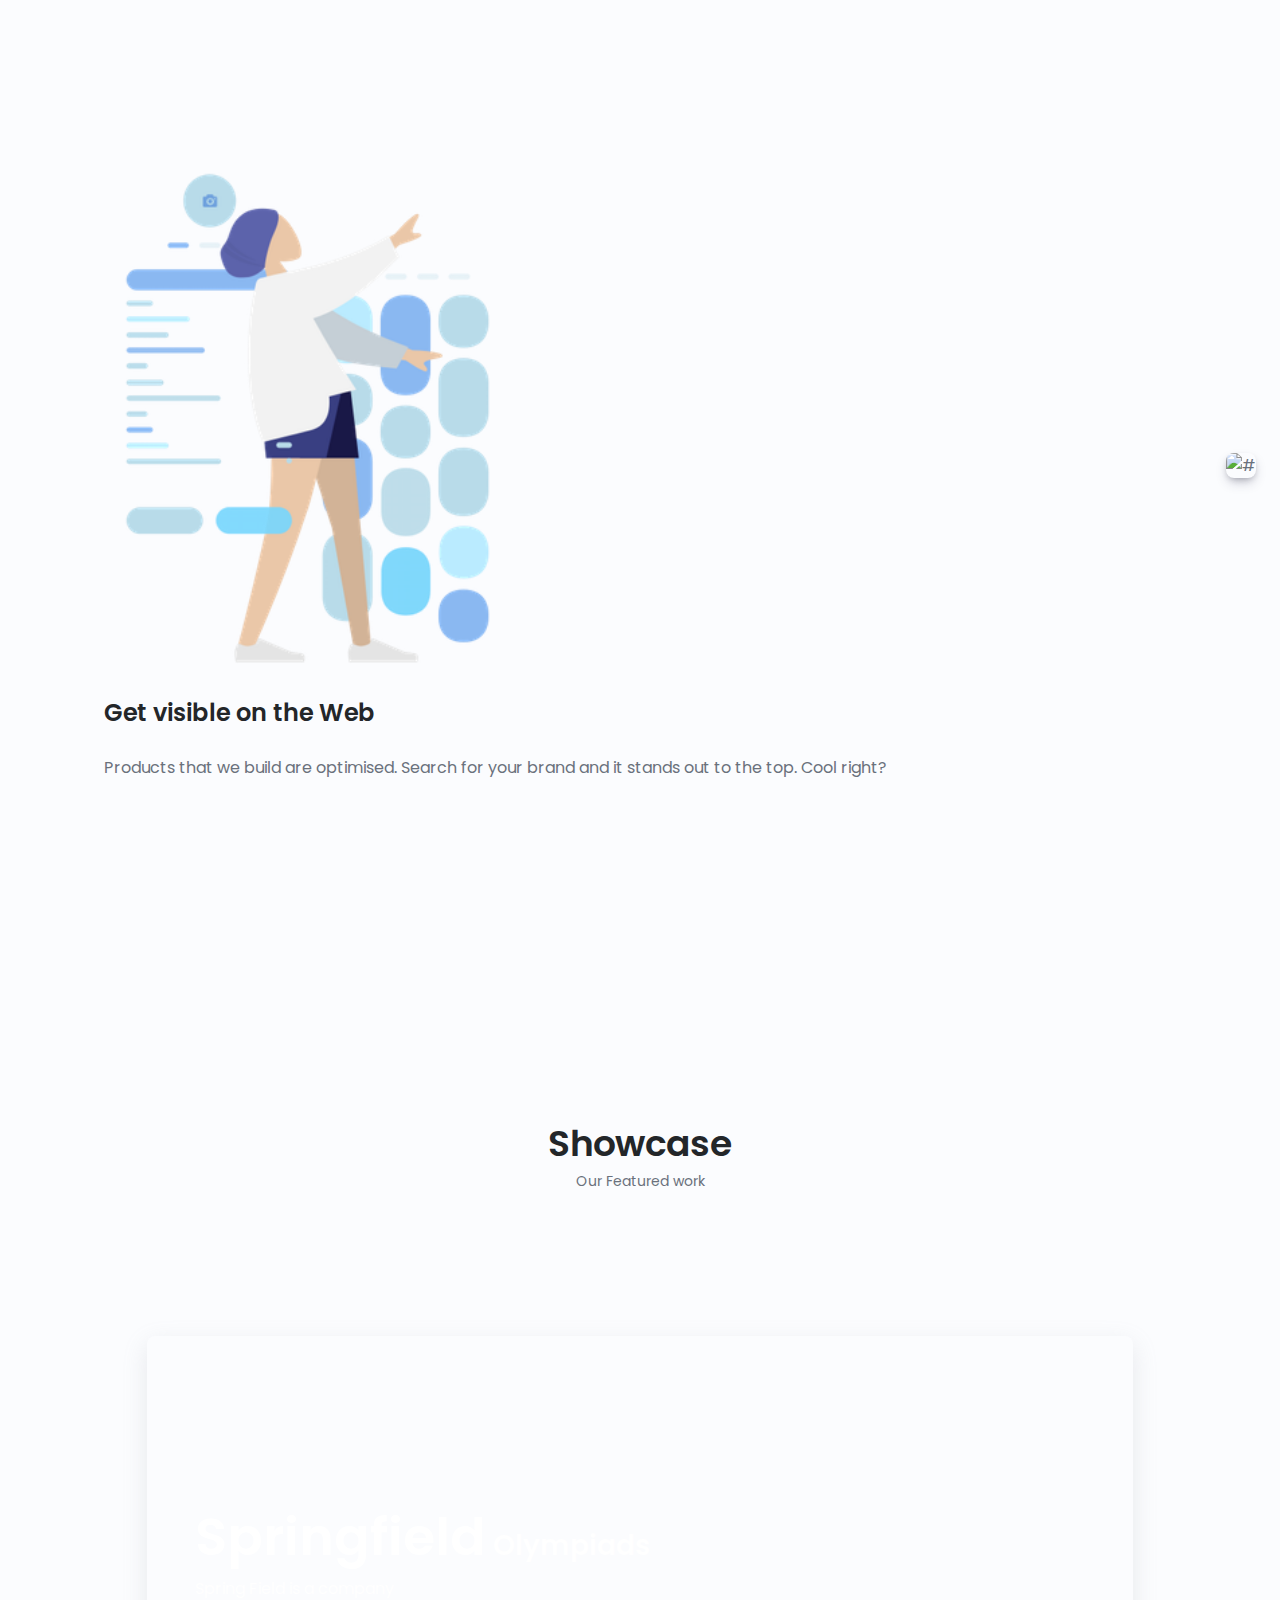
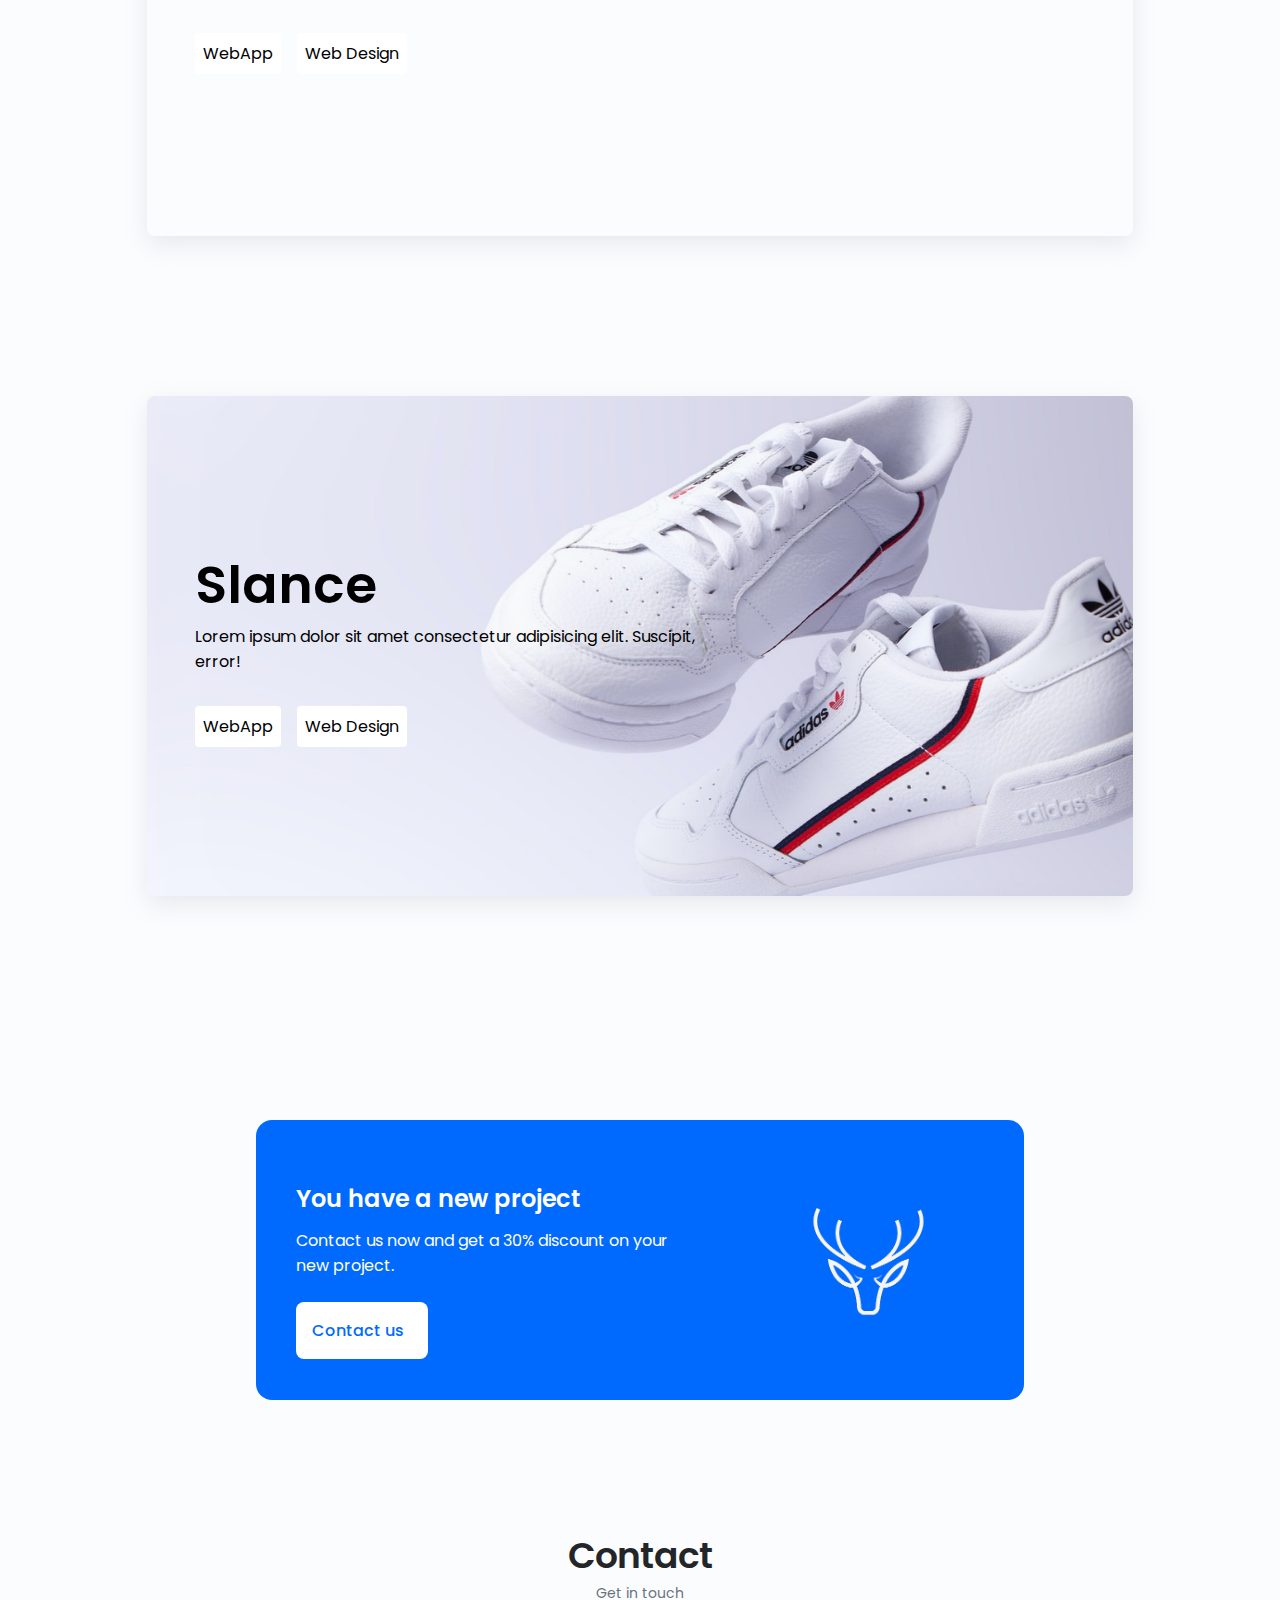
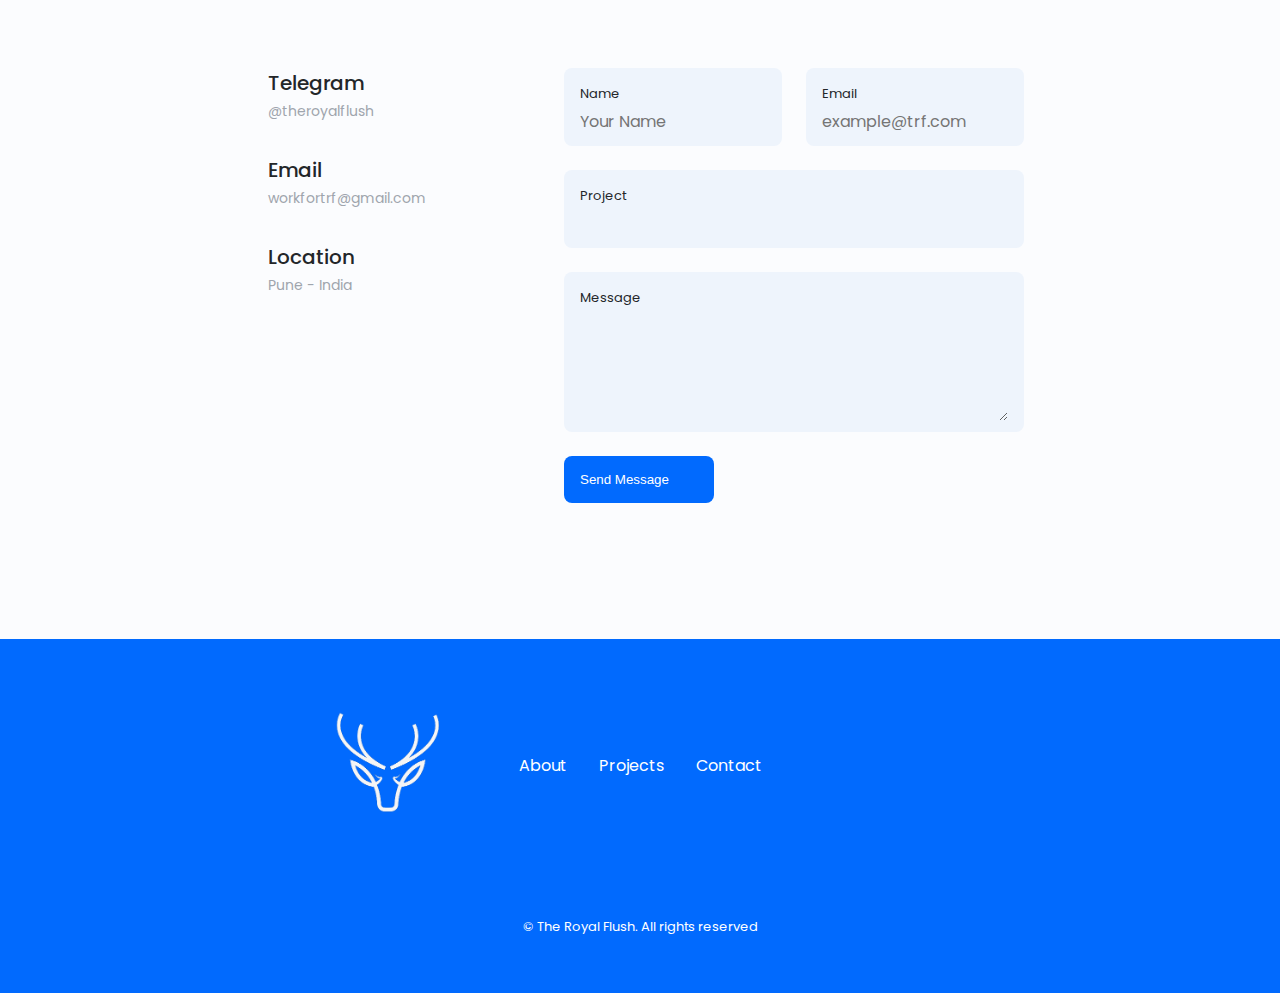
==== commit 4bfb32e8: "Changed paragraph of showcase" ====
--- a/index.html
+++ b/index.html
@@ -252,8 +252,7 @@
                 <div class="showcase__card">
                     <div class="showcase__content">
                         <h1 style=" color:white;font-size: 52px;">Springfield<span style="color:white;font-size: 28px;"> Olympiads</span></h1>
-                        <p style="color:white;">Lorem ipsum dolor sit amet consectetur adipisicing elit. Suscipit,
-                            error!</p>
+                        <p style="color:white;">Spring Field is a company</p>
                         <div class="showcase__button">
                             <ul>
                                 <li>WebApp</li>
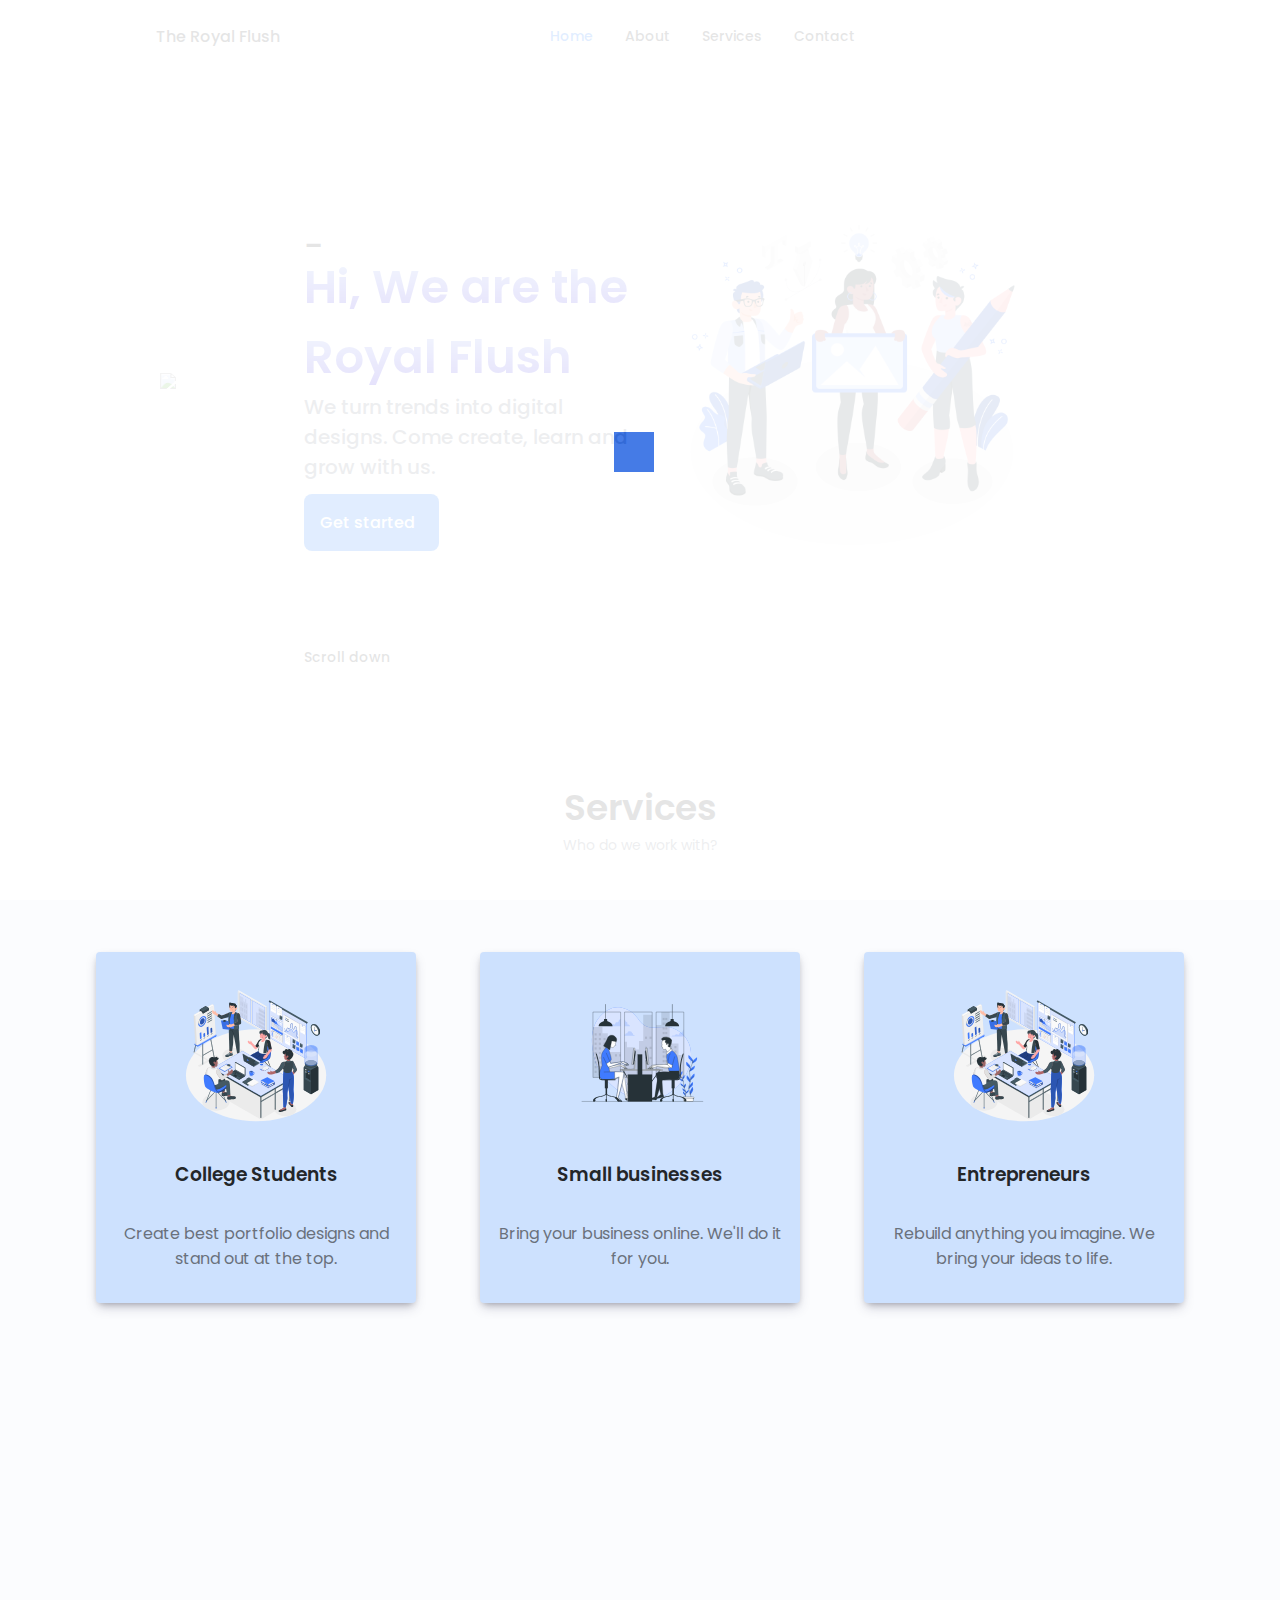
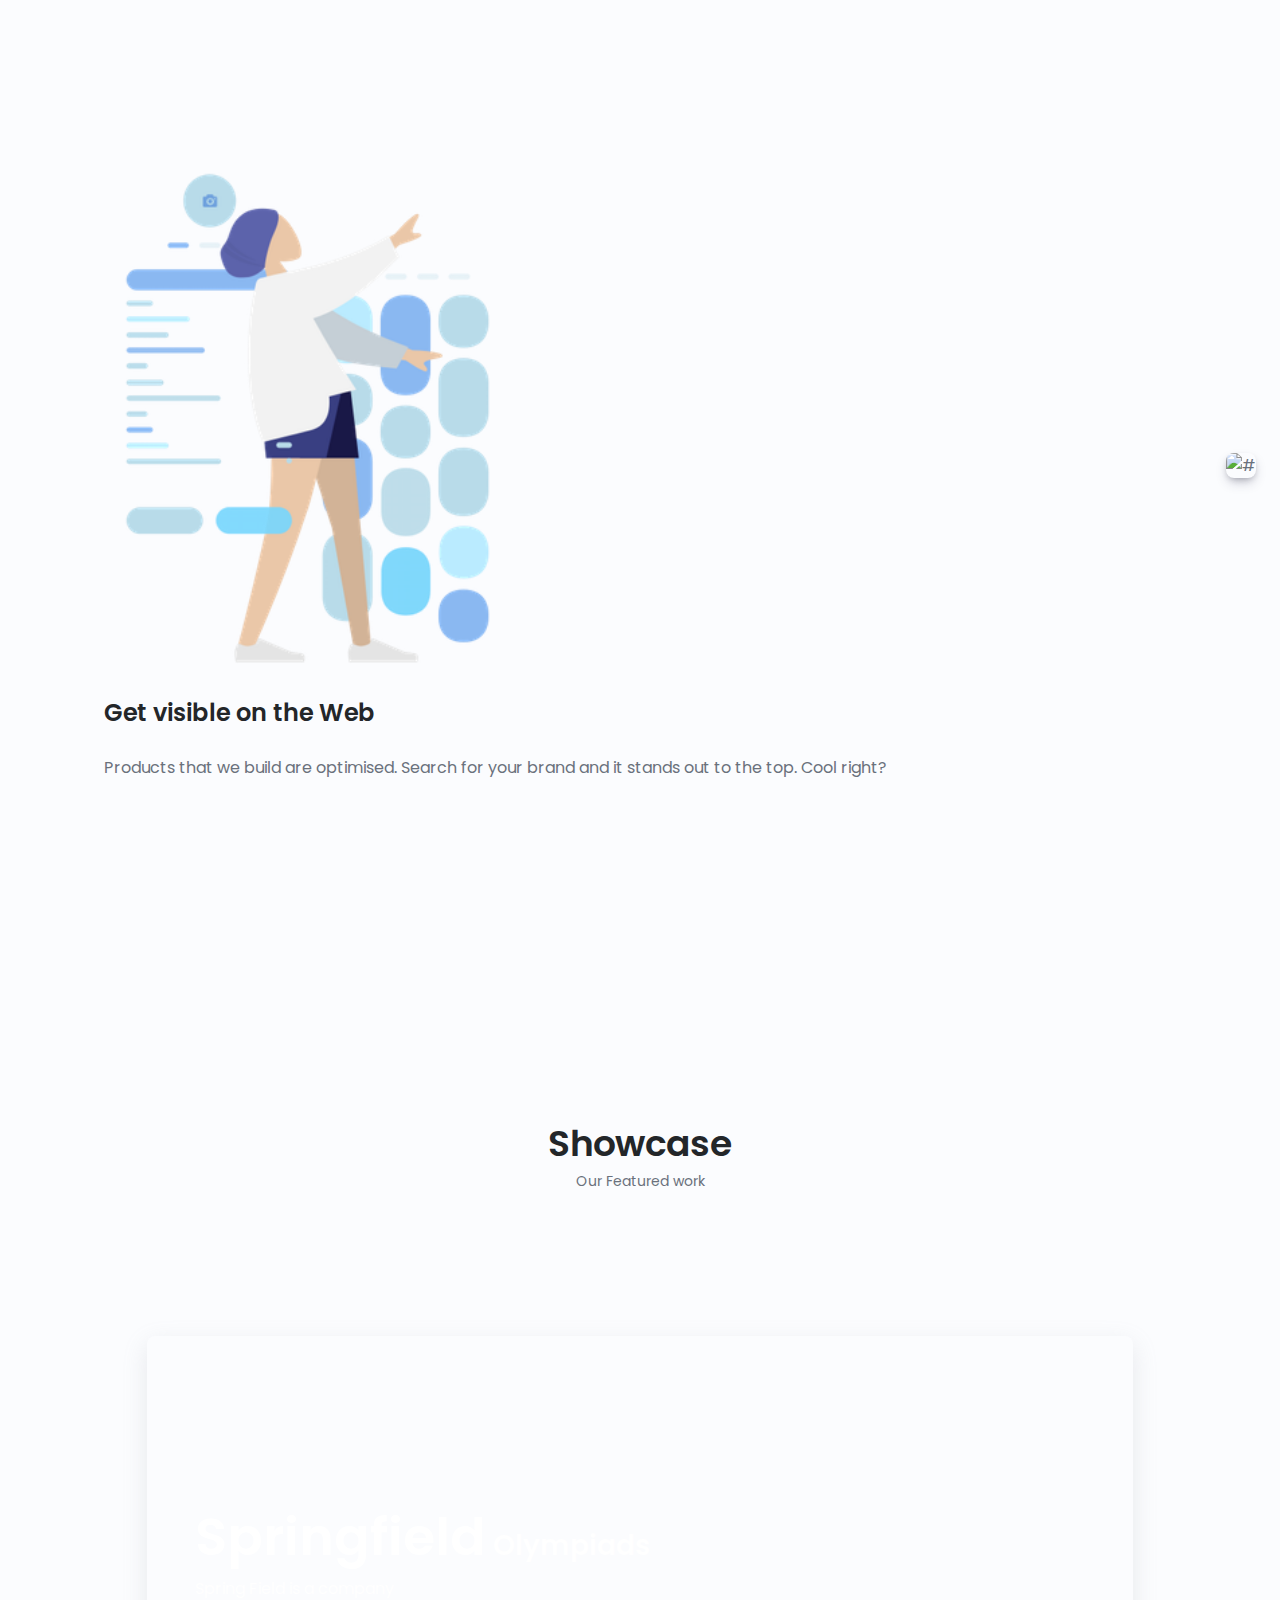
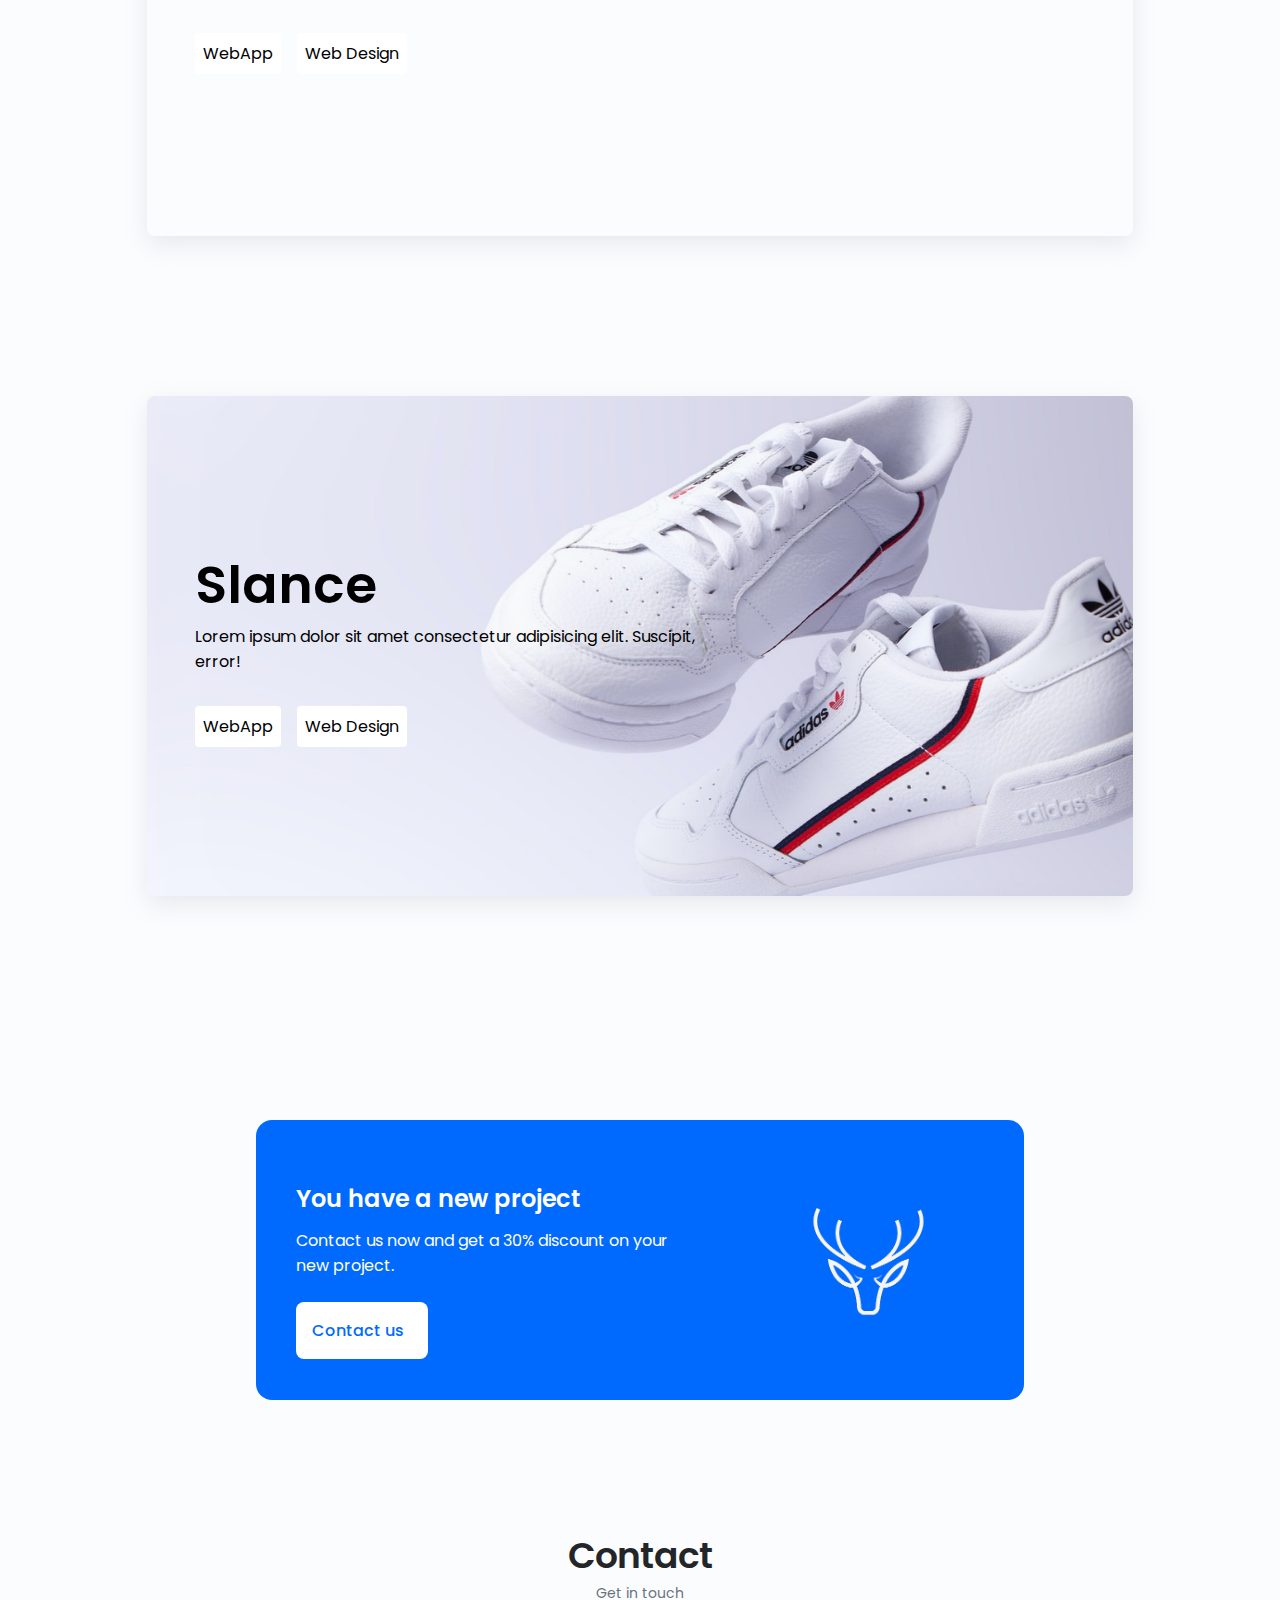
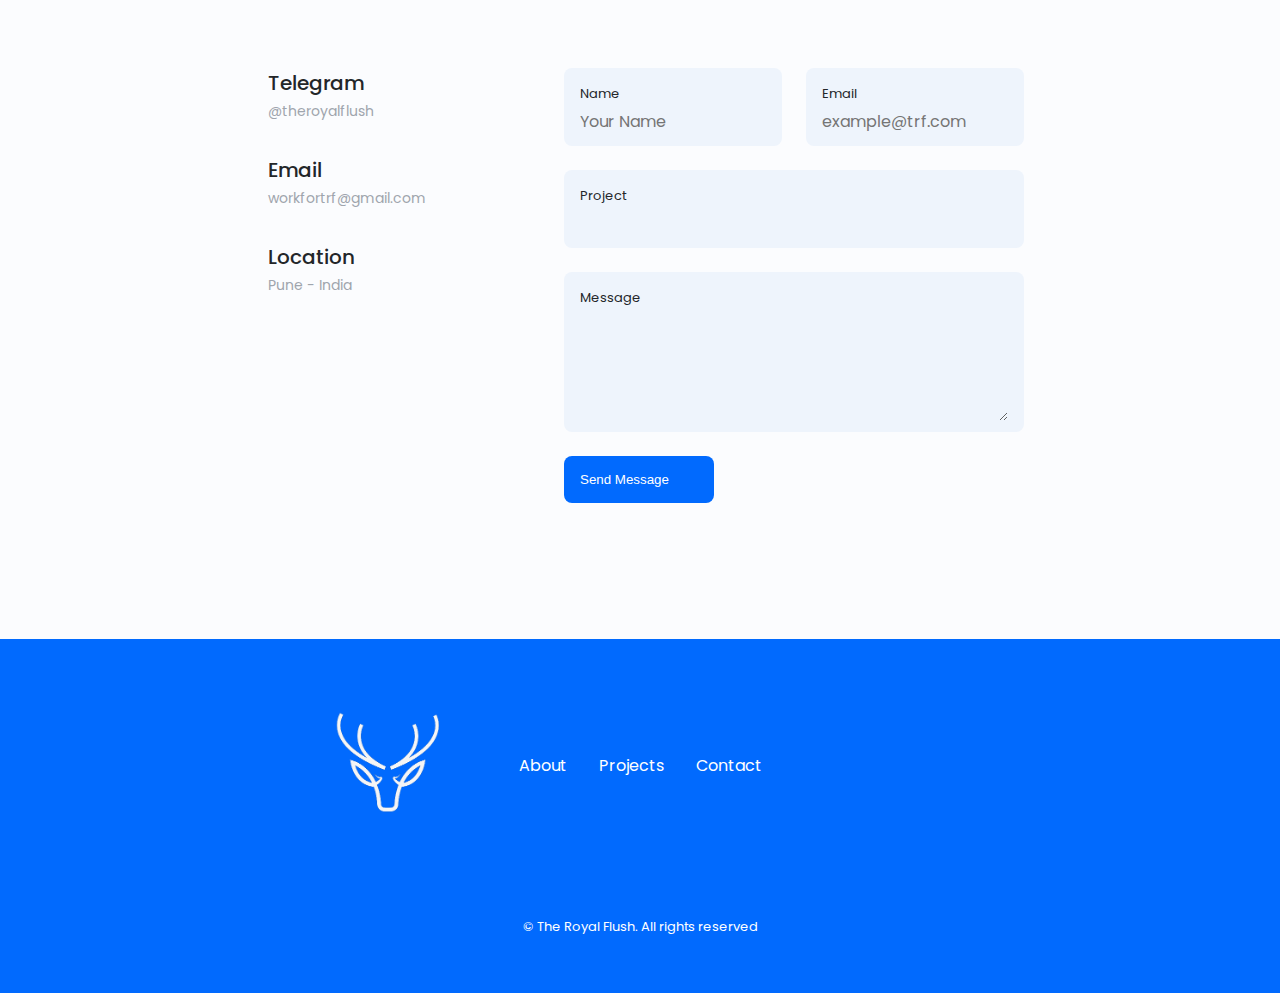
==== commit a1c327c1: "Add Google Analytics 💾" ====
--- a/index.html
+++ b/index.html
@@ -49,6 +49,18 @@
     <meta name="msapplication-TileColor" content="#da532c">
     <meta name="theme-color" content="#ffffff">
 
+    <!--==================== GOOGLE ANALYTICS ====================-->
+    <!-- Global site tag (gtag.js) - Google Analytics -->
+    <script async src="https://www.googletagmanager.com/gtag/js?id=UA-214883042-1">
+    </script>
+    <script>
+    window.dataLayer = window.dataLayer || [];
+    function gtag(){dataLayer.push(arguments);}
+    gtag('js', new Date());
+
+    gtag('config', 'UA-214883042-1');
+    </script>
+    
     <!--==================== TITLE ====================-->
     <title>The Royal Flush</title>
 
